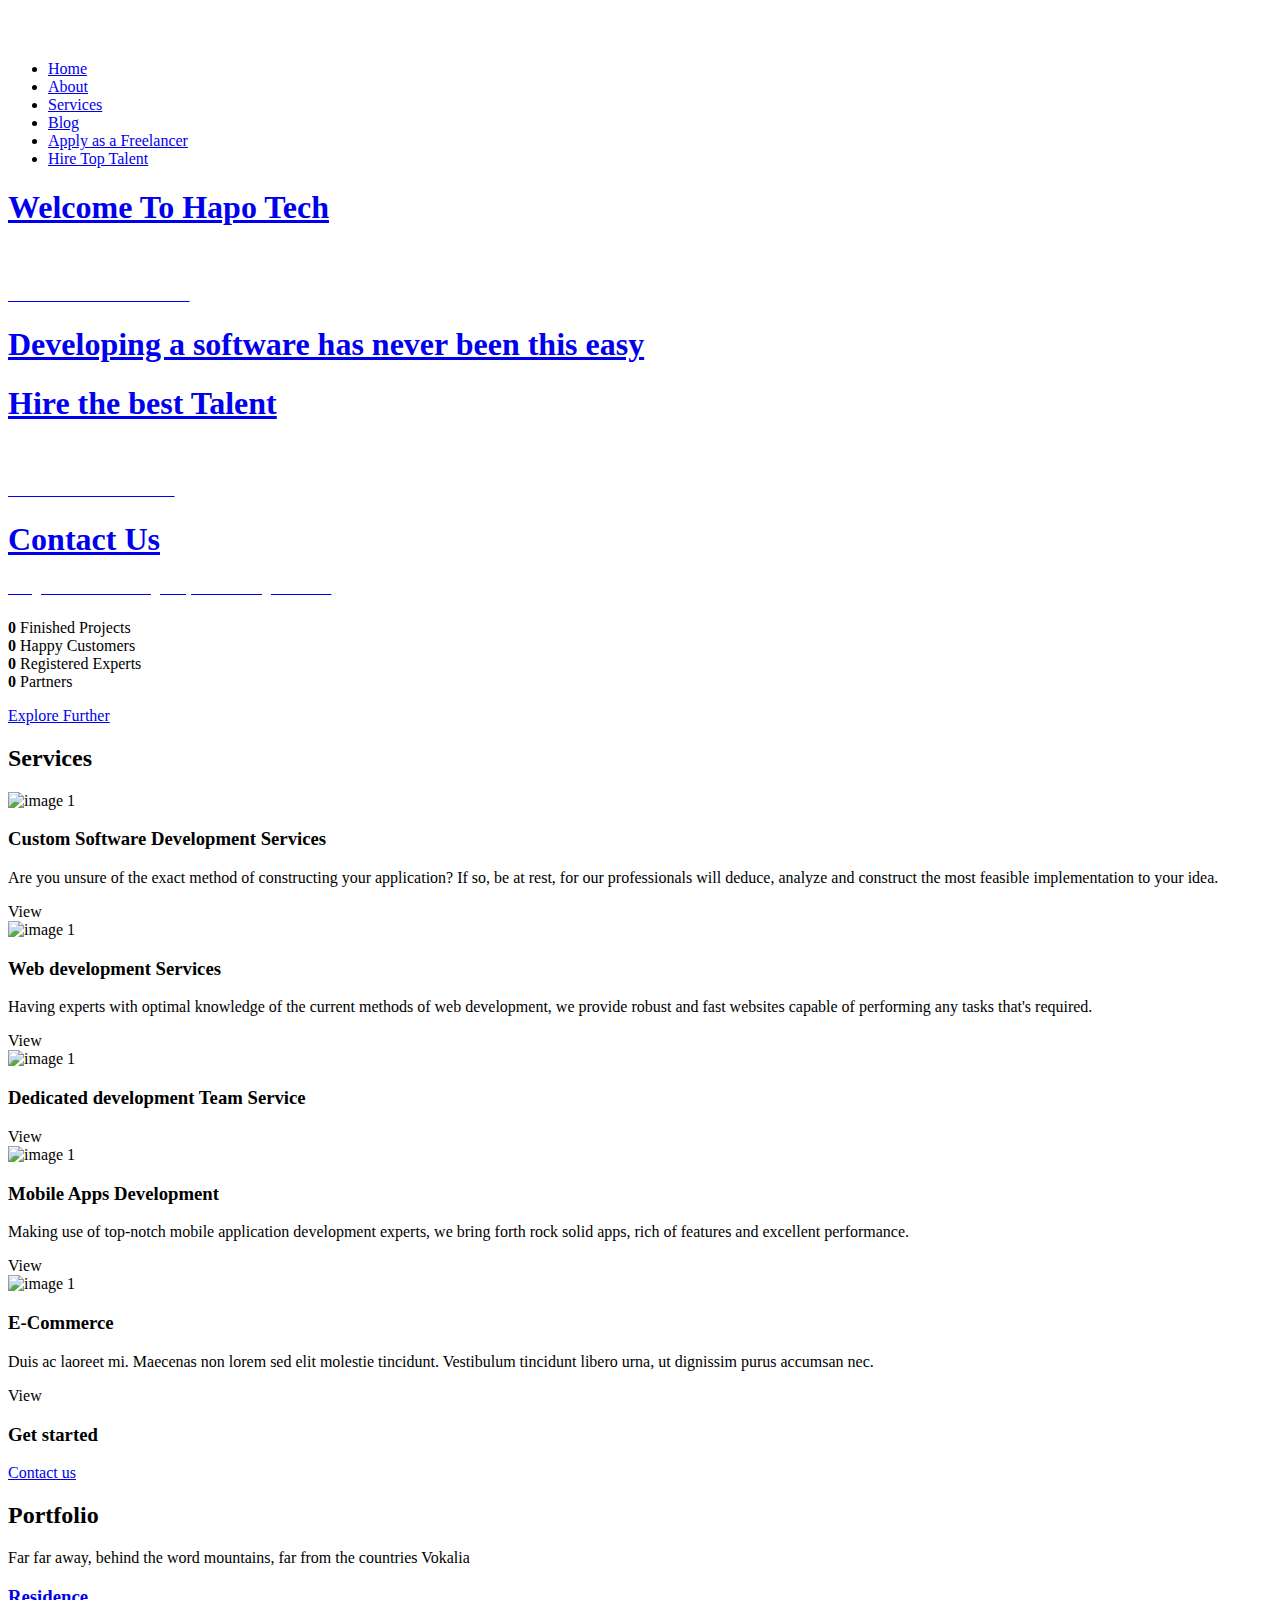
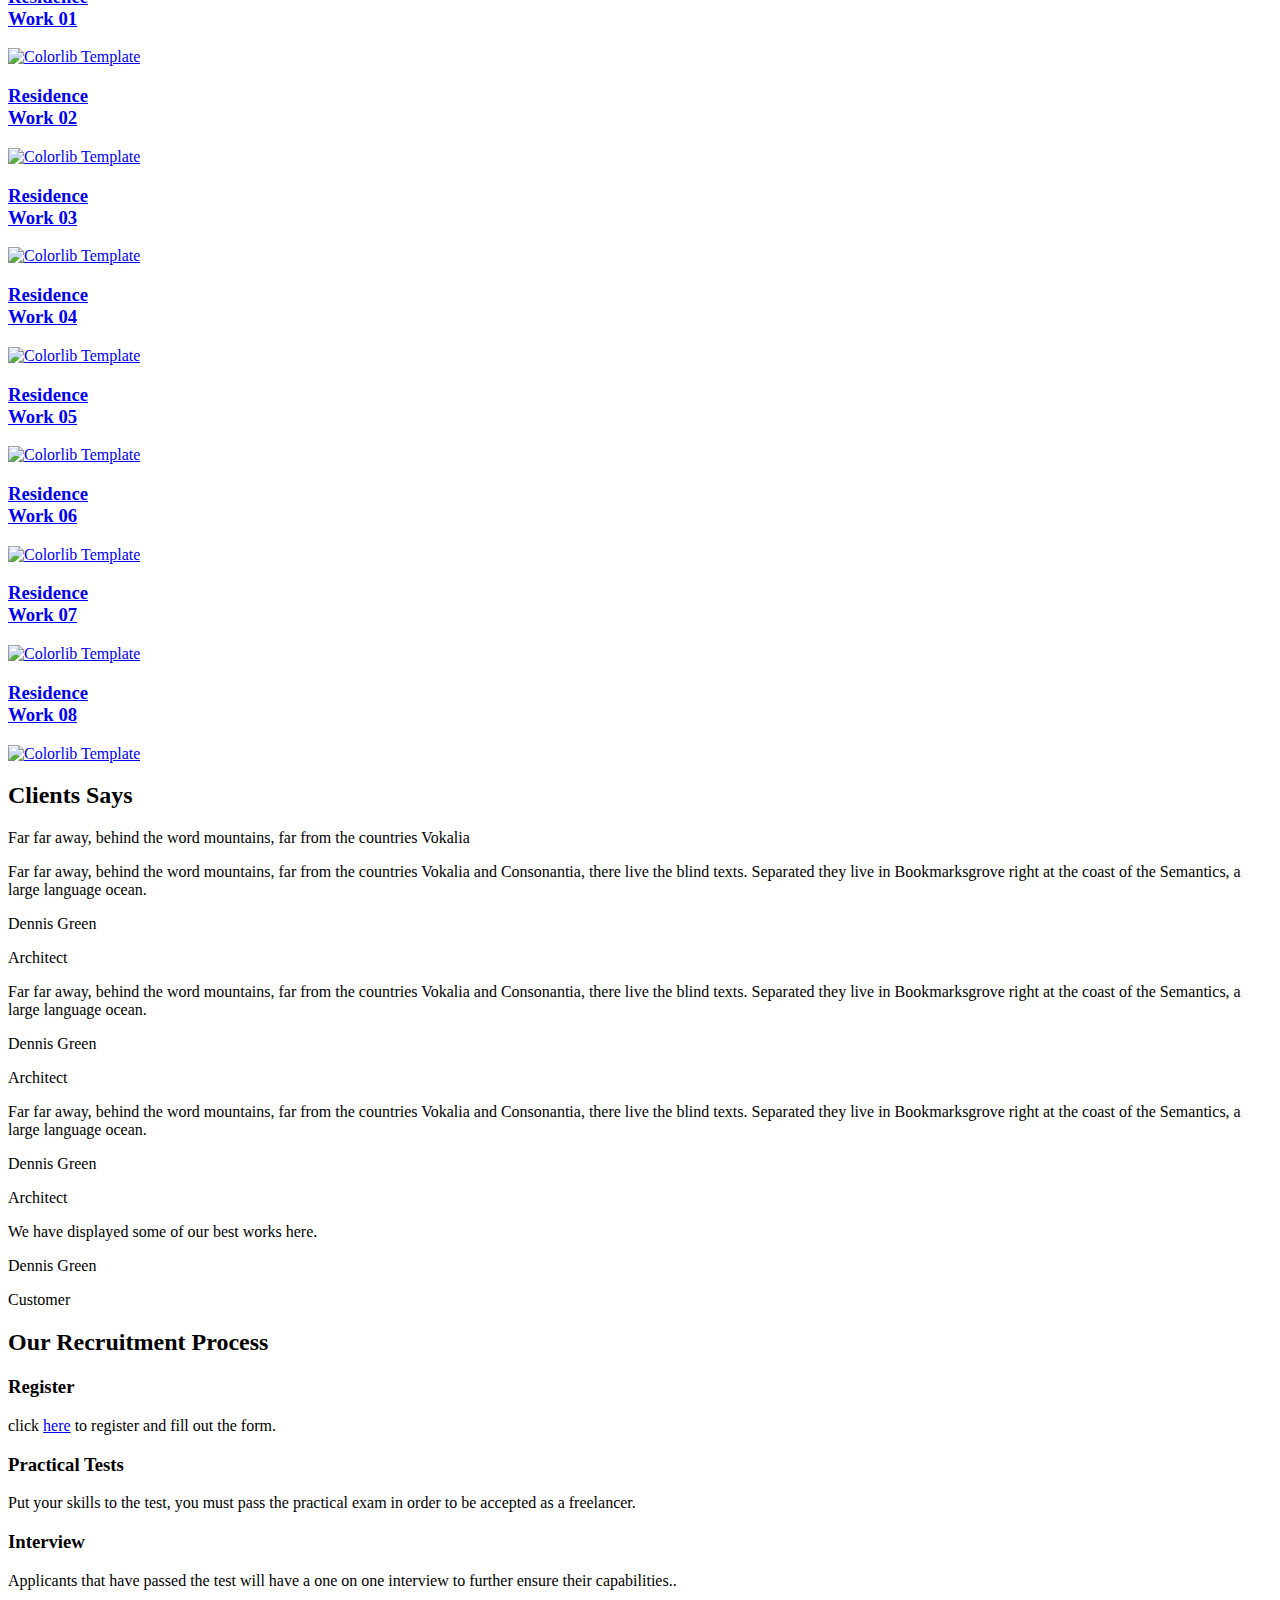
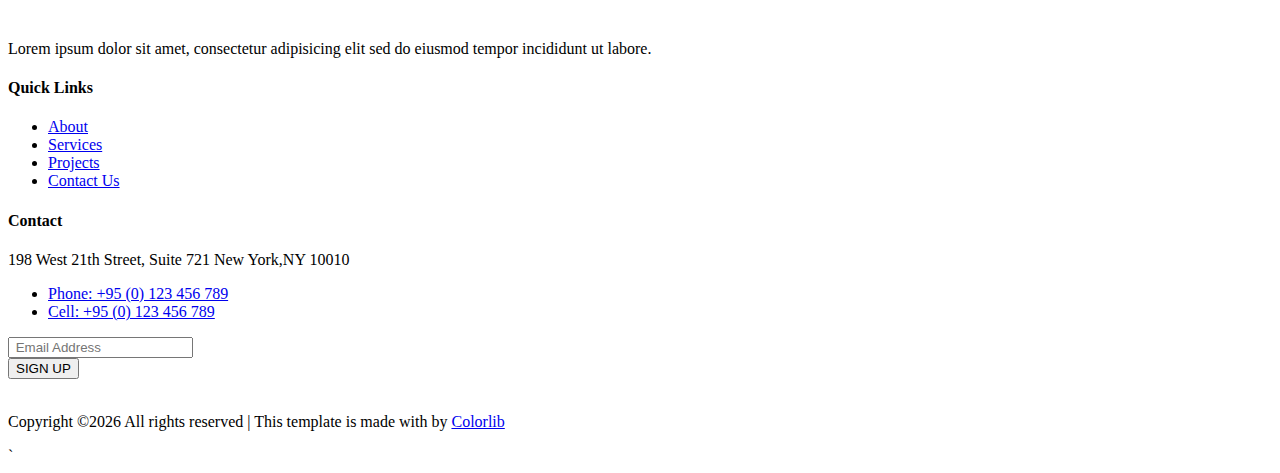
==== index.html @ 24e5a4ff "Update index.html" ====
<!doctype html>
<html class="no-js" lang="zxx">
    <head>
        <meta charset="utf-8">
        <meta http-equiv="x-ua-compatible" content="ie=edge">
        <title>Hapo Tech</title>
        <meta name="description" content="">
        <meta name="viewport" content="width=device-width, initial-scale=1">
        <link rel="manifest" href="site.webmanifest">
		<link rel="shortcut icon" type="image/x-icon" href="assets/img/favicon.ico">

        	<link href="assets/css/templatemo_style.css" rel="stylesheet" type="text/css">	
		<!-- CSS here -->
            <link rel="stylesheet" href="assets/css/bootstrap.min.css">
            <link rel="stylesheet" href="assets/css/owl.carousel.min.css">
            <link rel="stylesheet" href="assets/css/slicknav.css">
            <link rel="stylesheet" href="assets/css/animate.min.css">
            <link rel="stylesheet" href="assets/css/magnific-popup.css">
            <link rel="stylesheet" href="assets/css/fontawesome-all.min.css">
            <link rel="stylesheet" href="assets/css/themify-icons.css">
            <link rel="stylesheet" href="assets/css/slick.css">
            <link rel="stylesheet" href="assets/css/nice-select.css">
            <link rel="stylesheet" href="assets/css/style.css">
            <!-- CSS 2 here -->
            <link rel="stylesheet" href="assets/css2/open-iconic-bootstrap.min.css">
            <link rel="stylesheet" href="assets/css2/animate.css">
    
            <link rel="stylesheet" href="assets/css2/owl.carousel.min.css">
            <link rel="stylesheet" href="assets/css2/owl.theme.default.min.css">
            <link rel="stylesheet" href="assets/css2/magnific-popup.css">

            <link rel="stylesheet" href="assets/css2/aos.css">

            <link rel="stylesheet" href="assets/css2/ionicons.min.css">

            <link rel="stylesheet" href="assets/css2/bootstrap-datepicker.css">
            <link rel="stylesheet" href="assets/css2/jquery.timepicker.css">

    
            <link rel="stylesheet" href="assets/css2/flaticon.css">
            <link rel="stylesheet" href="assets/css2/icomoon.css">
            <link rel="stylesheet" href="assets/css2/style.css">
  </head>

   <body>
    <!-- Preloader Start -->
    <div id="preloader-active">
        <div class="preloader d-flex align-items-center justify-content-center">
            <div class="preloader-inner position-relative">
                <div class="preloader-circle"></div>
                <div class="preloader-img pere-text">
                    <img src="assets/img/logo/loder-logo.png" class="img-fluid" alt="">
                </div>
            </div>
        </div>
    </div>
    <!-- Preloader Start -->
    <header>
        <!-- Header Start -->
       <div class="header-area header-transparent">
            <div class="main-header ">
               <div class="header-bottom  header-sticky">
                    <div class="container-fluid">
                        <div class="row align-items-center">
                            <!-- Logo -->
                            <div class="col-xl-2 col-lg-2 col-md-6 col-sm-6">
                                <div class="logo">
                                    <!-- logo-1 -->
                                    <a href="index.html" class="big-logo"><img src="assets/img/logo/logo.png" class="img-fluid" alt=""></a>
                                </div>
							</div>
							
                            <div class="col-xl-10 col-lg-10 col-md-6 col-sm-6">
                                <!-- Main-menu -->
                                <div class="main-menu f-right d-none d-lg-block">
                                    <nav> 
                                        <ul id="navigation">                                                                                                                   
                                            <li><a href="index.html">Home</a></li>
                                            <li><a href="about.html">About</a></li>
                                            <li><a href="services.html">Services</a></li>
                                            <li><a href="blog.html">Blog</a></li>
											<li><a href="#" class="text-info">Apply as a Freelancer</a></li>
                                            <li><a href="#" class="text-info">Hire Top Talent</a></li>
                                        </ul>
                                    </nav>
                                </div>
                                
                            </div>             
                            <!-- Mobile Menu -->
                            <div class="col-12">
                                <div class="mobile_menu d-block d-lg-none"></div>
                            </div>
                        </div>
                    </div>
               </div>
            </div>
       </div>
        <!-- Header End -->
    </header>
    <main>

        <div id="colorlib-page">

      <section class="home-slider owl-carousel">
        <a href="portfolio.html" class="slider-item" style="background-image: url(assets/images/slide1.jpg);">
          <div class="overlay"></div>
          <div class="container">
            <div class="row slider-text align-items-end justify-content-center">
              <div class="col-md-12 ftco-animate p-4" data-scrollax=" properties: { translateY: '70%' }">
                <h1 class="mb-3" style="font-family: Times New Roman" data-scrollax="properties: { translate: '30%', opacity: 1.6 }">Welcome To Hapo Tech</h1>
                <br>
                <h5 class="mb-3" style="color: white; font-family: Times New Roman" data-scrollax="properties: { translate: '30%', opacity: 1.6 }">Where visions turn into realities</h5>
              </div>
            </div>
          </div>
        </a>

        <a href="portfolio.html" class="slider-item" style="background-image: url('assets/images/slide2.jpg');">
          <div class="overlay"></div>
          <div class="container">
            <div class="row slider-text align-items-end justify-content-center">
              <div class="col-md-12 ftco-animate p-4" data-scrollax=" properties: { translateY: '70%' }">
                <h1 class="mb-3" style="font-family: Times New Roman" data-scrollax="properties: {translateY: '30%', opacity: 1.6}">Developing a software has never been this easy</h1>
              </div>
            </div>
          </div>
        </a>

        <a href="portfolio.html" class="slider-item" style="background-image: url('assets/images/slide3.jpg');">
          <div class="overlay"></div>
          <div class="container">
            <div class="row slider-text align-items-end justify-content-center">
              <div class="col-md-12 ftco-animate p-4" data-scrollax=" properties: { translateY: '70%' }">
                <h1 class="mb-3" style="font-family: Times New Roman" data-scrollax="properties: {translateY: '30%', opacity: 1.6}">Hire the best Talent</h1>
                <br>
                <h5 class="mb-3" style="font-family: Times New Roman; color: white;" data-scrollax="properties: {translateY: '30%', opacity: 1.6}">100% Satisfaction Guarantee</h5>
              </div>
            </div>
          </div>
        </a>

        <a href="portfolio.html" class="slider-item" style="background-image: url('assets/images/slide4.jpg');">
          <div class="overlay"></div>
          <div class="container">
            <div class="row slider-text align-items-end justify-content-center">
              <div class="col-md-12 ftco-animate p-4" data-scrollax=" properties: { translateY: '70%' }">
                <h1 class="mb-3" data-scrollax="properties: {translateY: '30%', opacity: 1.6}">Contact Us</h1>
                <h5 class="mb-3" style="font-family: Times New Roman; color: white;" data-scrollax="properties: {translateY: '30%', opacity: 1.6}">and give us the chance to guide you into a brighter future</h5>
              </div>
            </div>
          </div>
        </a>
      </section>
      <!-- END slider -->

      <section class="ftco-counter" id="section-counter">
	    	<div class="container">
	    		<div class="row d-flex">
	    			<div class="col-md-7 py-sm-3 py-md-5">
			    		<div class="row py-5">
			          <div class="col-md-6 justify-content-center counter-wrap ftco-animate">
			            <div class="block-18">
			              <div class="text">
			                <strong class="number" data-number="800">0</strong>
			                <span>Finished Projects</span>
			              </div>
			            </div>
			          </div>
			          <div class="col-md-6 justify-content-center counter-wrap ftco-animate">
			            <div class="block-18">
			              <div class="text">
			                <strong class="number" data-number="795">0</strong>
			                <span>Happy Customers</span>
			              </div>
			            </div>
			          </div>
			          <div class="col-md-6 justify-content-center counter-wrap ftco-animate">
			            <div class="block-18">
			              <div class="text">
			                <strong class="number" data-number="1200">0</strong>
			                <span>Registered Experts</span>
			              </div>
			            </div>
			          </div>
			          <div class="col-md-6 justify-content-center counter-wrap ftco-animate">
			            <div class="block-18">
			              <div class="text">
			                <strong class="number" data-number="850">0</strong>
			                <span>Partners</span>
			              </div>
			            </div>
			          </div>
			        </div>
		        </div>
		        <div class="col-md-5 d-flex justify-content-center align-items-center img exp" style="background-image: url(assets/images/explore.jpg);">
		        	<p><a href="#" class="btn btn-white px-5 py-4">Explore Further</a></p>
		        </div>
	        </div>
	    	</div>
	    </section>

	    <section class="ftco-services">
	      <div class="container">
		   <div class="section-tittle section-tittle5 mb-50">
                <div class="front-text">
                    <h2 class="">Services</h2>
                </div>
            </div>
	          <div id="portfolio-content" class="center-text">
			<div class="portfolio-page" id="page-1">
				<div class="portfolio-group">
					<a class="portfolio-item" >
						<img src="assets/images/custom.png" class="img-fluid" class="img-fluid" alt="image 1">
						<div class="detail">
							<h3>Custom Software Development Services</h3>
							<p>Are you unsure of the exact method of constructing your application? If so, be at rest, for our professionals will deduce, analyze and construct the most feasible implementation to your idea.</p>
							<span class="btn">View</span>
						</div>
					</a>				
				</div>
			</div>
			<div class="portfolio-page" id="page-1">
				<div class="portfolio-group">
					<a class="portfolio-item" >
						<img src="assets/images/web.png" class="img-fluid" alt="image 1">
						<div class="detail">
							<h3>Web development Services</h3>
							<p>Having experts with optimal knowledge of the current methods of web development, we provide robust and fast websites capable of performing any tasks that's required.</p>
							<span class="btn">View</span>
						</div>
					</a>				
				</div>
			</div>
			<div class="portfolio-page" id="page-1">
				<div class="portfolio-group">
					<a class="portfolio-item" >
						<img src="assets/images/team.jpg" class="img-fluid" alt="image 1">
						<div class="detail">
							<h3>Dedicated 
							development Team Service</h3>
							<p></p>
							<span class="btn">View</span>
						</div>
					</a>				
				</div>
			</div>
		
				<div class="portfolio-page" id="page-1">
				<div class="portfolio-group">
					<a class="portfolio-item" >
						<img src="assets/images/mobile.png" class="img-fluid" alt="image 1">
						<div class="detail">
							<h3>Mobile Apps Development</h3>
							<p> Making use of top-notch mobile application development experts, we bring forth rock solid apps, rich of features and excellent performance.</p>
							<span class="btn">View</span>
						</div>
					</a>				
				</div>
			</div>
				<div class="portfolio-page" id="page-1">
				<div class="portfolio-group">
					<a class="portfolio-item" >
						<img src="assets/images/eCommerce.jpg" class="img-fluid" alt="image 1">
						<div class="detail">
							<h3>E-Commerce</h3>
							<p>Duis ac laoreet mi. Maecenas non lorem sed elit molestie tincidunt. Vestibulum tincidunt libero urna, ut dignissim purus accumsan nec.</p>
							<span class="btn">View</span>
						</div>
					</a>				
				</div>
			</div>
	      </div>
	      </div>
	    </section>

	    <section class="ftco-quote ftco-animate">
	    	<div class="container">
	    		<div class="row d-flex justify-content-end">
	    			<div class="col-md-7 req-quote d-md-flex py-5 align-items-center img" style="background-image: url(assets/images/contact.jpg);">
		    			<h3 class=" ml-md-3">Get started</h3>
		    			<p><a href="#" class="btn btn-white py-4 px-4" data-toggle="modal" data-target="#modalRequest">Contact us</a></p>
	    			</div>
	    		</div>
	    	</div>
	    </section>

	    <section class="ftco-section">
	    	<div class="container">
          <div class="row">
		    		<div class="col-md-4">
		    			<div class="row">
			    			<div class="col-md-12 heading-section ftco-animate mb-3">
		              <h2 class="mb-4">Portfolio</h2>
		              <p>Far far away, behind the word mountains, far from the countries Vokalia </p>
		            </div>
	            </div>
		    			<a href="portfolio.html" class="portfolio ftco-animate">
		    				<div class="d-flex icon justify-content-center align-items-center">
		    					<span class="ion-md-search"></span>
		    				</div>
		    				<div class="d-flex heading align-items-end">
		    					<h3>
		    						<span>Residence</span><br>
		    						Work 01
		    					</h3>
		    				</div>
		    				<img src="assets/images/image_3.jpg" class="img-fluid" class="img-fluid" alt="Colorlib Template">
		    			</a>
		    			<a href="portfolio.html" class="portfolio ftco-animate">
			    			<div class="d-flex icon justify-content-center align-items-center">
			    				<span class="ion-md-search"></span>
		    				</div>
		    				<div class="d-flex heading align-items-end">
		    					<h3>
		    						<span>Residence</span><br>
		    						Work 02
		    					</h3>
		    				</div>
		    				<img src="assets/images/image_2.jpg" class="img-fluid" class="img-fluid" alt="Colorlib Template">
		    			</a>
		    			<a href="portfolio.html" class="portfolio ftco-animate">
			    			<div class="d-flex icon justify-content-center align-items-center">
			    				<span class="ion-md-search"></span>
			    			</div>
			    			<div class="d-flex heading align-items-end">
		    					<h3>
		    						<span>Residence</span><br>
		    						Work 03
		    					</h3>
		    				</div>
		    				<img src="assets/images/image_9.jpg" class="img-fluid" class="img-fluid" alt="Colorlib Template">
		    			</a>
		    		</div>
		    		<div class="col-md-8">
		    			<a href="portfolio.html" class="portfolio ftco-animate">
			    			<div class="d-flex icon justify-content-center align-items-center">
			    					<span class="ion-md-search"></span>
			    			</div>
			    			<div class="d-flex heading align-items-end">
		    					<h3>
		    						<span>Residence</span><br>
		    						Work 04
		    					</h3>
		    				</div>
		    				<img src="assets/images/image_1.jpg" class="img-fluid" class="img-fluid" alt="Colorlib Template">
		    			</a>
		    			<div class="row">
		    				<div class="col-md-6">
		    					<a href="portfolio.html" class="portfolio ftco-animate">
			    					<div class="d-flex icon justify-content-center align-items-center">
				    					<span class="ion-md-search"></span>
				    				</div>
				    				<div class="d-flex heading align-items-end">
				    					<h3>
				    						<span>Residence</span><br>
				    						Work 05
				    					</h3>
				    				</div>
				    				<img src="assets/images/image_5.jpg" class="img-fluid" class="img-fluid" alt="Colorlib Template">
				    			</a>
		    				</div>
		    				<div class="col-md-6">
		    					<a href="portfolio.html" class="portfolio ftco-animate">
			    					<div class="d-flex icon justify-content-center align-items-center">
				    					<span class="ion-md-search"></span>
				    				</div>
				    				<div class="d-flex heading align-items-end">
				    					<h3>
				    						<span>Residence</span><br>
				    						Work 06
				    					</h3>
				    				</div>
				    				<img src="assets/images/image_6.jpg" class="img-fluid" class="img-fluid" alt="Colorlib Template">
				    			</a>
		    				</div>
		    			</div>
		    			<div class="row">
		    				<div class="col-md-8">
		    					<a href="portfolio.html" class="portfolio ftco-animate">
			    					<div class="d-flex icon justify-content-center align-items-center">
				    					<span class="ion-md-search"></span>
				    				</div>
				    				<div class="d-flex heading align-items-end">
				    					<h3>
				    						<span>Residence</span><br>
				    						Work 07
				    					</h3>
				    				</div>
				    				<img src="assets/images/image_7.jpg" class="img-fluid" class="img-fluid" alt="Colorlib Template">
				    			</a>
		    				</div>
		    				<div class="col-md-4">
		    					<a href="portfolio.html" class="portfolio ftco-animate">
			    					<div class="d-flex icon justify-content-center align-items-center">
			    						<span class="ion-md-search"></span>
			    				  </div>
			    				  <div class="d-flex heading align-items-end">
				    					<h3>
				    						<span>Residence</span><br>
				    						Work 08
				    					</h3>
				    				</div>
				    				<img src="assets/images/image_4.jpg" class="img-fluid" class="img-fluid" alt="Colorlib Template">
				    			</a>
		    				</div>
		    			</div>
		    		</div>
		    	</div>
	    	</div>
	    </section>

	    <section class="testimony-section">
	      <div class="container">
	        <div class="row d-md-flex">
	        	<div class="col-md-4 last-order d-md-flex align-items-start heading-section aside-stretch ftco-animate">
	      			<div>
		            <h2 class="mb-4">Clients Says</h2>
		            <p>Far far away, behind the word mountains, far from the countries Vokalia </p>
		          </div>
	          </div>
	        	<div class="col-md-8 first-order ftco-animate">
	            <div class="carousel-testimony owl-carousel">
	              <div class="item">
	                <div class="testimony-wrap text-center">
	                  <div class="user-img mb-5" style="background-image: url(assets/images/person_1.jpg)">
	                    <span class="quote d-flex align-items-center justify-content-center">
	                      <i class="icon-quote-left"></i>
	                    </span>
	                  </div>
	                  <div class="text">
	                    <p class="mb-5">Far far away, behind the word mountains, far from the countries Vokalia and Consonantia, there live the blind texts. Separated they live in Bookmarksgrove right at the coast of the Semantics, a large language ocean.</p>
	                    <p class="name">Dennis Green</p>
	                    <span class="position">Architect</span>
	                  </div>
	                </div>
	              </div>
	              <div class="item">
	                <div class="testimony-wrap text-center">
	                  <div class="user-img mb-5" style="background-image: url(assets/images/person_2.jpg)">
	                    <span class="quote d-flex align-items-center justify-content-center">
	                      <i class="icon-quote-left"></i>
	                    </span>
	                  </div>
	                  <div class="text">
	                    <p class="mb-5">Far far away, behind the word mountains, far from the countries Vokalia and Consonantia, there live the blind texts. Separated they live in Bookmarksgrove right at the coast of the Semantics, a large language ocean.</p>
	                    <p class="name">Dennis Green</p>
	                    <span class="position">Architect</span>
	                  </div>
	                </div>
	              </div>
	              <div class="item">
	                <div class="testimony-wrap text-center">
	                  <div class="user-img mb-5" style="background-image: url(assets/images/person_3.jpg)">
	                    <span class="quote d-flex align-items-center justify-content-center">
	                      <i class="icon-quote-left"></i>
	                    </span>
	                  </div>
	                  <div class="text">
	                    <p class="mb-5">Far far away, behind the word mountains, far from the countries Vokalia and Consonantia, there live the blind texts. Separated they live in Bookmarksgrove right at the coast of the Semantics, a large language ocean.</p>
	                    <p class="name">Dennis Green</p>
	                    <span class="position">Architect</span>
	                  </div>
	                </div>
	              </div>
	              <div class="item">
	                <div class="testimony-wrap text-center">
	                  <div class="user-img mb-5" style="background-image: url(assets/images/person_3.jpg)">
	                    <span class="quote d-flex align-items-center justify-content-center">
	                      <i class="icon-quote-left"></i>
	                    </span>
	                  </div>
	                  <div class="text">
	                    <p class="mb-5">We have displayed some of our best works here.</p>
	                    <p class="name">Dennis Green</p>
	                    <span class="position">Customer</span>
	                  </div>
	                </div>
	              </div>
	            </div>
	          </div>
	        </div>
	      </div>
	    </section>

	    <section class="ftco-section bg-light">
		    <div class="container">
			 <div class="section-tittle section-tittle5 mb-50">
                <div class="front-text">
                    <h2 class="">Our Recruitment Process</h2>
                </div>
            </div>
		      <div class="row">
		        <div class="col-md-4 mb-3 text-center ftco-animate">
		          <div class="pricing p-4 py-5">
		            <div class="icon mb-2"><span class="flaticon-register"></span></div>
		            <h3 class="mb-3">Register</h3>
		            <p class="mb-4">click <a href="#">here</a> to register and fill out the form.</p>
		           
		            
		          </div>
		        </div>
		        <div class="col-md-4 mb-3 text-center ftco-animate">
		          <div class="pricing p-4 py-5">
		            <div class="icon mb-2"><span class="flaticon-test"></span></div>
		            <h3 class="mb-3">Practical Tests</h3>
		            <p class="mb-4">Put your skills to the test, you must pass the practical exam in order to be accepted as a freelancer.</p>
		           
		          </div>
		        </div>
		        <div class="col-md-4 mb-3 text-center ftco-animate">
		          <div class="pricing p-4 py-5">
		            <div class="icon mb-2"><span class="flaticon-interview"></span></div>
		            <h3 class="mb-3">Interview</h3>
		            <p class="mb-4">Applicants that have passed the test will have a one on one interview to further ensure their capabilities..</p>		           
		          </div>
		        </div>
		      </div>
		    </div>
		  </section>

      </div>

    </main>
    <footer>
        <!-- Footer Start-->
        <div class="footer-main">
                <div class="footer-area footer-padding">
                    <div class="container">
                        <div class="row  justify-content-between">
                            <div class="col-lg-4 col-md-4 col-sm-8">
                                <div class="single-footer-caption mb-30">
                                    <!-- logo -->
                                    <div class="footer-logo">
                                        <a href="index.html"><img src="assets/img/logo/logo2_footer.png" class="img-fluid" alt=""></a>
                                    </div>
                                    <div class="footer-tittle">
                                        <div class="footer-pera">
                                            <p class="info1">Lorem ipsum dolor sit amet, consectetur adipisicing elit sed do eiusmod tempor incididunt ut labore.</p>
                                        </div>
                                    </div>
                                </div>
                            </div>
                            <div class="col-lg-2 col-md-4 col-sm-5">
                                <div class="single-footer-caption mb-50">
                                    <div class="footer-tittle">
                                        <h4>Quick Links</h4>
                                        <ul>
                                            <li><a href="#">About</a></li>
                                            <li><a href="#">Services</a></li>
                                            <li><a href="#">Projects</a></li>
                                            <li><a href="#">Contact Us</a></li>
                                        </ul>
                                    </div>
                                </div>
                            </div>
                            <div class="col-lg-3 col-md-4 col-sm-7">
                                <div class="single-footer-caption mb-50">
                                    <div class="footer-tittle">
                                        <h4>Contact</h4>
                                        <div class="footer-pera">
                                            <p class="info1">198 West 21th Street, Suite 721 New York,NY 10010</p>
                                        </div>
                                        <ul>
                                            <li><a href="#">Phone: +95 (0) 123 456 789</a></li>
                                            <li><a href="#">Cell: +95 (0) 123 456 789</a></li>
                                        </ul>
                                    </div>
                                </div>
                            </div>
                            <div class="col-lg-3 col-md-6 col-sm-8">
                                <div class="single-footer-caption mb-50">
                                    <!-- Form -->
                                    <div class="footer-form">
                                        <div id="mc_embed_signup">
                                            <form target="_blank" action="https://spondonit.us12.list-manage.com/subscribe/post?u=1462626880ade1ac87bd9c93a&amp;id=92a4423d01" method="get" class="subscribe_form relative mail_part" novalidate="true">
                                                <input type="email" name="EMAIL" id="newsletter-form-email" placeholder=" Email Address " class="placeholder hide-on-focus" onfocus="this.placeholder = ''" onblur="this.placeholder = ' Email Address '">
                                                <div class="form-icon">
                                                    <button type="submit" name="submit" id="newsletter-submit" class="email_icon newsletter-submit button-contactForm">
                                                        SIGN UP
                                                    </button>
                                                </div>
                                                <div class="mt-10 info"></div>
                                            </form>
                                        </div>
                                    </div>
                                    <!-- Map -->
                                    <div class="map-footer">
                                        <img src="assets/img/gallery/map-footer.png" class="img-fluid" alt="">
                                    </div>
                                </div>
                            </div>
                        </div>
                        <!-- Copy-Right -->
                        <div class="row align-items-center">
                            <div class="col-xl-12 ">
                                <div class="footer-copy-right">
                                    <p><!-- Link back to Colorlib can't be removed. Template is licensed under CC BY 3.0. -->
                                        Copyright &copy;<script>document.write(new Date().getFullYear());</script> All rights reserved | This template is made with <i                                       class="fa fa-heart" aria-hidden="true"></i> by <a href="https://colorlib.com" target="_blank">Colorlib</a>
                                        <!-- Link back to Colorlib can't be removed. Template is licensed under CC BY 3.0. -->
									</p>
                                </div>
                            </div>
                        </div>
                    </div>
                </div>
        </div>
        <!-- Footer End-->
    </footer>
 
	<!-- JS here -->
	
		<!-- All JS Custom Plugins Link Here here -->
        <script src="./assets/js/vendor/modernizr-3.5.0.min.js"></script>
		<!-- Jquery, Popper, Bootstrap -->
		<script src="./assets/js/vendor/jquery-1.12.4.min.js"></script>
        <script src="./assets/js/popper.min.js"></script>
        <script src="./assets/js/bootstrap.min.js"></script>
	    <!-- Jquery Mobile Menu -->
        <script src="./assets/js/jquery.slicknav.min.js"></script>

		<!-- Jquery Slick , Owl-Carousel Plugins -->
        <script src="./assets/js/owl.carousel.min.js"></script>
        <script src="./assets/js/slick.min.js"></script>
        <!-- Date Picker -->
        <script src="./assets/js/gijgo.min.js"></script>
		<!-- One Page, Animated-HeadLin -->
        <script src="./assets/js/wow.min.js"></script>
		<script src="./assets/js/animated.headline.js"></script>
        <script src="./assets/js/jquery.magnific-popup.js"></script>

		<!-- Scrollup, nice-select, sticky -->
        <script src="./assets/js/jquery.scrollUp.min.js"></script>
        <script src="./assets/js/jquery.nice-select.min.js"></script>
		<script src="./assets/js/jquery.sticky.js"></script>
               
        <!-- counter , waypoint -->
        <script src="http://cdnjs.cloudflare.com/ajax/libs/waypoints/2.0.3/waypoints.min.js"></script>
        <script src="./assets/js/jquery.counterup.min.js"></script>

        <!-- contact js -->
        <script src="./assets/js/contact.js"></script>
        <script src="./assets/js/jquery.form.js"></script>
        <script src="./assets/js/jquery.validate.min.js"></script>
        <script src="./assets/js/mail-script.js"></script>
        <script src="./assets/js/jquery.ajaxchimp.min.js"></script>
        
		<!-- Jquery Plugins, main Jquery -->	
        <script src="./assets/js/plugins.js"></script>
        <script src="./assets/js/main.js"></script>
        <!-- Script 2 -->
         <script src="assets/js2/jquery.min.js"></script>
    <script src="assets/js2/jquery-migrate-3.0.1.min.js"></script>
    <script src="assets/js2/popper.min.js"></script>
    <script src="assets/js2/bootstrap.min.js"></script>
    <script src="assets/js2/jquery.easing.1.3.js"></script>
    <script src="assets/js2/jquery.waypoints.min.js"></script>
    <script src="assets/js2/jquery.stellar.min.js"></script>
    <script src="assets/js2/owl.carousel.min.js"></script>
    <script src="assets/js2/jquery.magnific-popup.min.js"></script>
    <script src="assets/js2/aos.js"></script>
    <script src="assets/js2/jquery.animateNumber.min.js"></script>
    <script src="assets/js2/scrollax.min.js"></script>
    <script src="assets/js2/bootstrap-datepicker.js"></script>
    <script src="assets/js2/jquery.timepicker.min.js"></script>
    <script src="https://maps.googleapis.com/maps/api/js?key=AIzaSyBVWaKrjvy3MaE7SQ74_uJiULgl1JY0H2s&sensor=false"></script>
    <script src="assets/js2/google-map.js"></script>
    <script src="assets/js2/main.js"></script>`
	<!-- Script 2 -->
	<script type="text/javascript" src="assets/js/modernizr.2.5.3.min.js"></script>
	<script type="text/javascript" src="assets/js/templatemo_script.js"></script>
	<script type="text/javascript">
		$(function () {
			$('.pagination li').click(changePage);
			$('.portfolio-item').magnificPopup({ 
				type: 'image',
				gallery:{
					enabled:true
				}
			});
		});
	</script>	
        
    </body>
</html>
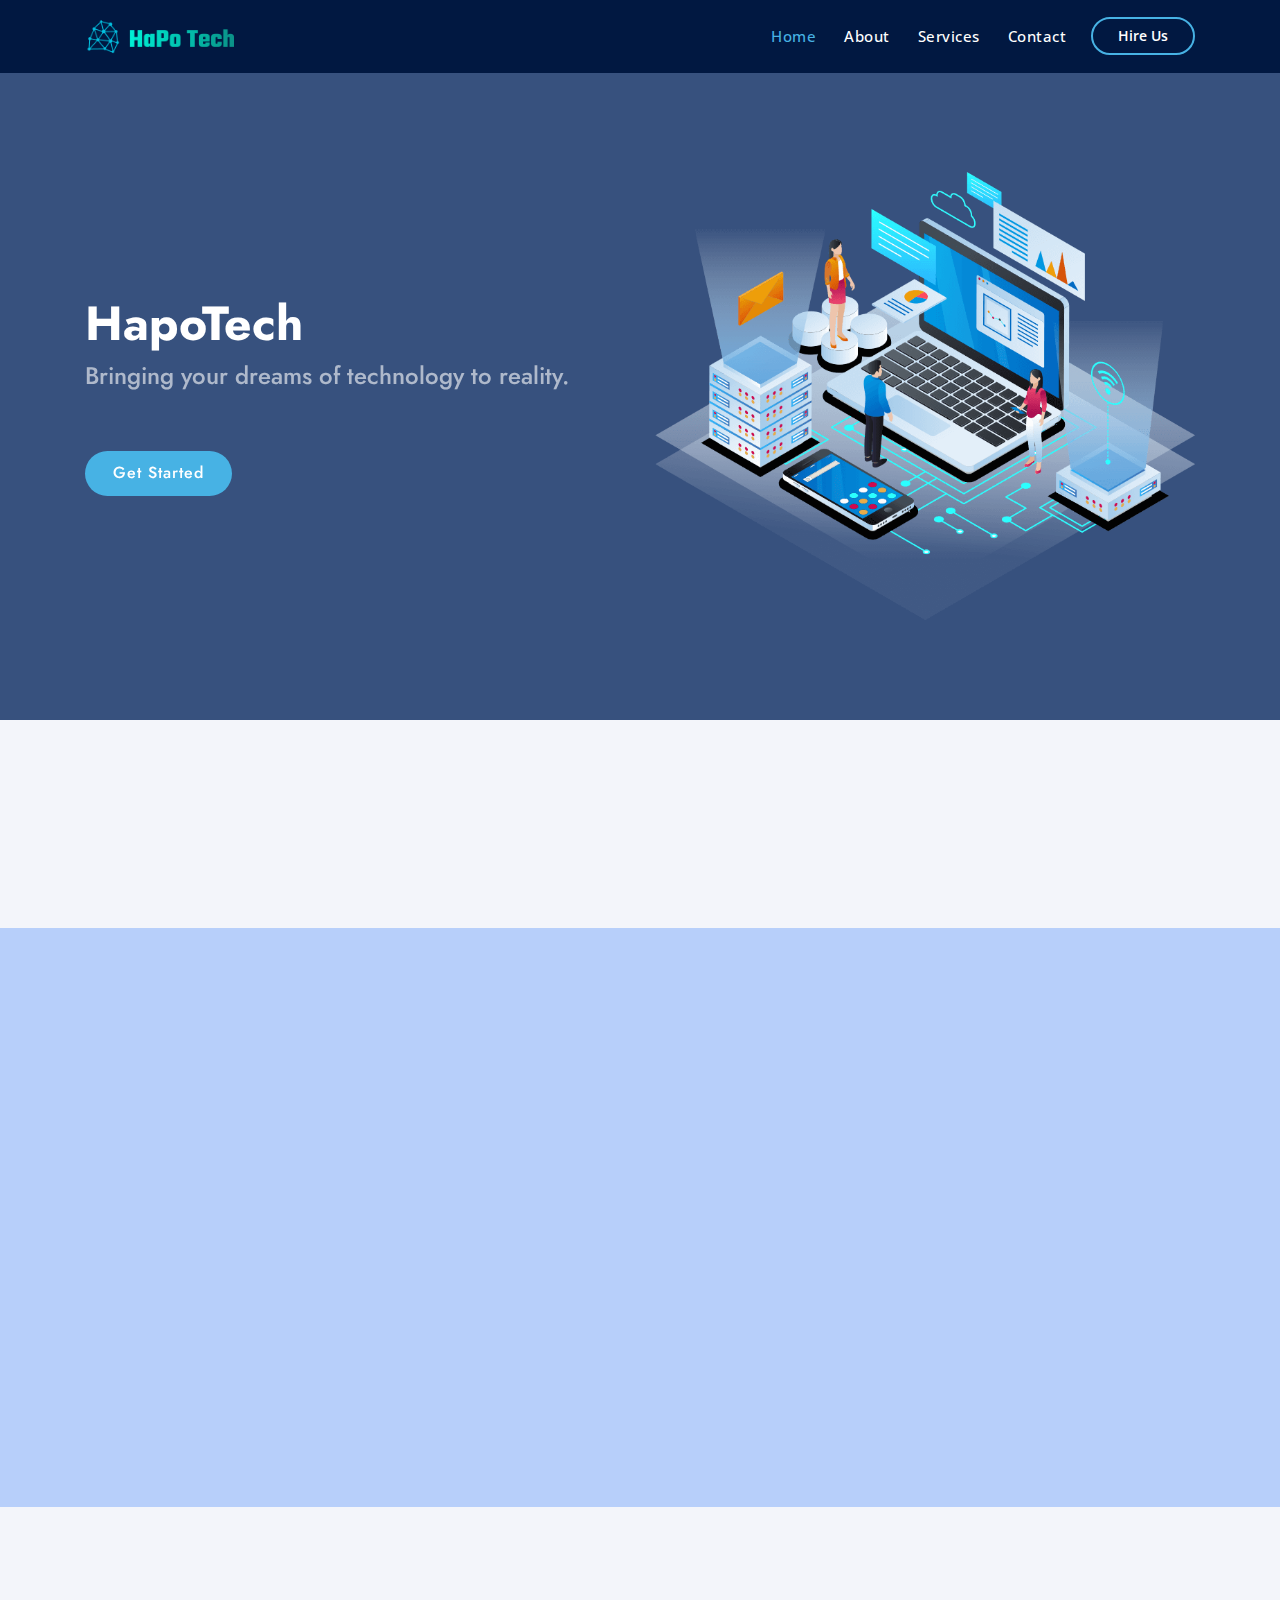
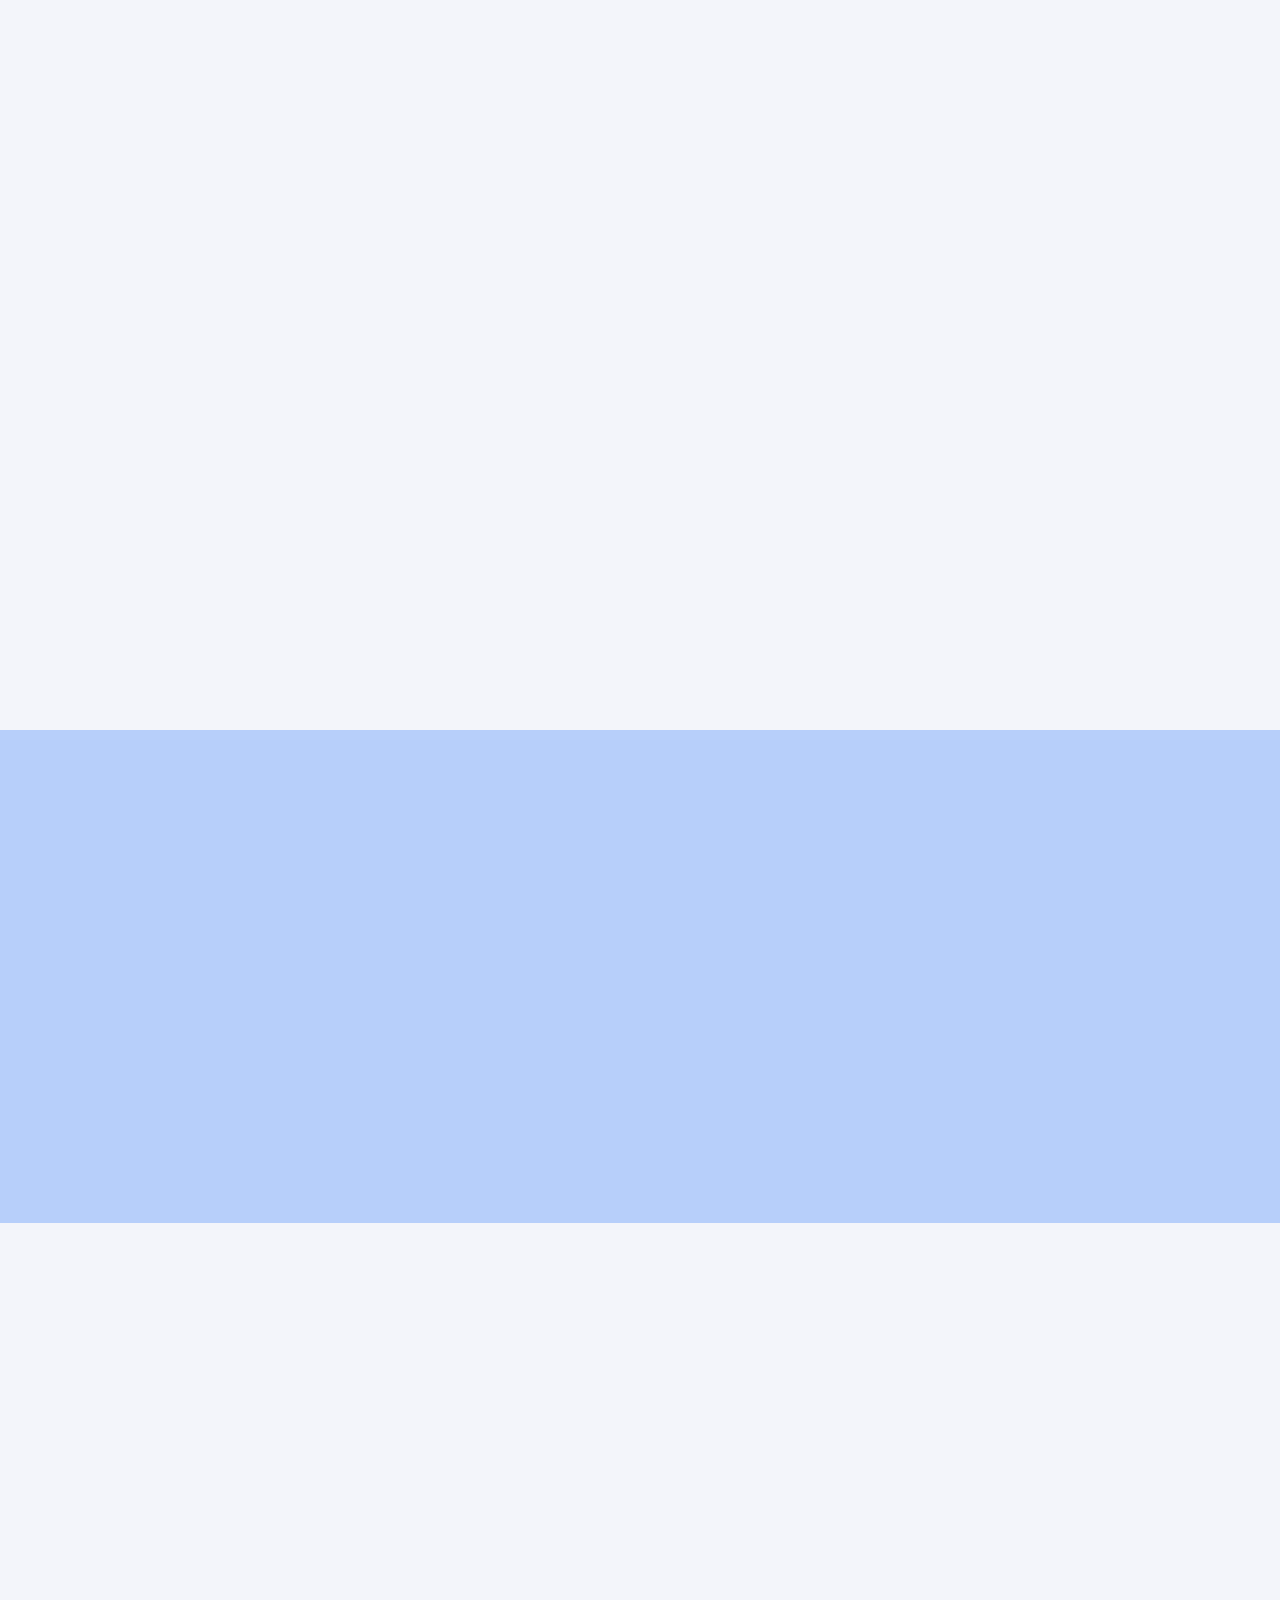
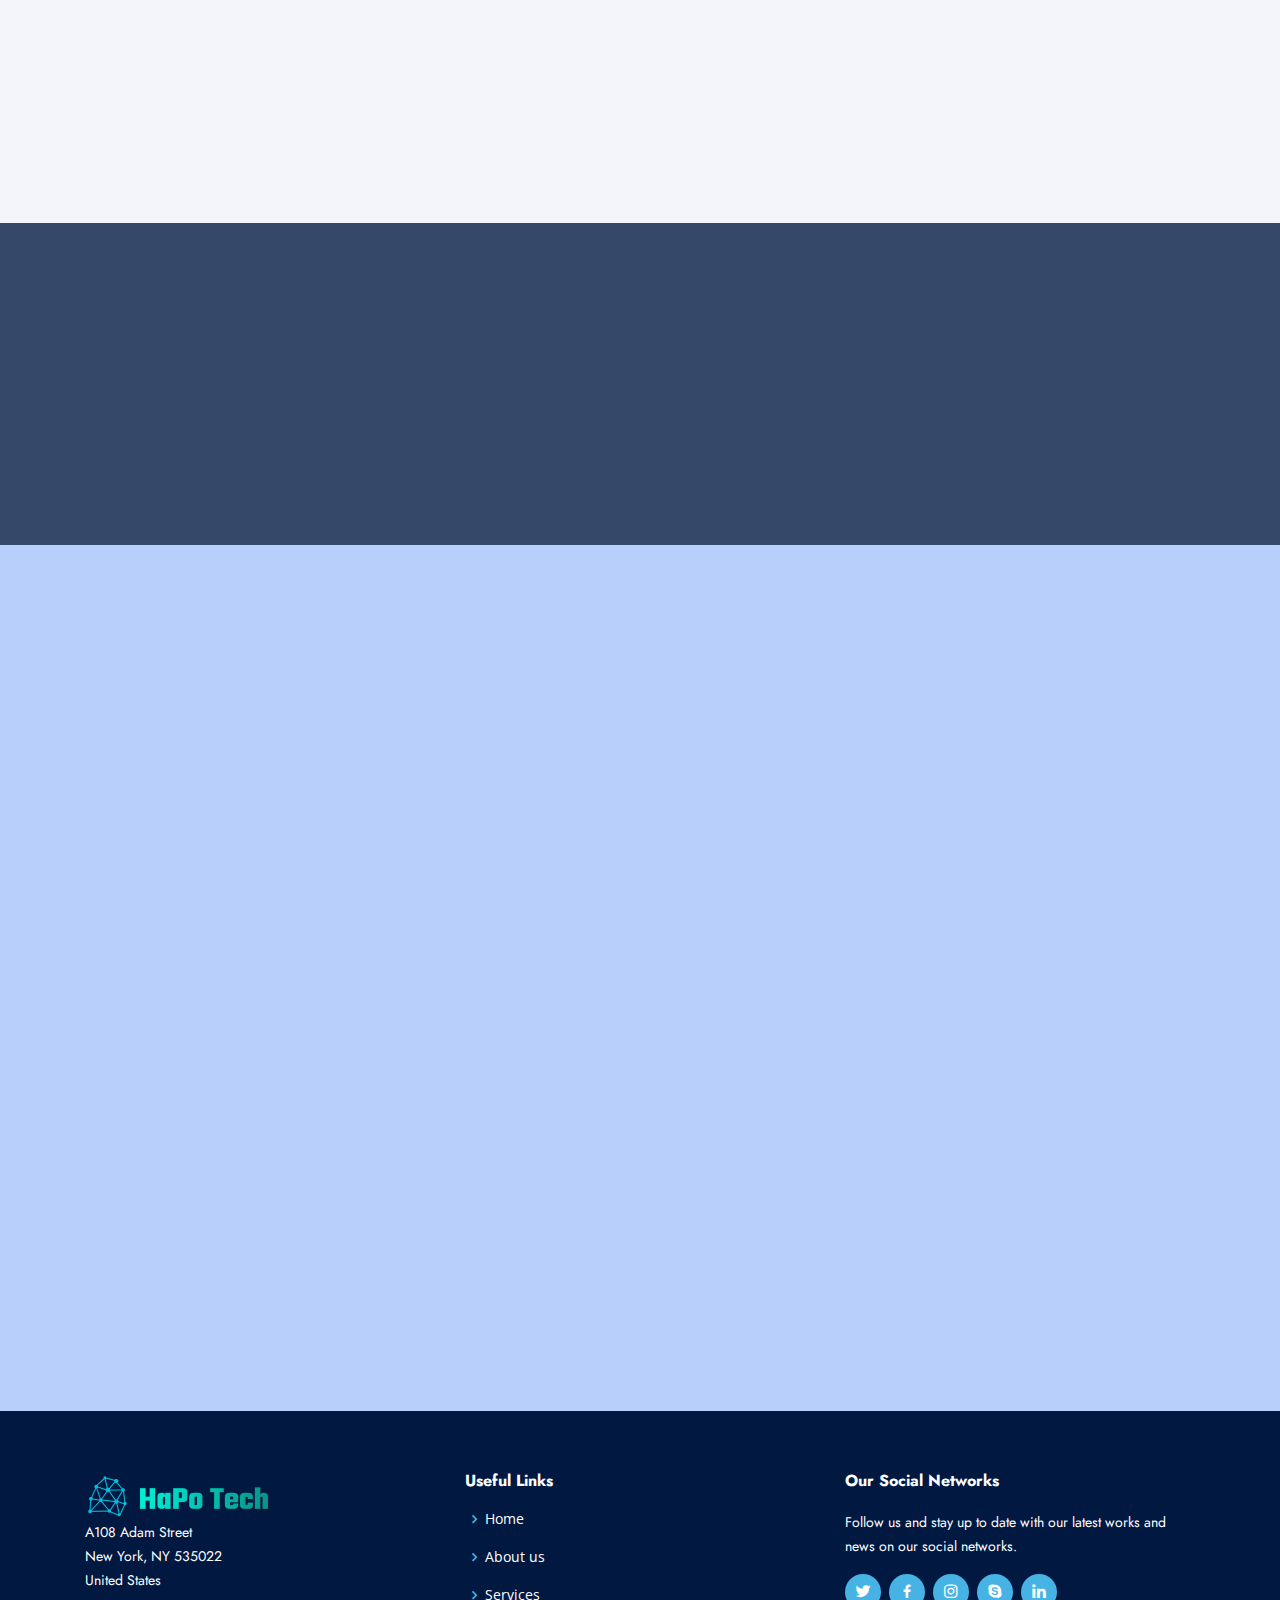
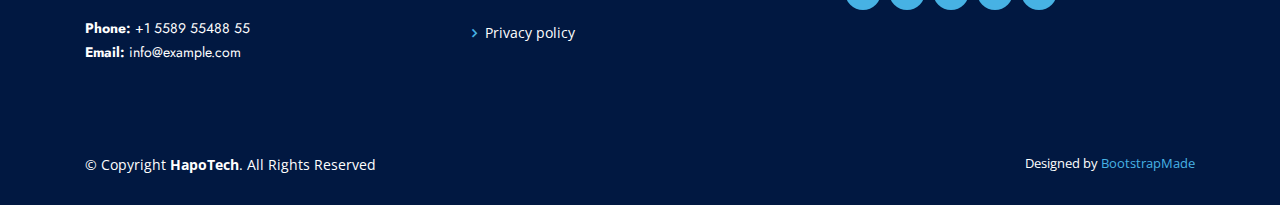
==== commit 813d3e14: "Template Change" ====
--- a/index.html
+++ b/index.html
@@ -1,684 +1,843 @@
-<!doctype html>
-<html class="no-js" lang="zxx">
-    <head>
-        <meta charset="utf-8">
-        <meta http-equiv="x-ua-compatible" content="ie=edge">
-        <title>Hapo Tech</title>
-        <meta name="description" content="">
-        <meta name="viewport" content="width=device-width, initial-scale=1">
-        <link rel="manifest" href="site.webmanifest">
-		<link rel="shortcut icon" type="image/x-icon" href="assets/img/favicon.ico">
-
-        	<link href="assets/css/templatemo_style.css" rel="stylesheet" type="text/css">	
-		<!-- CSS here -->
-            <link rel="stylesheet" href="assets/css/bootstrap.min.css">
-            <link rel="stylesheet" href="assets/css/owl.carousel.min.css">
-            <link rel="stylesheet" href="assets/css/slicknav.css">
-            <link rel="stylesheet" href="assets/css/animate.min.css">
-            <link rel="stylesheet" href="assets/css/magnific-popup.css">
-            <link rel="stylesheet" href="assets/css/fontawesome-all.min.css">
-            <link rel="stylesheet" href="assets/css/themify-icons.css">
-            <link rel="stylesheet" href="assets/css/slick.css">
-            <link rel="stylesheet" href="assets/css/nice-select.css">
-            <link rel="stylesheet" href="assets/css/style.css">
-            <!-- CSS 2 here -->
-            <link rel="stylesheet" href="assets/css2/open-iconic-bootstrap.min.css">
-            <link rel="stylesheet" href="assets/css2/animate.css">
-    
-            <link rel="stylesheet" href="assets/css2/owl.carousel.min.css">
-            <link rel="stylesheet" href="assets/css2/owl.theme.default.min.css">
-            <link rel="stylesheet" href="assets/css2/magnific-popup.css">
-
-            <link rel="stylesheet" href="assets/css2/aos.css">
-
-            <link rel="stylesheet" href="assets/css2/ionicons.min.css">
-
-            <link rel="stylesheet" href="assets/css2/bootstrap-datepicker.css">
-            <link rel="stylesheet" href="assets/css2/jquery.timepicker.css">
-
-    
-            <link rel="stylesheet" href="assets/css2/flaticon.css">
-            <link rel="stylesheet" href="assets/css2/icomoon.css">
-            <link rel="stylesheet" href="assets/css2/style.css">
-  </head>
-
-   <body>
-    <!-- Preloader Start -->
-    <div id="preloader-active">
-        <div class="preloader d-flex align-items-center justify-content-center">
-            <div class="preloader-inner position-relative">
-                <div class="preloader-circle"></div>
-                <div class="preloader-img pere-text">
-                    <img src="assets/img/logo/loder-logo.png" class="img-fluid" alt="">
+<!DOCTYPE html>
+<html lang="en">
+
+<head>
+  <meta charset="utf-8">
+  <meta content="width=device-width, initial-scale=1.0" name="viewport">
+
+  <title>HapoTech - Index</title>
+  <meta content="" name="description">
+  <meta content="" name="keywords">
+
+  <!-- Favicons -->
+  <link href="assets/img/logoPic.png" rel="icon">
+  <link href="assets/img/loder-logo.png" rel="apple-touch-icon">
+
+  <!-- Google Fonts -->
+  <link href="https://fonts.googleapis.com/css?family=Open+Sans:300,300i,400,400i,600,600i,700,700i|Jost:300,300i,400,400i,500,500i,600,600i,700,700i|Poppins:300,300i,400,400i,500,500i,600,600i,700,700i" rel="stylesheet">
+
+  <!-- Vendor CSS Files -->
+  <link href="assets/vendor/bootstrap/css/bootstrap.min.css" rel="stylesheet">
+  <link href="assets/vendor/icofont/icofont.min.css" rel="stylesheet">
+  <link href="assets/vendor/boxicons/css/boxicons.min.css" rel="stylesheet">
+  <link href="assets/vendor/remixicon/remixicon.css" rel="stylesheet">
+  <link href="assets/vendor/venobox/venobox.css" rel="stylesheet">
+  <link href="assets/vendor/owl.carousel/assets/owl.carousel.min.css" rel="stylesheet">
+  <link href="assets/vendor/aos/aos.css" rel="stylesheet">
+
+  <!-- Template Main CSS File -->
+  <link href="assets/css/style.css" rel="stylesheet">
+
+  <!-- =======================================================
+  * Template Name: HapoTech - v2.3.0
+  * Template URL: https://bootstrapmade.com/arsha-free-bootstrap-html-template-corporate/
+  * Author: BootstrapMade.com
+  * License: https://bootstrapmade.com/license/
+  ======================================================== -->
+</head>
+
+<body>
+
+  <!-- ======= Header ======= -->
+  <header id="header" class="fixed-top ">
+    <div class="container d-flex align-items-center">
+
+      <h1 class="logo mr-auto"><a href="index.html"></a> <img src="assets/img/logo.png" class="img-fluid animated" alt=""></h1>
+      <!-- Uncomment below if you prefer to use an image logo -->
+      <!-- <a href="index.html" class="logo mr-auto"><img src="assets/img/logo.png" alt="" class="img-fluid"></a>-->
+
+      <nav class="nav-menu d-none d-lg-block">
+        <ul>
+          <li class="active"><a href="index.html">Home</a></li>
+          <li><a href="#about">About</a></li>
+          <li><a href="#services">Services</a></li>
+          <!-- <li><a href="#portfolio">Portfolio</a></li> -->
+          <!-- <li><a href="#team">Team</a></li> -->
+          <!-- <li class="drop-down"><a href="">Drop Down</a>
+            <ul>
+              <li><a href="#">Drop Down 1</a></li>
+              <li class="drop-down"><a href="#">Deep Drop Down</a>
+                <ul>
+                  <li><a href="#">Deep Drop Down 1</a></li>
+                  <li><a href="#">Deep Drop Down 2</a></li>
+                  <li><a href="#">Deep Drop Down 3</a></li>
+                  <li><a href="#">Deep Drop Down 4</a></li>
+                  <li><a href="#">Deep Drop Down 5</a></li>
+                </ul>
+              </li>
+              <li><a href="#">Drop Down 2</a></li>
+              <li><a href="#">Drop Down 3</a></li>
+              <li><a href="#">Drop Down 4</a></li>
+            </ul>
+          </li> -->
+          <li><a href="#contact">Contact</a></li>
+
+        </ul>
+      </nav><!-- .nav-menu -->
+
+      <a href="hire-form.html" class="get-started-btn scrollto">Hire Us</a>
+
+    </div>
+  </header><!-- End Header -->
+
+  <!-- ======= Hero Section ======= -->
+  <section id="hero" class="d-flex align-items-center">
+
+    <div class="container">
+      <div class="row">
+        <div class="col-lg-6 d-flex flex-column justify-content-center pt-4 pt-lg-0 order-2 order-lg-1" data-aos="fade-up" data-aos-delay="200">
+          <h1>HapoTech</h1>
+          <h2>Bringing your dreams of technology to reality.</h2>
+          <div class="d-lg-flex">
+            <a href="#about" class="btn-get-started scrollto">Get Started</a>
+          </div>
+        </div>
+        <div class="col-lg-6 order-1 order-lg-2 hero-img" data-aos="zoom-in" data-aos-delay="200">
+          <img src="assets/img/hero-img.png" class="img-fluid animated" alt="">
+        </div>
+      </div>
+    </div>
+
+  </section><!-- End Hero -->
+
+  <main id="main">
+
+    <!-- ======= Clients Section ======= -->
+    <section id="clients" class="clients section-bg">
+      <div class="container">
+
+        <div class="row" data-aos="zoom-in">
+
+          <div class="col-lg-2 col-md-4 col-6 d-flex align-items-center justify-content-center">
+            <img src="assets/img/clients/client-1.png" class="img-fluid" alt="">
+          </div>
+
+          <div class="col-lg-2 col-md-4 col-6 d-flex align-items-center justify-content-center">
+            <img src="assets/img/clients/client-2.png" class="img-fluid" alt="">
+          </div>
+
+          <div class="col-lg-2 col-md-4 col-6 d-flex align-items-center justify-content-center">
+            <img src="assets/img/clients/client-3.png" class="img-fluid" alt="">
+          </div>
+
+          <div class="col-lg-2 col-md-4 col-6 d-flex align-items-center justify-content-center">
+            <img src="assets/img/clients/client-4.png" class="img-fluid" alt="">
+          </div>
+
+          <div class="col-lg-2 col-md-4 col-6 d-flex align-items-center justify-content-center">
+            <img src="assets/img/clients/client-5.png" class="img-fluid" alt="">
+          </div>
+
+          <div class="col-lg-2 col-md-4 col-6 d-flex align-items-center justify-content-center">
+            <img src="assets/img/clients/client-6.png" class="img-fluid" alt="">
+          </div>
+
+        </div>
+
+      </div>
+    </section><!-- End clients Section -->
+
+    <!-- ======= About Us Section ======= -->
+    <section id="about" class="about">
+      <div class="container" data-aos="fade-up">
+
+        <div class="section-title">
+          <img src="assets/img/about-us.png" class="img-fluid" alt="">
+        </div>
+
+        <div class="row content">
+          <div class="col-lg-12">
+            <p>
+              HapoTech is a company that was found in 2020 
+            </p>
+            <ul>
+              <li><i class="ri-check-double-line"></i> Ullamco laboris nisi ut aliquip ex ea commodo consequat</li>
+              <li><i class="ri-check-double-line"></i> Duis aute irure dolor in reprehenderit in voluptate velit</li>
+              <li><i class="ri-check-double-line"></i> Ullamco laboris nisi ut aliquip ex ea commodo consequat</li>
+            </ul>
+          </div>
+        </div>
+
+      </div>
+    </section><!-- End About Us Section -->
+
+    <!-- ======= Why Us Section ======= -->
+    <section id="why-us" class="why-us section-bg">
+      <div class="container-fluid" data-aos="fade-up">
+
+        <div class="row">
+
+          <div class="col-lg-7 d-flex flex-column justify-content-center align-items-stretch  order-2 order-lg-1">
+
+            <div class="content">
+              <h3>Why work with us</h3>
+              <p>
+                Outsourcing projects has become a common thing in the current age due to the globalization of technology. Here are some of the reasons why even the highest of firms have chosen us.
+              </p>
+            </div>
+
+            <div class="accordion-list">
+              <ul>
+                <li>
+                  <a data-toggle="collapse" class="collapse" href="#accordion-list-1"><span>01</span> Affordability <i class="bx bx-chevron-down icon-show"></i><i class="bx bx-chevron-up icon-close"></i></a>
+                  <div id="accordion-list-1" class="collapse show" data-parent=".accordion-list">
+                    <p>
+                      Man power is quite cheaper in Africa when compared to the states, so by outsourcing your projects to us, you get the chance to save your money and optimize the fiscal status of your company while at the same time creating high paying jobs and opportunities in Africa. 
+                    </p>
+                  </div>
+                </li>
+
+                <li>
+                  <a data-toggle="collapse" href="#accordion-list-2" class="collapsed"><span>02</span> Time <i class="bx bx-chevron-down icon-show"></i><i class="bx bx-chevron-up icon-close"></i></a>
+                  <div id="accordion-list-2" class="collapse" data-parent=".accordion-list">
+                    <p>
+                      All our employees are working based on US timezone from comfortable offices across Africa, and hence you can be sure that they are working as long as you are so communication is quite of ease.
+                    </p>
+                  </div>
+                </li>
+
+                <li>
+                  <a data-toggle="collapse" href="#accordion-list-3" class="collapsed"><span>03</span>Quality <i class="bx bx-chevron-down icon-show"></i><i class="bx bx-chevron-up icon-close"></i></a>
+                  <div id="accordion-list-3" class="collapse" data-parent=".accordion-list">
+                    <p>
+                      Our company makes use of the untapped African talent that is full of young, energetic and experienced developers and hence, you can expect your product to be of the highest quality available, and rest assured yause we will not be satisfied until you are.
+                    </p>
+                  </div>
+                </li>
+
+                <li>
+                  <a data-toggle="collapse" href="#accordion-list-4" class="collapsed"><span>04</span>Charity <i class="bx bx-chevron-down icon-show"></i><i class="bx bx-chevron-up icon-close"></i></a>
+                  <div id="accordion-list-4" class="collapse" data-parent=".accordion-list">
+                    <p>
+                      By working with us, your are enabling us to educate and further enable thousands of students all across Africa, as we provide bright minds with the opportunity to get access to knowledge of cutting edge technologies.
+                    </p>
+                  </div>
+                </li>
+
+                
+              </ul>
+            </div>
+
+          </div>
+
+          <div class="col-lg-5 align-items-stretch order-1 order-lg-2 img" style='background-image: url("assets/img/question-mark.jpg");' data-aos="zoom-in" data-aos-delay="150">&nbsp;</div>
+        </div>
+
+      </div>
+    </section><!-- End Why Us Section -->
+
+    <!-- ======= Skills Section ======= -->
+    <section id="skills" class="skills">
+      <div class="container" data-aos="fade-up">
+
+        <div class="row">
+          <div class="col-lg-6 d-flex align-items-center" data-aos="fade-right" data-aos-delay="100">
+            <img src="assets/img/skills.png" class="img-fluid" alt="">
+          </div>
+          <div class="col-lg-6 pt-4 pt-lg-0 content" data-aos="fade-left" data-aos-delay="100">
+            <h3>Where we are</h3>
+            <p class="font-italic">
+            Here is some data pertaining to our current status.
+            </p>
+
+            <div class="skills-content">
+              <div class="container">
+              	<div class="row text-center">
+              	  <div class="col-6">
+              	    <div class="counter">
+                      <i class="bx bx-user "></i>
+                      <h2 class="timer count-title count-number" data-to="100" data-speed="1500"></h2>
+                      <p class="count-text ">Our Partners</p>
+                  </div>
+              	    </div>
+                    <div class="col-6">
+                      <div class="counter">
+                        <i class="bx bx-smile "></i>
+                        <h2 class="timer count-title count-number" data-to="1700" data-speed="1500"></h2>
+                        <p class="count-text ">Happy Clients</p>
+                      </div>
+                    </div>
+                    <div class="col-6">
+                      <div class="counter">
+                        <i class="bx bx-task "></i>
+                        <h2 class="timer count-title count-number" data-to="11900" data-speed="1500"></h2>
+                        <p class="count-text ">Projects Completed</p>
+                      </div>
+                    </div>
+                    <div class="col-6">
+                      <div class="counter">
+                        <i class="bx bx-group"></i>
+                          <h2 class="timer count-title count-number" data-to="157" data-speed="1500"></h2>
+                        <p class="count-text ">Our employees</p>
+                      </div>
+                  </div>
                 </div>
-            </div>
-        </div>
+              </div>
+              
+            </div>
+              
+          </div>
+        </div>
+              
+      </div>
+    </section><!-- End Skills Section -->
+
+    <!-- ======= Services Section ======= -->
+    <section id="services" class="services section-bg">
+      <div class="container" data-aos="fade-up">
+
+        <div class="section-title">
+          <h2>Services</h2>
+          <p>Our company provides a broad range of services in numerous areas of technology of which some are listed below.</p>
+        </div>
+
+        <div class="row">
+          <div class="col-xl-3 col-md-6 d-flex align-items-stretch" data-aos="zoom-in" data-aos-delay="100">
+            <div class="icon-box">
+              <div class="icon"><i class="bx bxl-codepen"></i></div>
+              <h4><a href="">Custom Software Development</a></h4>
+              <p>We provide tailored softwares based on the client's preference.</p>
+            </div>
+          </div>
+
+          <div class="col-xl-3 col-md-6 d-flex align-items-stretch mt-4 mt-md-0" data-aos="zoom-in" data-aos-delay="200">
+            <div class="icon-box">
+              <div class="icon"><i class="bx bxl-html5"></i></div>
+              <h4><a href="">Webapp Development</a></h4>
+              <p>We develop crossplatform webapps that are fast, secure and sturdy.</p>
+            </div>
+          </div>
+
+          <div class="col-xl-3 col-md-6 d-flex align-items-stretch mt-4 mt-xl-0" data-aos="zoom-in" data-aos-delay="300">
+            <div class="icon-box">
+              <div class="icon"><i class="bx bx-mobile"></i></div>
+              <h4><a href="">Mobile Application Development</a></h4>
+              <p>We design and implement mobile applications that emphasize on speed, simplicity and efficiency.</p>
+            </div>
+          </div>
+
+          <div class="col-xl-3 col-md-6 d-flex align-items-stretch mt-4 mt-xl-0" data-aos="zoom-in" data-aos-delay="400">
+            <div class="icon-box">
+              <div class="icon"><i class="bx bx-layer"></i></div>
+              <h4><a href="">Dedicated Development Services</a></h4>
+              <p>We give short and powerful trainings in order to get your teams uptodate with the latest technologies available.</p>
+            </div>
+          </div>
+
+        </div>
+
+      </div>
+    </section><!-- End Services Section -->
+
+    <!-- ======= Cta Section ======= -->
+    <section id="cta" class="cta">
+      <div class="container" data-aos="zoom-in">
+
+        <div class="row">
+          <div class="col-lg-9 text-center text-lg-left">
+            <h3>Hire Us</h3>
+            <p> Why wait any longer? Hire us and give us the opprtunity to bring your dreams to reality.</p>
+          </div>
+          <div class="col-lg-3 cta-btn-container text-center">
+            <a class="cta-btn align-middle" href="hire-form.html">Hire us</a>
+          </div>
+        </div>
+
+      </div>
+    </section><!-- End Cta Section -->
+
+    <!-- ======= Portfolio Section ======= -->
+    <!-- <section id="portfolio" class="portfolio">
+      <div class="container" data-aos="fade-up">
+
+        <div class="section-title">
+          <h2>Portfolio</h2>
+          <p>Magnam dolores commodi suscipit. Necessitatibus eius consequatur ex aliquid fuga eum quidem. Sit sint consectetur velit. Quisquam quos quisquam cupiditate. Et nemo qui impedit suscipit alias ea. Quia fugiat sit in iste officiis commodi quidem hic quas.</p>
+        </div>
+
+        <ul id="portfolio-flters" class="d-flex justify-content-center" data-aos="fade-up" data-aos-delay="100">
+          <li data-filter="*" class="filter-active">All</li>
+          <li data-filter=".filter-app">App</li>
+          <li data-filter=".filter-card">Card</li>
+          <li data-filter=".filter-web">Web</li>
+        </ul>
+
+        <div class="row portfolio-container" data-aos="fade-up" data-aos-delay="200">
+
+          <div class="col-lg-4 col-md-6 portfolio-item filter-app">
+            <div class="portfolio-img"><img src="assets/img/portfolio/portfolio-1.jpg" class="img-fluid" alt=""></div>
+            <div class="portfolio-info">
+              <h4>App 1</h4>
+              <p>App</p>
+              <a href="assets/img/portfolio/portfolio-1.jpg" data-gall="portfolioGallery" class="venobox preview-link" title="App 1"><i class="bx bx-plus"></i></a>
+              <a href="portfolio-details.html" class="details-link" title="More Details"><i class="bx bx-link"></i></a>
+            </div>
+          </div>
+
+          <div class="col-lg-4 col-md-6 portfolio-item filter-web">
+            <div class="portfolio-img"><img src="assets/img/portfolio/portfolio-2.jpg" class="img-fluid" alt=""></div>
+            <div class="portfolio-info">
+              <h4>Web 3</h4>
+              <p>Web</p>
+              <a href="assets/img/portfolio/portfolio-2.jpg" data-gall="portfolioGallery" class="venobox preview-link" title="Web 3"><i class="bx bx-plus"></i></a>
+              <a href="portfolio-details.html" class="details-link" title="More Details"><i class="bx bx-link"></i></a>
+            </div>
+          </div>
+
+          <div class="col-lg-4 col-md-6 portfolio-item filter-app">
+            <div class="portfolio-img"><img src="assets/img/portfolio/portfolio-3.jpg" class="img-fluid" alt=""></div>
+            <div class="portfolio-info">
+              <h4>App 2</h4>
+              <p>App</p>
+              <a href="assets/img/portfolio/portfolio-3.jpg" data-gall="portfolioGallery" class="venobox preview-link" title="App 2"><i class="bx bx-plus"></i></a>
+              <a href="portfolio-details.html" class="details-link" title="More Details"><i class="bx bx-link"></i></a>
+            </div>
+          </div>
+
+          <div class="col-lg-4 col-md-6 portfolio-item filter-card">
+            <div class="portfolio-img"><img src="assets/img/portfolio/portfolio-4.jpg" class="img-fluid" alt=""></div>
+            <div class="portfolio-info">
+              <h4>Card 2</h4>
+              <p>Card</p>
+              <a href="assets/img/portfolio/portfolio-4.jpg" data-gall="portfolioGallery" class="venobox preview-link" title="Card 2"><i class="bx bx-plus"></i></a>
+              <a href="portfolio-details.html" class="details-link" title="More Details"><i class="bx bx-link"></i></a>
+            </div>
+          </div>
+
+          <div class="col-lg-4 col-md-6 portfolio-item filter-web">
+            <div class="portfolio-img"><img src="assets/img/portfolio/portfolio-5.jpg" class="img-fluid" alt=""></div>
+            <div class="portfolio-info">
+              <h4>Web 2</h4>
+              <p>Web</p>
+              <a href="assets/img/portfolio/portfolio-5.jpg" data-gall="portfolioGallery" class="venobox preview-link" title="Web 2"><i class="bx bx-plus"></i></a>
+              <a href="portfolio-details.html" class="details-link" title="More Details"><i class="bx bx-link"></i></a>
+            </div>
+          </div>
+
+          <div class="col-lg-4 col-md-6 portfolio-item filter-app">
+            <div class="portfolio-img"><img src="assets/img/portfolio/portfolio-6.jpg" class="img-fluid" alt=""></div>
+            <div class="portfolio-info">
+              <h4>App 3</h4>
+              <p>App</p>
+              <a href="assets/img/portfolio/portfolio-6.jpg" data-gall="portfolioGallery" class="venobox preview-link" title="App 3"><i class="bx bx-plus"></i></a>
+              <a href="portfolio-details.html" class="details-link" title="More Details"><i class="bx bx-link"></i></a>
+            </div>
+          </div>
+
+          <div class="col-lg-4 col-md-6 portfolio-item filter-card">
+            <div class="portfolio-img"><img src="assets/img/portfolio/portfolio-7.jpg" class="img-fluid" alt=""></div>
+            <div class="portfolio-info">
+              <h4>Card 1</h4>
+              <p>Card</p>
+              <a href="assets/img/portfolio/portfolio-7.jpg" data-gall="portfolioGallery" class="venobox preview-link" title="Card 1"><i class="bx bx-plus"></i></a>
+              <a href="portfolio-details.html" class="details-link" title="More Details"><i class="bx bx-link"></i></a>
+            </div>
+          </div>
+
+          <div class="col-lg-4 col-md-6 portfolio-item filter-card">
+            <div class="portfolio-img"><img src="assets/img/portfolio/portfolio-8.jpg" class="img-fluid" alt=""></div>
+            <div class="portfolio-info">
+              <h4>Card 3</h4>
+              <p>Card</p>
+              <a href="assets/img/portfolio/portfolio-8.jpg" data-gall="portfolioGallery" class="venobox preview-link" title="Card 3"><i class="bx bx-plus"></i></a>
+              <a href="portfolio-details.html" class="details-link" title="More Details"><i class="bx bx-link"></i></a>
+            </div>
+          </div>
+
+          <div class="col-lg-4 col-md-6 portfolio-item filter-web">
+            <div class="portfolio-img"><img src="assets/img/portfolio/portfolio-9.jpg" class="img-fluid" alt=""></div>
+            <div class="portfolio-info">
+              <h4>Web 3</h4>
+              <p>Web</p>
+              <a href="assets/img/portfolio/portfolio-9.jpg" data-gall="portfolioGallery" class="venobox preview-link" title="Web 3"><i class="bx bx-plus"></i></a>
+              <a href="portfolio-details.html" class="details-link" title="More Details"><i class="bx bx-link"></i></a>
+            </div>
+          </div>
+
+        </div>
+
+      </div>
+    </section> -->
+    <!-- End Portfolio Section -->
+
+    <!-- ======= Team Section ======= -->
+    <!-- <section id="team" class="team section-bg">
+      <div class="container" data-aos="fade-up">
+
+        <div class="section-title">
+          <h2>Team</h2>
+          <p>Magnam dolores commodi suscipit. Necessitatibus eius consequatur ex aliquid fuga eum quidem. Sit sint consectetur velit. Quisquam quos quisquam cupiditate. Et nemo qui impedit suscipit alias ea. Quia fugiat sit in iste officiis commodi quidem hic quas.</p>
+        </div>
+
+        <div class="row">
+
+          <div class="col-lg-6">
+            <div class="member d-flex align-items-start" data-aos="zoom-in" data-aos-delay="100">
+              <div class="pic"><img src="assets/img/team/team-1.jpg" class="img-fluid" alt=""></div>
+              <div class="member-info">
+                <h4>Walter White</h4>
+                <span>Chief Executive Officer</span>
+                <p>Explicabo voluptatem mollitia et repellat qui dolorum quasi</p>
+                <div class="social">
+                  <a href=""><i class="ri-twitter-fill"></i></a>
+                  <a href=""><i class="ri-facebook-fill"></i></a>
+                  <a href=""><i class="ri-instagram-fill"></i></a>
+                  <a href=""> <i class="ri-linkedin-box-fill"></i> </a>
+                </div>
+              </div>
+            </div>
+          </div>
+
+          <div class="col-lg-6 mt-4 mt-lg-0">
+            <div class="member d-flex align-items-start" data-aos="zoom-in" data-aos-delay="200">
+              <div class="pic"><img src="assets/img/team/team-2.jpg" class="img-fluid" alt=""></div>
+              <div class="member-info">
+                <h4>Sarah Jhonson</h4>
+                <span>Product Manager</span>
+                <p>Aut maiores voluptates amet et quis praesentium qui senda para</p>
+                <div class="social">
+                  <a href=""><i class="ri-twitter-fill"></i></a>
+                  <a href=""><i class="ri-facebook-fill"></i></a>
+                  <a href=""><i class="ri-instagram-fill"></i></a>
+                  <a href=""> <i class="ri-linkedin-box-fill"></i> </a>
+                </div>
+              </div>
+            </div>
+          </div>
+
+          <div class="col-lg-6 mt-4">
+            <div class="member d-flex align-items-start" data-aos="zoom-in" data-aos-delay="300">
+              <div class="pic"><img src="assets/img/team/team-3.jpg" class="img-fluid" alt=""></div>
+              <div class="member-info">
+                <h4>William Anderson</h4>
+                <span>CTO</span>
+                <p>Quisquam facilis cum velit laborum corrupti fuga rerum quia</p>
+                <div class="social">
+                  <a href=""><i class="ri-twitter-fill"></i></a>
+                  <a href=""><i class="ri-facebook-fill"></i></a>
+                  <a href=""><i class="ri-instagram-fill"></i></a>
+                  <a href=""> <i class="ri-linkedin-box-fill"></i> </a>
+                </div>
+              </div>
+            </div>
+          </div>
+
+          <div class="col-lg-6 mt-4">
+            <div class="member d-flex align-items-start" data-aos="zoom-in" data-aos-delay="400">
+              <div class="pic"><img src="assets/img/team/team-4.jpg" class="img-fluid" alt=""></div>
+              <div class="member-info">
+                <h4>Amanda Jepson</h4>
+                <span>Accountant</span>
+                <p>Dolorum tempora officiis odit laborum officiis et et accusamus</p>
+                <div class="social">
+                  <a href=""><i class="ri-twitter-fill"></i></a>
+                  <a href=""><i class="ri-facebook-fill"></i></a>
+                  <a href=""><i class="ri-instagram-fill"></i></a>
+                  <a href=""> <i class="ri-linkedin-box-fill"></i> </a>
+                </div>
+              </div>
+            </div>
+          </div>
+
+        </div>
+
+      </div>
+    </section> -->
+    <!-- End Team Section -->
+
+    <!-- ======= Pricing Section ======= -->
+    <!-- <section id="pricing" class="pricing">
+      <div class="container" data-aos="fade-up">
+
+        <div class="section-title">
+          <h2>Pricing</h2>
+          <p>Magnam dolores commodi suscipit. Necessitatibus eius consequatur ex aliquid fuga eum quidem. Sit sint consectetur velit. Quisquam quos quisquam cupiditate. Et nemo qui impedit suscipit alias ea. Quia fugiat sit in iste officiis commodi quidem hic quas.</p>
+        </div>
+
+        <div class="row">
+
+          <div class="col-lg-4" data-aos="fade-up" data-aos-delay="100">
+            <div class="box">
+              <h3>Free Plan</h3>
+              <h4><sup>$</sup>0<span>per month</span></h4>
+              <ul>
+                <li><i class="bx bx-check"></i> Quam adipiscing vitae proin</li>
+                <li><i class="bx bx-check"></i> Nec feugiat nisl pretium</li>
+                <li><i class="bx bx-check"></i> Nulla at volutpat diam uteera</li>
+                <li class="na"><i class="bx bx-x"></i> <span>Pharetra massa massa ultricies</span></li>
+                <li class="na"><i class="bx bx-x"></i> <span>Massa ultricies mi quis hendrerit</span></li>
+              </ul>
+              <a href="#" class="buy-btn">Get Started</a>
+            </div>
+          </div>
+
+          <div class="col-lg-4 mt-4 mt-lg-0" data-aos="fade-up" data-aos-delay="200">
+            <div class="box featured">
+              <h3>Business Plan</h3>
+              <h4><sup>$</sup>29<span>per month</span></h4>
+              <ul>
+                <li><i class="bx bx-check"></i> Quam adipiscing vitae proin</li>
+                <li><i class="bx bx-check"></i> Nec feugiat nisl pretium</li>
+                <li><i class="bx bx-check"></i> Nulla at volutpat diam uteera</li>
+                <li><i class="bx bx-check"></i> Pharetra massa massa ultricies</li>
+                <li><i class="bx bx-check"></i> Massa ultricies mi quis hendrerit</li>
+              </ul>
+              <a href="#" class="buy-btn">Get Started</a>
+            </div>
+          </div>
+
+          <div class="col-lg-4 mt-4 mt-lg-0" data-aos="fade-up" data-aos-delay="300">
+            <div class="box">
+              <h3>Developer Plan</h3>
+              <h4><sup>$</sup>49<span>per month</span></h4>
+              <ul>
+                <li><i class="bx bx-check"></i> Quam adipiscing vitae proin</li>
+                <li><i class="bx bx-check"></i> Nec feugiat nisl pretium</li>
+                <li><i class="bx bx-check"></i> Nulla at volutpat diam uteera</li>
+                <li><i class="bx bx-check"></i> Pharetra massa massa ultricies</li>
+                <li><i class="bx bx-check"></i> Massa ultricies mi quis hendrerit</li>
+              </ul>
+              <a href="#" class="buy-btn">Get Started</a>
+            </div>
+          </div>
+
+        </div>
+
+      </div>
+    </section> -->
+    <!-- End Pricing Section -->
+
+    <!-- ======= Frequently Asked Questions Section ======= -->
+    <!-- <section id="faq" class="faq section-bg">
+      <div class="container" data-aos="fade-up">
+
+        <div class="section-title">
+          <h2>Frequently Asked Questions</h2>
+          <p>Magnam dolores commodi suscipit. Necessitatibus eius consequatur ex aliquid fuga eum quidem. Sit sint consectetur velit. Quisquam quos quisquam cupiditate. Et nemo qui impedit suscipit alias ea. Quia fugiat sit in iste officiis commodi quidem hic quas.</p>
+        </div>
+
+        <div class="faq-list">
+          <ul>
+            <li data-aos="fade-up" data-aos-delay="100">
+              <i class="bx bx-help-circle icon-help"></i> <a data-toggle="collapse" class="collapse" href="#faq-list-1">Non consectetur a erat nam at lectus urna duis? <i class="bx bx-chevron-down icon-show"></i><i class="bx bx-chevron-up icon-close"></i></a>
+              <div id="faq-list-1" class="collapse show" data-parent=".faq-list">
+                <p>
+                  Feugiat pretium nibh ipsum consequat. Tempus iaculis urna id volutpat lacus laoreet non curabitur gravida. Venenatis lectus magna fringilla urna porttitor rhoncus dolor purus non.
+                </p>
+              </div>
+            </li>
+
+            <li data-aos="fade-up" data-aos-delay="200">
+              <i class="bx bx-help-circle icon-help"></i> <a data-toggle="collapse" href="#faq-list-2" class="collapsed">Feugiat scelerisque varius morbi enim nunc? <i class="bx bx-chevron-down icon-show"></i><i class="bx bx-chevron-up icon-close"></i></a>
+              <div id="faq-list-2" class="collapse" data-parent=".faq-list">
+                <p>
+                  Dolor sit amet consectetur adipiscing elit pellentesque habitant morbi. Id interdum velit laoreet id donec ultrices. Fringilla phasellus faucibus scelerisque eleifend donec pretium. Est pellentesque elit ullamcorper dignissim. Mauris ultrices eros in cursus turpis massa tincidunt dui.
+                </p>
+              </div>
+            </li>
+
+            <li data-aos="fade-up" data-aos-delay="300">
+              <i class="bx bx-help-circle icon-help"></i> <a data-toggle="collapse" href="#faq-list-3" class="collapsed">Dolor sit amet consectetur adipiscing elit? <i class="bx bx-chevron-down icon-show"></i><i class="bx bx-chevron-up icon-close"></i></a>
+              <div id="faq-list-3" class="collapse" data-parent=".faq-list">
+                <p>
+                  Eleifend mi in nulla posuere sollicitudin aliquam ultrices sagittis orci. Faucibus pulvinar elementum integer enim. Sem nulla pharetra diam sit amet nisl suscipit. Rutrum tellus pellentesque eu tincidunt. Lectus urna duis convallis convallis tellus. Urna molestie at elementum eu facilisis sed odio morbi quis
+                </p>
+              </div>
+            </li>
+
+            <li data-aos="fade-up" data-aos-delay="400">
+              <i class="bx bx-help-circle icon-help"></i> <a data-toggle="collapse" href="#faq-list-4" class="collapsed">Tempus quam pellentesque nec nam aliquam sem et tortor consequat? <i class="bx bx-chevron-down icon-show"></i><i class="bx bx-chevron-up icon-close"></i></a>
+              <div id="faq-list-4" class="collapse" data-parent=".faq-list">
+                <p>
+                  Molestie a iaculis at erat pellentesque adipiscing commodo. Dignissim suspendisse in est ante in. Nunc vel risus commodo viverra maecenas accumsan. Sit amet nisl suscipit adipiscing bibendum est. Purus gravida quis blandit turpis cursus in.
+                </p>
+              </div>
+            </li>
+
+            <li data-aos="fade-up" data-aos-delay="500">
+              <i class="bx bx-help-circle icon-help"></i> <a data-toggle="collapse" href="#faq-list-5" class="collapsed">Tortor vitae purus faucibus ornare. Varius vel pharetra vel turpis nunc eget lorem dolor? <i class="bx bx-chevron-down icon-show"></i><i class="bx bx-chevron-up icon-close"></i></a>
+              <div id="faq-list-5" class="collapse" data-parent=".faq-list">
+                <p>
+                  Laoreet sit amet cursus sit amet dictum sit amet justo. Mauris vitae ultricies leo integer malesuada nunc vel. Tincidunt eget nullam non nisi est sit amet. Turpis nunc eget lorem dolor sed. Ut venenatis tellus in metus vulputate eu scelerisque.
+                </p>
+              </div>
+            </li>
+
+          </ul>
+        </div>
+
+      </div>
+    </section> -->
+    <!-- End Frequently Asked Questions Section -->
+
+    <!-- ======= Contact Section ======= -->
+    <section id="contact" class="contact">
+      <div class="container" data-aos="fade-up">
+
+        <div class="section-title">
+          <h2>Contact Us</h2>
+          <p>Feel free to contact us and we will get back to you as soon as possible.</p>
+        </div>
+
+        <div class="row">
+
+          <div class="col-lg-5 d-flex align-items-stretch">
+            <div class="info">
+              <div class="address">
+                <i class="icofont-google-map"></i>
+                <h4>Location:</h4>
+                <p>A108 Adam Street, New York, NY 535022</p>
+              </div>
+
+              <div class="email">
+                <i class="icofont-envelope"></i>
+                <h4>Email:</h4>
+                <p>info@example.com</p>
+              </div>
+
+              <div class="phone">
+                <i class="icofont-phone"></i>
+                <h4>Call:</h4>
+                <p>+1 5589 55488 55s</p>
+              </div>
+
+              <iframe src="https://www.google.com/maps/embed?pb=!1m14!1m8!1m3!1d12097.433213460943!2d-74.0062269!3d40.7101282!3m2!1i1024!2i768!4f13.1!3m3!1m2!1s0x0%3A0xb89d1fe6bc499443!2sDowntown+Conference+Center!5e0!3m2!1smk!2sbg!4v1539943755621" frameborder="0" style="border:0; width: 100%; height: 290px;" allowfullscreen></iframe>
+            </div>
+
+          </div>
+
+          <div class="col-lg-7 mt-5 mt-lg-0 d-flex align-items-stretch">
+            <form action="forms/contact.php" method="post" role="form" class="php-email-form">
+              <div class="form-row">
+                <div class="form-group col-md-6">
+                  <label for="name">Your Name</label>
+                  <input type="text" name="name" class="form-control" id="name" data-rule="minlen:4" data-msg="Please enter at least 4 chars" />
+                  <div class="validate"></div>
+                </div>
+                <div class="form-group col-md-6">
+                  <label for="name">Your Email</label>
+                  <input type="email" class="form-control" name="email" id="email" data-rule="email" data-msg="Please enter a valid email" />
+                  <div class="validate"></div>
+                </div>
+              </div>
+              <div class="form-group">
+                <label for="name">Subject</label>
+                <input type="text" class="form-control" name="subject" id="subject" data-rule="minlen:4" data-msg="Please enter at least 8 chars of subject" />
+                <div class="validate"></div>
+              </div>
+              <div class="form-group">
+                <label for="name">Message</label>
+                <textarea class="form-control" name="message" rows="10" data-rule="required" data-msg="Please write something for us"></textarea>
+                <div class="validate"></div>
+              </div>
+              <div class="mb-3">
+                <div class="loading">Loading</div>
+                <div class="error-message"></div>
+                <div class="sent-message">Your message has been sent. Thank you!</div>
+              </div>
+              <div class="text-center"><button type="submit">Send Message</button></div>
+            </form>
+          </div>
+
+        </div>
+
+      </div>
+    </section><!-- End Contact Section -->
+
+  </main><!-- End #main -->
+
+  <!-- ======= Footer ======= -->
+  <footer id="footer">
+
+  <!-- <div class="footer-newsletter">
+      <div class="container">
+        <div class="row justify-content-center">
+          <div class="col-lg-6">
+            <h4>Join Our Newsletter</h4>
+            <p>Tamen quem nulla quae legam multos aute sint culpa legam noster magna</p>
+            <form action="" method="post">
+              <input type="email" name="email"><input type="submit" value="Subscribe">
+            </form>
+          </div>
+        </div>
+      </div>
+    </div> -->
+
+    <div class="footer-top">
+      <div class="container">
+        <div class="row">
+
+          <div class="col-lg-4 col-md-6 footer-contact">
+            <img src="assets/img/logo2_footer.png" class="img-fluid animated" alt="">
+            <p>
+              A108 Adam Street <br>
+              New York, NY 535022<br>
+              United States <br><br>
+              <strong>Phone:</strong> +1 5589 55488 55<br>
+              <strong>Email:</strong> info@example.com<br>
+            </p>
+          </div>
+
+          <div class="col-lg-4 col-md-6 footer-links">
+            <h4>Useful Links</h4>
+            <ul>
+              <li><i class="bx bx-chevron-right"></i> <a href="index.html">Home</a></li>
+              <li><i class="bx bx-chevron-right"></i> <a href="index.html#about">About us</a></li>
+              <li><i class="bx bx-chevron-right"></i> <a href="index.html#services">Services</a></li>
+              <li><i class="bx bx-chevron-right"></i> <a href="#">Privacy policy</a></li>
+            </ul>
+          </div>
+
+
+          <div class="col-lg-4 col-md-6 footer-links">
+            <h4>Our Social Networks</h4>
+            <p>Follow us and stay up to date with our latest works and news on our social networks.</p>
+            <div class="social-links mt-3">
+              <a href="#" class="twitter"><i class="bx bxl-twitter"></i></a>
+              <a href="#" class="facebook"><i class="bx bxl-facebook"></i></a>
+              <a href="#" class="instagram"><i class="bx bxl-instagram"></i></a>
+              <a href="#" class="google-plus"><i class="bx bxl-skype"></i></a>
+              <a href="#" class="linkedin"><i class="bx bxl-linkedin"></i></a>
+            </div>
+          </div>
+
+        </div>
+      </div>
     </div>
-    <!-- Preloader Start -->
-    <header>
-        <!-- Header Start -->
-       <div class="header-area header-transparent">
-            <div class="main-header ">
-               <div class="header-bottom  header-sticky">
-                    <div class="container-fluid">
-                        <div class="row align-items-center">
-                            <!-- Logo -->
-                            <div class="col-xl-2 col-lg-2 col-md-6 col-sm-6">
-                                <div class="logo">
-                                    <!-- logo-1 -->
-                                    <a href="index.html" class="big-logo"><img src="assets/img/logo/logo.png" class="img-fluid" alt=""></a>
-                                </div>
-							</div>
-							
-                            <div class="col-xl-10 col-lg-10 col-md-6 col-sm-6">
-                                <!-- Main-menu -->
-                                <div class="main-menu f-right d-none d-lg-block">
-                                    <nav> 
-                                        <ul id="navigation">                                                                                                                   
-                                            <li><a href="index.html">Home</a></li>
-                                            <li><a href="about.html">About</a></li>
-                                            <li><a href="services.html">Services</a></li>
-                                            <li><a href="blog.html">Blog</a></li>
-											<li><a href="#" class="text-info">Apply as a Freelancer</a></li>
-                                            <li><a href="#" class="text-info">Hire Top Talent</a></li>
-                                        </ul>
-                                    </nav>
-                                </div>
-                                
-                            </div>             
-                            <!-- Mobile Menu -->
-                            <div class="col-12">
-                                <div class="mobile_menu d-block d-lg-none"></div>
-                            </div>
-                        </div>
-                    </div>
-               </div>
-            </div>
-       </div>
-        <!-- Header End -->
-    </header>
-    <main>
-
-        <div id="colorlib-page">
-
-      <section class="home-slider owl-carousel">
-        <a href="portfolio.html" class="slider-item" style="background-image: url(assets/images/slide1.jpg);">
-          <div class="overlay"></div>
-          <div class="container">
-            <div class="row slider-text align-items-end justify-content-center">
-              <div class="col-md-12 ftco-animate p-4" data-scrollax=" properties: { translateY: '70%' }">
-                <h1 class="mb-3" style="font-family: Times New Roman" data-scrollax="properties: { translate: '30%', opacity: 1.6 }">Welcome To Hapo Tech</h1>
-                <br>
-                <h5 class="mb-3" style="color: white; font-family: Times New Roman" data-scrollax="properties: { translate: '30%', opacity: 1.6 }">Where visions turn into realities</h5>
-              </div>
-            </div>
-          </div>
-        </a>
-
-        <a href="portfolio.html" class="slider-item" style="background-image: url('assets/images/slide2.jpg');">
-          <div class="overlay"></div>
-          <div class="container">
-            <div class="row slider-text align-items-end justify-content-center">
-              <div class="col-md-12 ftco-animate p-4" data-scrollax=" properties: { translateY: '70%' }">
-                <h1 class="mb-3" style="font-family: Times New Roman" data-scrollax="properties: {translateY: '30%', opacity: 1.6}">Developing a software has never been this easy</h1>
-              </div>
-            </div>
-          </div>
-        </a>
-
-        <a href="portfolio.html" class="slider-item" style="background-image: url('assets/images/slide3.jpg');">
-          <div class="overlay"></div>
-          <div class="container">
-            <div class="row slider-text align-items-end justify-content-center">
-              <div class="col-md-12 ftco-animate p-4" data-scrollax=" properties: { translateY: '70%' }">
-                <h1 class="mb-3" style="font-family: Times New Roman" data-scrollax="properties: {translateY: '30%', opacity: 1.6}">Hire the best Talent</h1>
-                <br>
-                <h5 class="mb-3" style="font-family: Times New Roman; color: white;" data-scrollax="properties: {translateY: '30%', opacity: 1.6}">100% Satisfaction Guarantee</h5>
-              </div>
-            </div>
-          </div>
-        </a>
-
-        <a href="portfolio.html" class="slider-item" style="background-image: url('assets/images/slide4.jpg');">
-          <div class="overlay"></div>
-          <div class="container">
-            <div class="row slider-text align-items-end justify-content-center">
-              <div class="col-md-12 ftco-animate p-4" data-scrollax=" properties: { translateY: '70%' }">
-                <h1 class="mb-3" data-scrollax="properties: {translateY: '30%', opacity: 1.6}">Contact Us</h1>
-                <h5 class="mb-3" style="font-family: Times New Roman; color: white;" data-scrollax="properties: {translateY: '30%', opacity: 1.6}">and give us the chance to guide you into a brighter future</h5>
-              </div>
-            </div>
-          </div>
-        </a>
-      </section>
-      <!-- END slider -->
-
-      <section class="ftco-counter" id="section-counter">
-	    	<div class="container">
-	    		<div class="row d-flex">
-	    			<div class="col-md-7 py-sm-3 py-md-5">
-			    		<div class="row py-5">
-			          <div class="col-md-6 justify-content-center counter-wrap ftco-animate">
-			            <div class="block-18">
-			              <div class="text">
-			                <strong class="number" data-number="800">0</strong>
-			                <span>Finished Projects</span>
-			              </div>
-			            </div>
-			          </div>
-			          <div class="col-md-6 justify-content-center counter-wrap ftco-animate">
-			            <div class="block-18">
-			              <div class="text">
-			                <strong class="number" data-number="795">0</strong>
-			                <span>Happy Customers</span>
-			              </div>
-			            </div>
-			          </div>
-			          <div class="col-md-6 justify-content-center counter-wrap ftco-animate">
-			            <div class="block-18">
-			              <div class="text">
-			                <strong class="number" data-number="1200">0</strong>
-			                <span>Registered Experts</span>
-			              </div>
-			            </div>
-			          </div>
-			          <div class="col-md-6 justify-content-center counter-wrap ftco-animate">
-			            <div class="block-18">
-			              <div class="text">
-			                <strong class="number" data-number="850">0</strong>
-			                <span>Partners</span>
-			              </div>
-			            </div>
-			          </div>
-			        </div>
-		        </div>
-		        <div class="col-md-5 d-flex justify-content-center align-items-center img exp" style="background-image: url(assets/images/explore.jpg);">
-		        	<p><a href="#" class="btn btn-white px-5 py-4">Explore Further</a></p>
-		        </div>
-	        </div>
-	    	</div>
-	    </section>
-
-	    <section class="ftco-services">
-	      <div class="container">
-		   <div class="section-tittle section-tittle5 mb-50">
-                <div class="front-text">
-                    <h2 class="">Services</h2>
-                </div>
-            </div>
-	          <div id="portfolio-content" class="center-text">
-			<div class="portfolio-page" id="page-1">
-				<div class="portfolio-group">
-					<a class="portfolio-item" >
-						<img src="assets/images/custom.png" class="img-fluid" class="img-fluid" alt="image 1">
-						<div class="detail">
-							<h3>Custom Software Development Services</h3>
-							<p>Are you unsure of the exact method of constructing your application? If so, be at rest, for our professionals will deduce, analyze and construct the most feasible implementation to your idea.</p>
-							<span class="btn">View</span>
-						</div>
-					</a>				
-				</div>
-			</div>
-			<div class="portfolio-page" id="page-1">
-				<div class="portfolio-group">
-					<a class="portfolio-item" >
-						<img src="assets/images/web.png" class="img-fluid" alt="image 1">
-						<div class="detail">
-							<h3>Web development Services</h3>
-							<p>Having experts with optimal knowledge of the current methods of web development, we provide robust and fast websites capable of performing any tasks that's required.</p>
-							<span class="btn">View</span>
-						</div>
-					</a>				
-				</div>
-			</div>
-			<div class="portfolio-page" id="page-1">
-				<div class="portfolio-group">
-					<a class="portfolio-item" >
-						<img src="assets/images/team.jpg" class="img-fluid" alt="image 1">
-						<div class="detail">
-							<h3>Dedicated 
-							development Team Service</h3>
-							<p></p>
-							<span class="btn">View</span>
-						</div>
-					</a>				
-				</div>
-			</div>
-		
-				<div class="portfolio-page" id="page-1">
-				<div class="portfolio-group">
-					<a class="portfolio-item" >
-						<img src="assets/images/mobile.png" class="img-fluid" alt="image 1">
-						<div class="detail">
-							<h3>Mobile Apps Development</h3>
-							<p> Making use of top-notch mobile application development experts, we bring forth rock solid apps, rich of features and excellent performance.</p>
-							<span class="btn">View</span>
-						</div>
-					</a>				
-				</div>
-			</div>
-				<div class="portfolio-page" id="page-1">
-				<div class="portfolio-group">
-					<a class="portfolio-item" >
-						<img src="assets/images/eCommerce.jpg" class="img-fluid" alt="image 1">
-						<div class="detail">
-							<h3>E-Commerce</h3>
-							<p>Duis ac laoreet mi. Maecenas non lorem sed elit molestie tincidunt. Vestibulum tincidunt libero urna, ut dignissim purus accumsan nec.</p>
-							<span class="btn">View</span>
-						</div>
-					</a>				
-				</div>
-			</div>
-	      </div>
-	      </div>
-	    </section>
-
-	    <section class="ftco-quote ftco-animate">
-	    	<div class="container">
-	    		<div class="row d-flex justify-content-end">
-	    			<div class="col-md-7 req-quote d-md-flex py-5 align-items-center img" style="background-image: url(assets/images/contact.jpg);">
-		    			<h3 class=" ml-md-3">Get started</h3>
-		    			<p><a href="#" class="btn btn-white py-4 px-4" data-toggle="modal" data-target="#modalRequest">Contact us</a></p>
-	    			</div>
-	    		</div>
-	    	</div>
-	    </section>
-
-	    <section class="ftco-section">
-	    	<div class="container">
-          <div class="row">
-		    		<div class="col-md-4">
-		    			<div class="row">
-			    			<div class="col-md-12 heading-section ftco-animate mb-3">
-		              <h2 class="mb-4">Portfolio</h2>
-		              <p>Far far away, behind the word mountains, far from the countries Vokalia </p>
-		            </div>
-	            </div>
-		    			<a href="portfolio.html" class="portfolio ftco-animate">
-		    				<div class="d-flex icon justify-content-center align-items-center">
-		    					<span class="ion-md-search"></span>
-		    				</div>
-		    				<div class="d-flex heading align-items-end">
-		    					<h3>
-		    						<span>Residence</span><br>
-		    						Work 01
-		    					</h3>
-		    				</div>
-		    				<img src="assets/images/image_3.jpg" class="img-fluid" class="img-fluid" alt="Colorlib Template">
-		    			</a>
-		    			<a href="portfolio.html" class="portfolio ftco-animate">
-			    			<div class="d-flex icon justify-content-center align-items-center">
-			    				<span class="ion-md-search"></span>
-		    				</div>
-		    				<div class="d-flex heading align-items-end">
-		    					<h3>
-		    						<span>Residence</span><br>
-		    						Work 02
-		    					</h3>
-		    				</div>
-		    				<img src="assets/images/image_2.jpg" class="img-fluid" class="img-fluid" alt="Colorlib Template">
-		    			</a>
-		    			<a href="portfolio.html" class="portfolio ftco-animate">
-			    			<div class="d-flex icon justify-content-center align-items-center">
-			    				<span class="ion-md-search"></span>
-			    			</div>
-			    			<div class="d-flex heading align-items-end">
-		    					<h3>
-		    						<span>Residence</span><br>
-		    						Work 03
-		    					</h3>
-		    				</div>
-		    				<img src="assets/images/image_9.jpg" class="img-fluid" class="img-fluid" alt="Colorlib Template">
-		    			</a>
-		    		</div>
-		    		<div class="col-md-8">
-		    			<a href="portfolio.html" class="portfolio ftco-animate">
-			    			<div class="d-flex icon justify-content-center align-items-center">
-			    					<span class="ion-md-search"></span>
-			    			</div>
-			    			<div class="d-flex heading align-items-end">
-		    					<h3>
-		    						<span>Residence</span><br>
-		    						Work 04
-		    					</h3>
-		    				</div>
-		    				<img src="assets/images/image_1.jpg" class="img-fluid" class="img-fluid" alt="Colorlib Template">
-		    			</a>
-		    			<div class="row">
-		    				<div class="col-md-6">
-		    					<a href="portfolio.html" class="portfolio ftco-animate">
-			    					<div class="d-flex icon justify-content-center align-items-center">
-				    					<span class="ion-md-search"></span>
-				    				</div>
-				    				<div class="d-flex heading align-items-end">
-				    					<h3>
-				    						<span>Residence</span><br>
-				    						Work 05
-				    					</h3>
-				    				</div>
-				    				<img src="assets/images/image_5.jpg" class="img-fluid" class="img-fluid" alt="Colorlib Template">
-				    			</a>
-		    				</div>
-		    				<div class="col-md-6">
-		    					<a href="portfolio.html" class="portfolio ftco-animate">
-			    					<div class="d-flex icon justify-content-center align-items-center">
-				    					<span class="ion-md-search"></span>
-				    				</div>
-				    				<div class="d-flex heading align-items-end">
-				    					<h3>
-				    						<span>Residence</span><br>
-				    						Work 06
-				    					</h3>
-				    				</div>
-				    				<img src="assets/images/image_6.jpg" class="img-fluid" class="img-fluid" alt="Colorlib Template">
-				    			</a>
-		    				</div>
-		    			</div>
-		    			<div class="row">
-		    				<div class="col-md-8">
-		    					<a href="portfolio.html" class="portfolio ftco-animate">
-			    					<div class="d-flex icon justify-content-center align-items-center">
-				    					<span class="ion-md-search"></span>
-				    				</div>
-				    				<div class="d-flex heading align-items-end">
-				    					<h3>
-				    						<span>Residence</span><br>
-				    						Work 07
-				    					</h3>
-				    				</div>
-				    				<img src="assets/images/image_7.jpg" class="img-fluid" class="img-fluid" alt="Colorlib Template">
-				    			</a>
-		    				</div>
-		    				<div class="col-md-4">
-		    					<a href="portfolio.html" class="portfolio ftco-animate">
-			    					<div class="d-flex icon justify-content-center align-items-center">
-			    						<span class="ion-md-search"></span>
-			    				  </div>
-			    				  <div class="d-flex heading align-items-end">
-				    					<h3>
-				    						<span>Residence</span><br>
-				    						Work 08
-				    					</h3>
-				    				</div>
-				    				<img src="assets/images/image_4.jpg" class="img-fluid" class="img-fluid" alt="Colorlib Template">
-				    			</a>
-		    				</div>
-		    			</div>
-		    		</div>
-		    	</div>
-	    	</div>
-	    </section>
-
-	    <section class="testimony-section">
-	      <div class="container">
-	        <div class="row d-md-flex">
-	        	<div class="col-md-4 last-order d-md-flex align-items-start heading-section aside-stretch ftco-animate">
-	      			<div>
-		            <h2 class="mb-4">Clients Says</h2>
-		            <p>Far far away, behind the word mountains, far from the countries Vokalia </p>
-		          </div>
-	          </div>
-	        	<div class="col-md-8 first-order ftco-animate">
-	            <div class="carousel-testimony owl-carousel">
-	              <div class="item">
-	                <div class="testimony-wrap text-center">
-	                  <div class="user-img mb-5" style="background-image: url(assets/images/person_1.jpg)">
-	                    <span class="quote d-flex align-items-center justify-content-center">
-	                      <i class="icon-quote-left"></i>
-	                    </span>
-	                  </div>
-	                  <div class="text">
-	                    <p class="mb-5">Far far away, behind the word mountains, far from the countries Vokalia and Consonantia, there live the blind texts. Separated they live in Bookmarksgrove right at the coast of the Semantics, a large language ocean.</p>
-	                    <p class="name">Dennis Green</p>
-	                    <span class="position">Architect</span>
-	                  </div>
-	                </div>
-	              </div>
-	              <div class="item">
-	                <div class="testimony-wrap text-center">
-	                  <div class="user-img mb-5" style="background-image: url(assets/images/person_2.jpg)">
-	                    <span class="quote d-flex align-items-center justify-content-center">
-	                      <i class="icon-quote-left"></i>
-	                    </span>
-	                  </div>
-	                  <div class="text">
-	                    <p class="mb-5">Far far away, behind the word mountains, far from the countries Vokalia and Consonantia, there live the blind texts. Separated they live in Bookmarksgrove right at the coast of the Semantics, a large language ocean.</p>
-	                    <p class="name">Dennis Green</p>
-	                    <span class="position">Architect</span>
-	                  </div>
-	                </div>
-	              </div>
-	              <div class="item">
-	                <div class="testimony-wrap text-center">
-	                  <div class="user-img mb-5" style="background-image: url(assets/images/person_3.jpg)">
-	                    <span class="quote d-flex align-items-center justify-content-center">
-	                      <i class="icon-quote-left"></i>
-	                    </span>
-	                  </div>
-	                  <div class="text">
-	                    <p class="mb-5">Far far away, behind the word mountains, far from the countries Vokalia and Consonantia, there live the blind texts. Separated they live in Bookmarksgrove right at the coast of the Semantics, a large language ocean.</p>
-	                    <p class="name">Dennis Green</p>
-	                    <span class="position">Architect</span>
-	                  </div>
-	                </div>
-	              </div>
-	              <div class="item">
-	                <div class="testimony-wrap text-center">
-	                  <div class="user-img mb-5" style="background-image: url(assets/images/person_3.jpg)">
-	                    <span class="quote d-flex align-items-center justify-content-center">
-	                      <i class="icon-quote-left"></i>
-	                    </span>
-	                  </div>
-	                  <div class="text">
-	                    <p class="mb-5">We have displayed some of our best works here.</p>
-	                    <p class="name">Dennis Green</p>
-	                    <span class="position">Customer</span>
-	                  </div>
-	                </div>
-	              </div>
-	            </div>
-	          </div>
-	        </div>
-	      </div>
-	    </section>
-
-	    <section class="ftco-section bg-light">
-		    <div class="container">
-			 <div class="section-tittle section-tittle5 mb-50">
-                <div class="front-text">
-                    <h2 class="">Our Recruitment Process</h2>
-                </div>
-            </div>
-		      <div class="row">
-		        <div class="col-md-4 mb-3 text-center ftco-animate">
-		          <div class="pricing p-4 py-5">
-		            <div class="icon mb-2"><span class="flaticon-register"></span></div>
-		            <h3 class="mb-3">Register</h3>
-		            <p class="mb-4">click <a href="#">here</a> to register and fill out the form.</p>
-		           
-		            
-		          </div>
-		        </div>
-		        <div class="col-md-4 mb-3 text-center ftco-animate">
-		          <div class="pricing p-4 py-5">
-		            <div class="icon mb-2"><span class="flaticon-test"></span></div>
-		            <h3 class="mb-3">Practical Tests</h3>
-		            <p class="mb-4">Put your skills to the test, you must pass the practical exam in order to be accepted as a freelancer.</p>
-		           
-		          </div>
-		        </div>
-		        <div class="col-md-4 mb-3 text-center ftco-animate">
-		          <div class="pricing p-4 py-5">
-		            <div class="icon mb-2"><span class="flaticon-interview"></span></div>
-		            <h3 class="mb-3">Interview</h3>
-		            <p class="mb-4">Applicants that have passed the test will have a one on one interview to further ensure their capabilities..</p>		           
-		          </div>
-		        </div>
-		      </div>
-		    </div>
-		  </section>
-
-      </div>
-
-    </main>
-    <footer>
-        <!-- Footer Start-->
-        <div class="footer-main">
-                <div class="footer-area footer-padding">
-                    <div class="container">
-                        <div class="row  justify-content-between">
-                            <div class="col-lg-4 col-md-4 col-sm-8">
-                                <div class="single-footer-caption mb-30">
-                                    <!-- logo -->
-                                    <div class="footer-logo">
-                                        <a href="index.html"><img src="assets/img/logo/logo2_footer.png" class="img-fluid" alt=""></a>
-                                    </div>
-                                    <div class="footer-tittle">
-                                        <div class="footer-pera">
-                                            <p class="info1">Lorem ipsum dolor sit amet, consectetur adipisicing elit sed do eiusmod tempor incididunt ut labore.</p>
-                                        </div>
-                                    </div>
-                                </div>
-                            </div>
-                            <div class="col-lg-2 col-md-4 col-sm-5">
-                                <div class="single-footer-caption mb-50">
-                                    <div class="footer-tittle">
-                                        <h4>Quick Links</h4>
-                                        <ul>
-                                            <li><a href="#">About</a></li>
-                                            <li><a href="#">Services</a></li>
-                                            <li><a href="#">Projects</a></li>
-                                            <li><a href="#">Contact Us</a></li>
-                                        </ul>
-                                    </div>
-                                </div>
-                            </div>
-                            <div class="col-lg-3 col-md-4 col-sm-7">
-                                <div class="single-footer-caption mb-50">
-                                    <div class="footer-tittle">
-                                        <h4>Contact</h4>
-                                        <div class="footer-pera">
-                                            <p class="info1">198 West 21th Street, Suite 721 New York,NY 10010</p>
-                                        </div>
-                                        <ul>
-                                            <li><a href="#">Phone: +95 (0) 123 456 789</a></li>
-                                            <li><a href="#">Cell: +95 (0) 123 456 789</a></li>
-                                        </ul>
-                                    </div>
-                                </div>
-                            </div>
-                            <div class="col-lg-3 col-md-6 col-sm-8">
-                                <div class="single-footer-caption mb-50">
-                                    <!-- Form -->
-                                    <div class="footer-form">
-                                        <div id="mc_embed_signup">
-                                            <form target="_blank" action="https://spondonit.us12.list-manage.com/subscribe/post?u=1462626880ade1ac87bd9c93a&amp;id=92a4423d01" method="get" class="subscribe_form relative mail_part" novalidate="true">
-                                                <input type="email" name="EMAIL" id="newsletter-form-email" placeholder=" Email Address " class="placeholder hide-on-focus" onfocus="this.placeholder = ''" onblur="this.placeholder = ' Email Address '">
-                                                <div class="form-icon">
-                                                    <button type="submit" name="submit" id="newsletter-submit" class="email_icon newsletter-submit button-contactForm">
-                                                        SIGN UP
-                                                    </button>
-                                                </div>
-                                                <div class="mt-10 info"></div>
-                                            </form>
-                                        </div>
-                                    </div>
-                                    <!-- Map -->
-                                    <div class="map-footer">
-                                        <img src="assets/img/gallery/map-footer.png" class="img-fluid" alt="">
-                                    </div>
-                                </div>
-                            </div>
-                        </div>
-                        <!-- Copy-Right -->
-                        <div class="row align-items-center">
-                            <div class="col-xl-12 ">
-                                <div class="footer-copy-right">
-                                    <p><!-- Link back to Colorlib can't be removed. Template is licensed under CC BY 3.0. -->
-                                        Copyright &copy;<script>document.write(new Date().getFullYear());</script> All rights reserved | This template is made with <i                                       class="fa fa-heart" aria-hidden="true"></i> by <a href="https://colorlib.com" target="_blank">Colorlib</a>
-                                        <!-- Link back to Colorlib can't be removed. Template is licensed under CC BY 3.0. -->
-									</p>
-                                </div>
-                            </div>
-                        </div>
-                    </div>
-                </div>
-        </div>
-        <!-- Footer End-->
-    </footer>
- 
-	<!-- JS here -->
-	
-		<!-- All JS Custom Plugins Link Here here -->
-        <script src="./assets/js/vendor/modernizr-3.5.0.min.js"></script>
-		<!-- Jquery, Popper, Bootstrap -->
-		<script src="./assets/js/vendor/jquery-1.12.4.min.js"></script>
-        <script src="./assets/js/popper.min.js"></script>
-        <script src="./assets/js/bootstrap.min.js"></script>
-	    <!-- Jquery Mobile Menu -->
-        <script src="./assets/js/jquery.slicknav.min.js"></script>
-
-		<!-- Jquery Slick , Owl-Carousel Plugins -->
-        <script src="./assets/js/owl.carousel.min.js"></script>
-        <script src="./assets/js/slick.min.js"></script>
-        <!-- Date Picker -->
-        <script src="./assets/js/gijgo.min.js"></script>
-		<!-- One Page, Animated-HeadLin -->
-        <script src="./assets/js/wow.min.js"></script>
-		<script src="./assets/js/animated.headline.js"></script>
-        <script src="./assets/js/jquery.magnific-popup.js"></script>
-
-		<!-- Scrollup, nice-select, sticky -->
-        <script src="./assets/js/jquery.scrollUp.min.js"></script>
-        <script src="./assets/js/jquery.nice-select.min.js"></script>
-		<script src="./assets/js/jquery.sticky.js"></script>
-               
-        <!-- counter , waypoint -->
-        <script src="http://cdnjs.cloudflare.com/ajax/libs/waypoints/2.0.3/waypoints.min.js"></script>
-        <script src="./assets/js/jquery.counterup.min.js"></script>
-
-        <!-- contact js -->
-        <script src="./assets/js/contact.js"></script>
-        <script src="./assets/js/jquery.form.js"></script>
-        <script src="./assets/js/jquery.validate.min.js"></script>
-        <script src="./assets/js/mail-script.js"></script>
-        <script src="./assets/js/jquery.ajaxchimp.min.js"></script>
-        
-		<!-- Jquery Plugins, main Jquery -->	
-        <script src="./assets/js/plugins.js"></script>
-        <script src="./assets/js/main.js"></script>
-        <!-- Script 2 -->
-         <script src="assets/js2/jquery.min.js"></script>
-    <script src="assets/js2/jquery-migrate-3.0.1.min.js"></script>
-    <script src="assets/js2/popper.min.js"></script>
-    <script src="assets/js2/bootstrap.min.js"></script>
-    <script src="assets/js2/jquery.easing.1.3.js"></script>
-    <script src="assets/js2/jquery.waypoints.min.js"></script>
-    <script src="assets/js2/jquery.stellar.min.js"></script>
-    <script src="assets/js2/owl.carousel.min.js"></script>
-    <script src="assets/js2/jquery.magnific-popup.min.js"></script>
-    <script src="assets/js2/aos.js"></script>
-    <script src="assets/js2/jquery.animateNumber.min.js"></script>
-    <script src="assets/js2/scrollax.min.js"></script>
-    <script src="assets/js2/bootstrap-datepicker.js"></script>
-    <script src="assets/js2/jquery.timepicker.min.js"></script>
-    <script src="https://maps.googleapis.com/maps/api/js?key=AIzaSyBVWaKrjvy3MaE7SQ74_uJiULgl1JY0H2s&sensor=false"></script>
-    <script src="assets/js2/google-map.js"></script>
-    <script src="assets/js2/main.js"></script>`
-	<!-- Script 2 -->
-	<script type="text/javascript" src="assets/js/modernizr.2.5.3.min.js"></script>
-	<script type="text/javascript" src="assets/js/templatemo_script.js"></script>
-	<script type="text/javascript">
-		$(function () {
-			$('.pagination li').click(changePage);
-			$('.portfolio-item').magnificPopup({ 
-				type: 'image',
-				gallery:{
-					enabled:true
-				}
-			});
-		});
-	</script>	
-        
-    </body>
+
+    <div class="container footer-bottom clearfix">
+      <div class="copyright">
+        &copy; Copyright <strong><span>HapoTech</span></strong>. All Rights Reserved
+      </div>
+      <div class="credits">
+        <!-- All the links in the footer should remain intact. -->
+        <!-- You can delete the links only if you purchased the pro version. -->
+        <!-- Licensing information: https://bootstrapmade.com/license/ -->
+        <!-- Purchase the pro version with working PHP/AJAX contact form: https://bootstrapmade.com/arsha-free-bootstrap-html-template-corporate/ -->
+        Designed by <a href="https://bootstrapmade.com/">BootstrapMade</a>
+      </div>
+    </div>
+  </footer><!-- End Footer -->
+
+  <a href="#" class="back-to-top"><i class="ri-arrow-up-line"></i></a>
+  <div id="preloader"></div>
+
+  <!-- Vendor JS Files -->
+  <script src="assets/vendor/jquery/jquery.min.js"></script>
+  <script src="assets/vendor/bootstrap/js/bootstrap.bundle.min.js"></script>
+  <script src="assets/vendor/jquery.easing/jquery.easing.min.js"></script>
+  <script src="assets/vendor/php-email-form/validate.js"></script>
+  <script src="assets/vendor/waypoints/jquery.waypoints.min.js"></script>
+  <script src="assets/vendor/isotope-layout/isotope.pkgd.min.js"></script>
+  <script src="assets/vendor/venobox/venobox.min.js"></script>
+  <script src="assets/vendor/owl.carousel/owl.carousel.min.js"></script>
+  <script src="assets/vendor/aos/aos.js"></script>
+  <script src="assets/js/counter.js"></script>
+
+
+  <!-- Template Main JS File -->
+  <script src="assets/js/main.js"></script>
+
+</body>
+
 </html>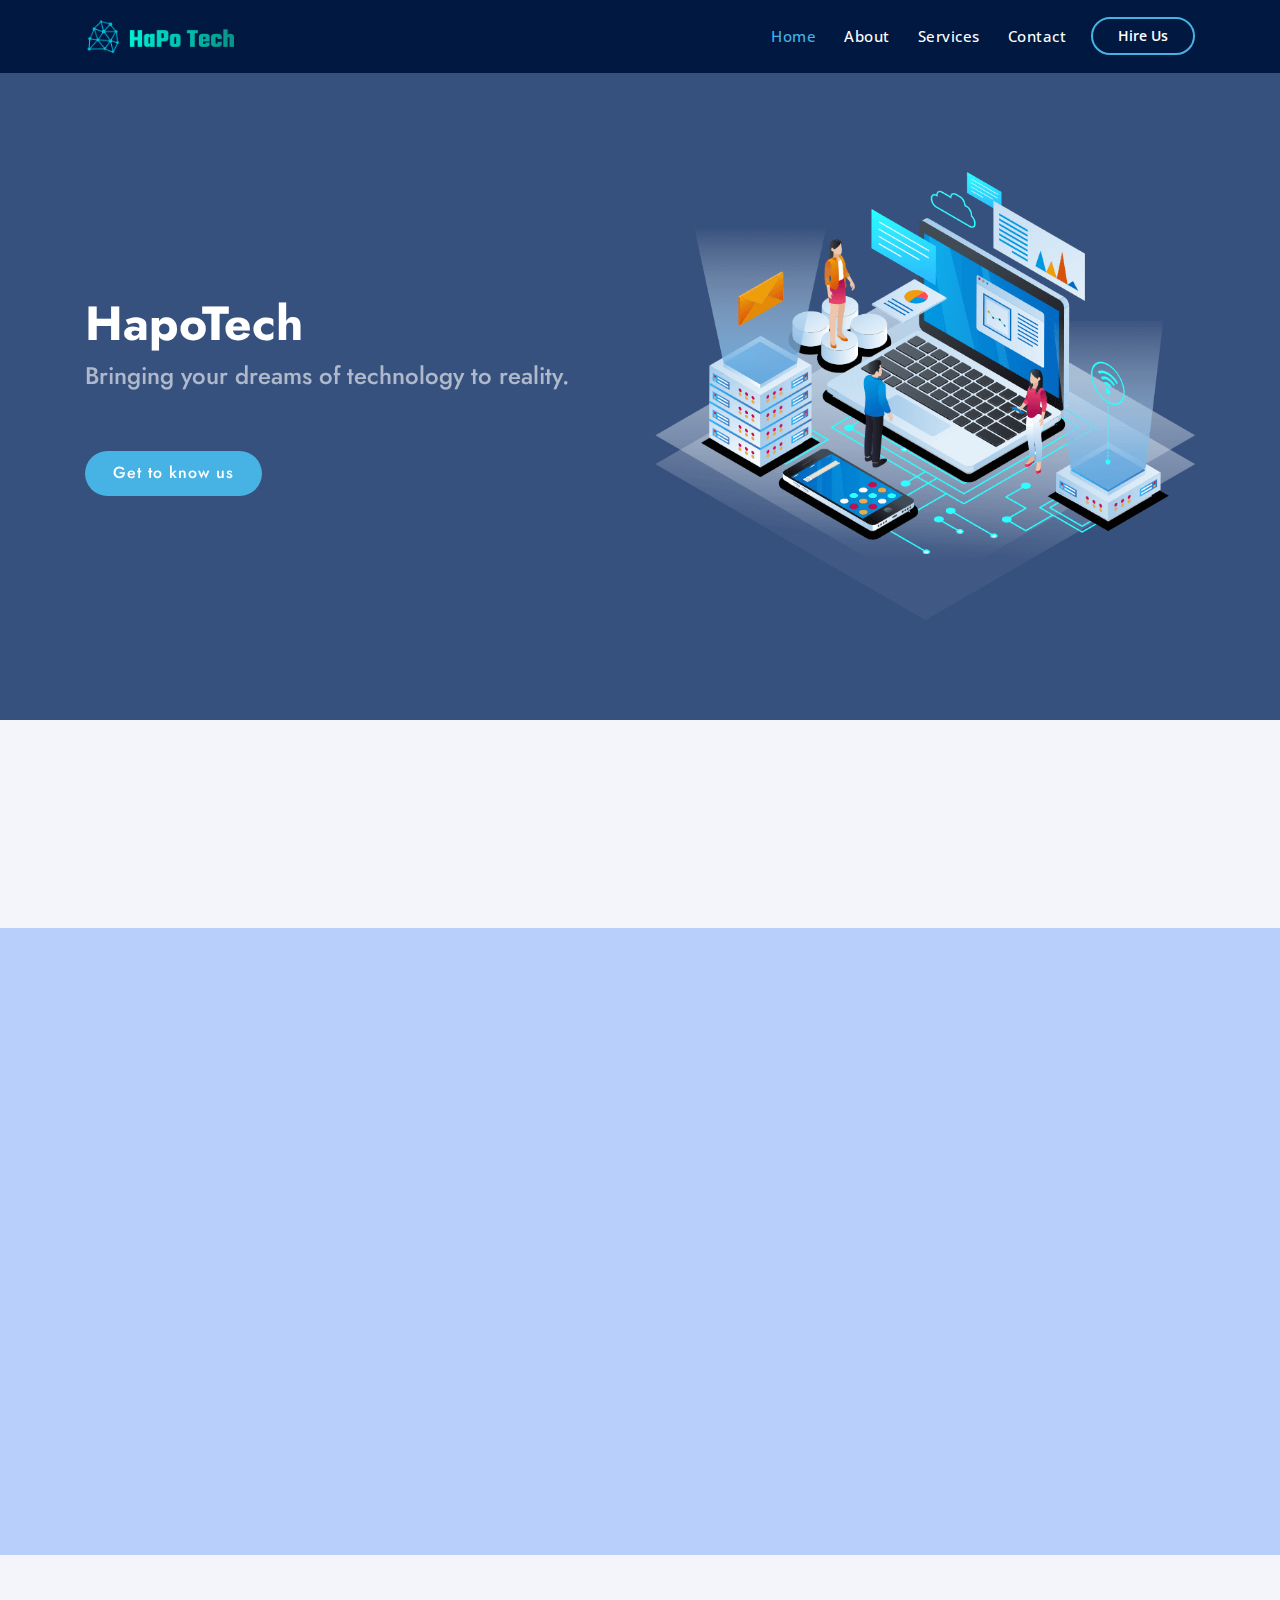
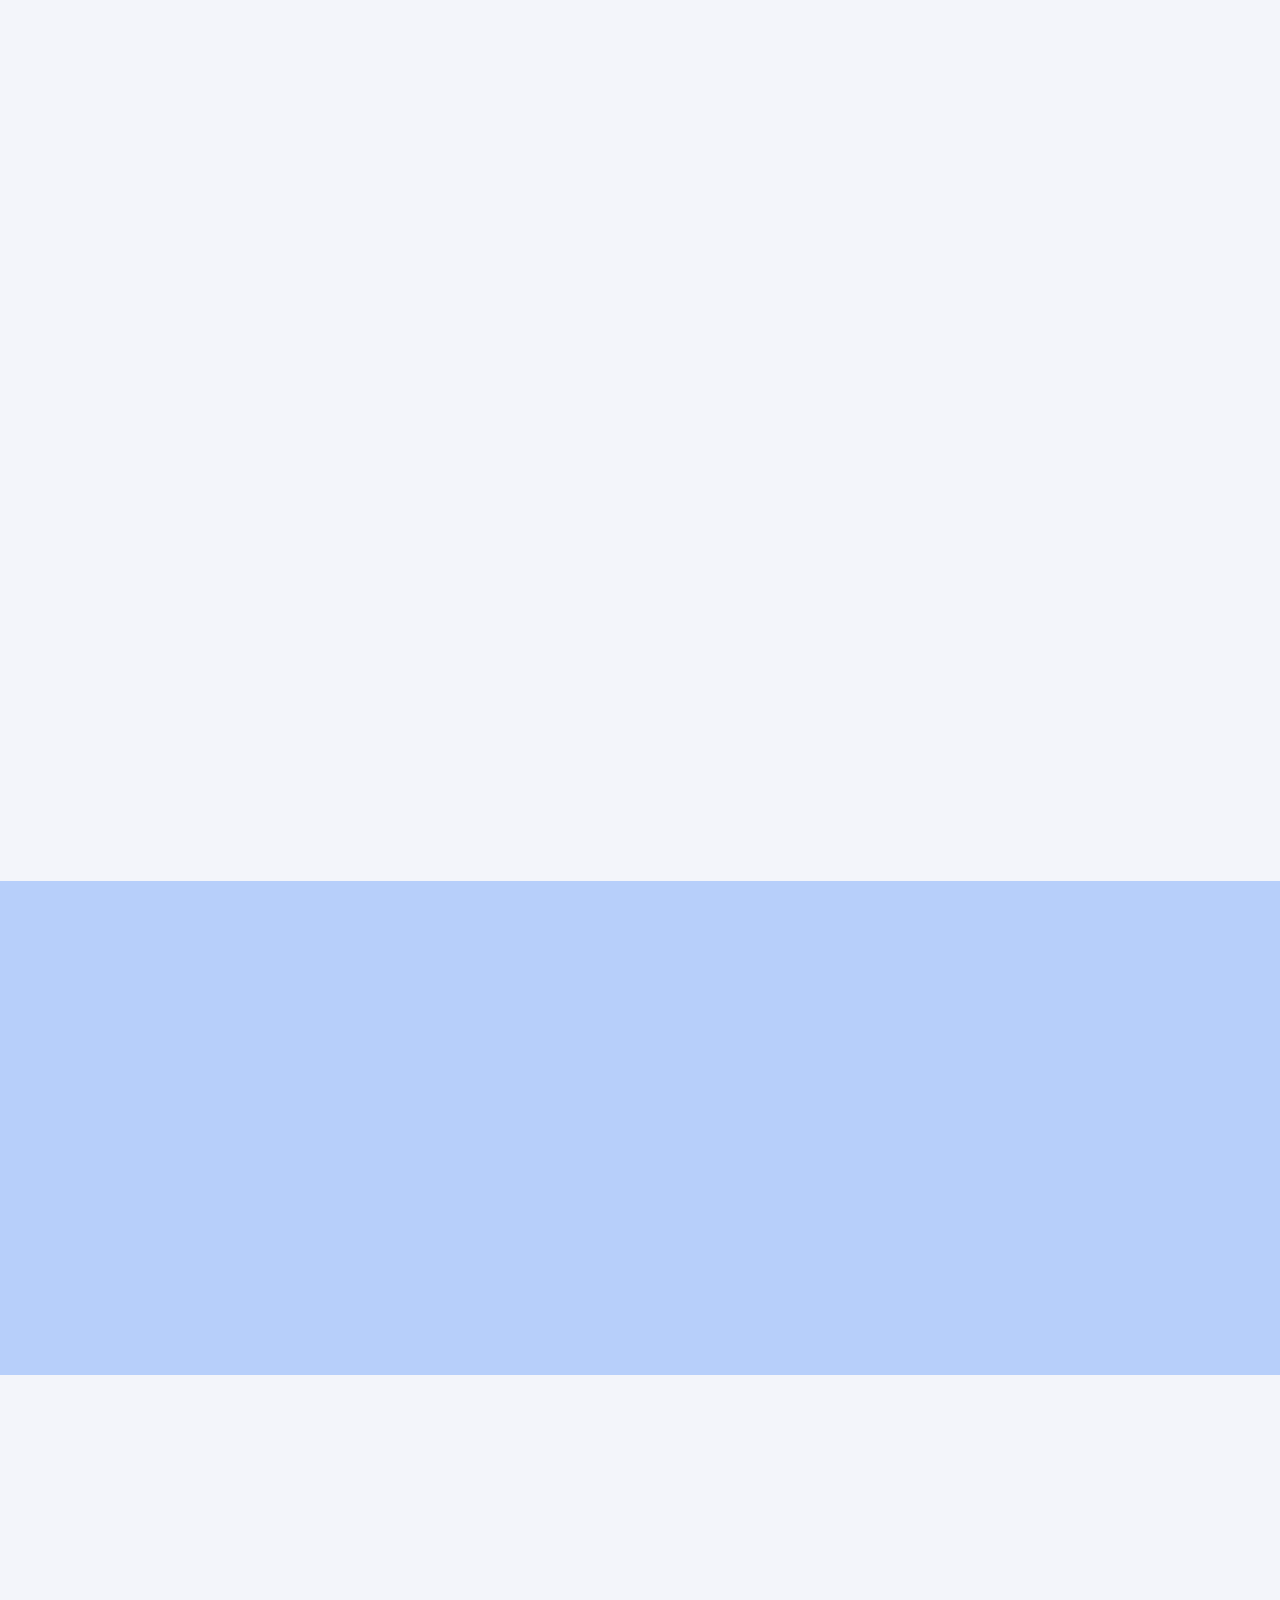
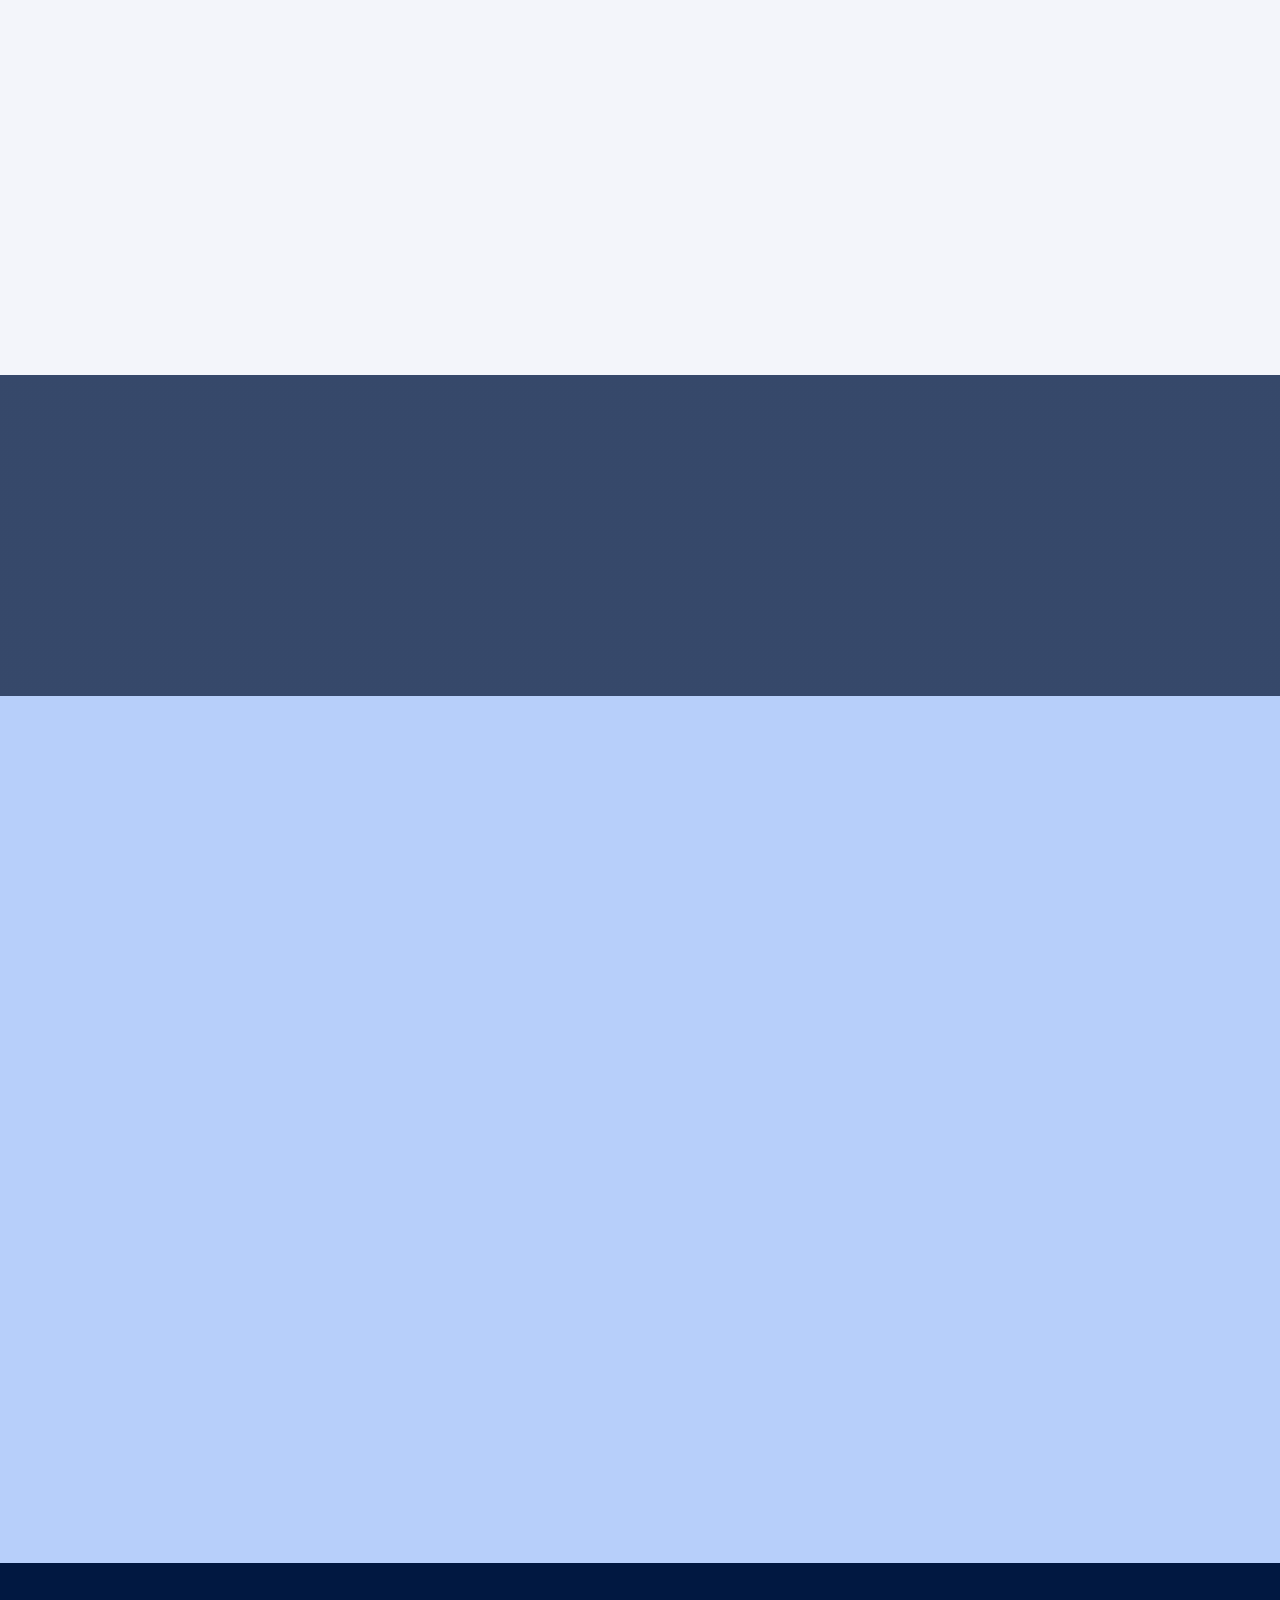
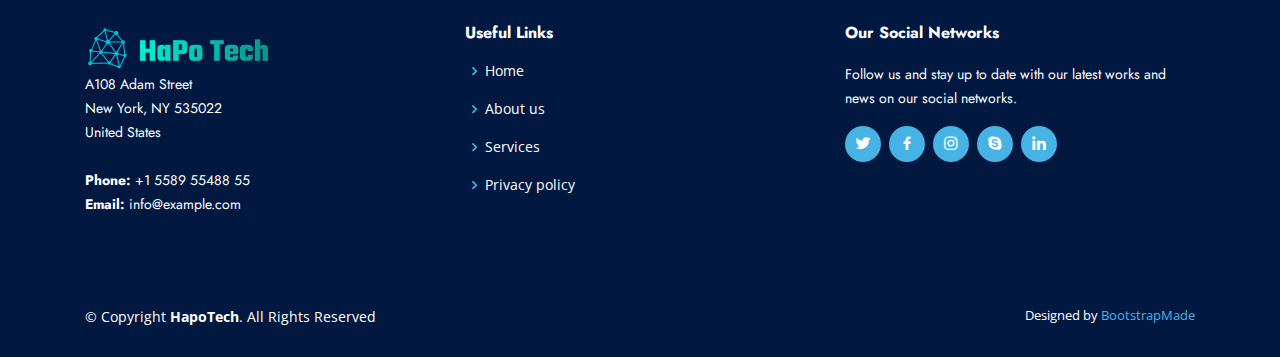
==== commit 74184bd9: "Update index.html" ====
--- a/index.html
+++ b/index.html
@@ -51,25 +51,6 @@
           <li class="active"><a href="index.html">Home</a></li>
           <li><a href="#about">About</a></li>
           <li><a href="#services">Services</a></li>
-          <!-- <li><a href="#portfolio">Portfolio</a></li> -->
-          <!-- <li><a href="#team">Team</a></li> -->
-          <!-- <li class="drop-down"><a href="">Drop Down</a>
-            <ul>
-              <li><a href="#">Drop Down 1</a></li>
-              <li class="drop-down"><a href="#">Deep Drop Down</a>
-                <ul>
-                  <li><a href="#">Deep Drop Down 1</a></li>
-                  <li><a href="#">Deep Drop Down 2</a></li>
-                  <li><a href="#">Deep Drop Down 3</a></li>
-                  <li><a href="#">Deep Drop Down 4</a></li>
-                  <li><a href="#">Deep Drop Down 5</a></li>
-                </ul>
-              </li>
-              <li><a href="#">Drop Down 2</a></li>
-              <li><a href="#">Drop Down 3</a></li>
-              <li><a href="#">Drop Down 4</a></li>
-            </ul>
-          </li> -->
           <li><a href="#contact">Contact</a></li>
 
         </ul>
@@ -89,7 +70,7 @@
           <h1>HapoTech</h1>
           <h2>Bringing your dreams of technology to reality.</h2>
           <div class="d-lg-flex">
-            <a href="#about" class="btn-get-started scrollto">Get Started</a>
+            <a href="#about" class="btn-get-started scrollto">Get to know us</a>
           </div>
         </div>
         <div class="col-lg-6 order-1 order-lg-2 hero-img" data-aos="zoom-in" data-aos-delay="200">
@@ -148,12 +129,12 @@
         <div class="row content">
           <div class="col-lg-12">
             <p>
-              HapoTech is a company that was found in 2020 
+              HapoTech is a company that was found in 2020 with the goal of providing sevices of the highest Quality while creating good paying jobs and careers for talented developers in Africa. Our company mainly focuses on:
             </p>
             <ul>
-              <li><i class="ri-check-double-line"></i> Ullamco laboris nisi ut aliquip ex ea commodo consequat</li>
-              <li><i class="ri-check-double-line"></i> Duis aute irure dolor in reprehenderit in voluptate velit</li>
-              <li><i class="ri-check-double-line"></i> Ullamco laboris nisi ut aliquip ex ea commodo consequat</li>
+              <li><i class="ri-check-double-line"></i> Providing clients with the highest quality of service for the most reasonable of prices by making use of the young, educated and energitc workforce within Africa.</li>
+              <li><i class="ri-check-double-line"></i>Removing the barrier set by timezones, by bridging clients to experts that will adjust their working time so that it aligns with that of the client's.</li>
+              <li><i class="ri-check-double-line"></i>Reinvesting in Africa by educating young pupils to further secure a strong hand of intelligent and well mentored workers.</li>
             </ul>
           </div>
         </div>
@@ -163,11 +144,11 @@
 
     <!-- ======= Why Us Section ======= -->
     <section id="why-us" class="why-us section-bg">
-      <div class="container-fluid" data-aos="fade-up">
-
-        <div class="row">
-
-          <div class="col-lg-7 d-flex flex-column justify-content-center align-items-stretch  order-2 order-lg-1">
+      <div class="container-fluid" data-aos="fade-up" >
+
+        <div class="row">
+
+          <div class="col-lg-12 d-flex flex-column justify-content-center align-items-stretch  order-2 order-lg-1" >
 
             <div class="content">
               <h3>Why work with us</h3>
@@ -179,8 +160,8 @@
             <div class="accordion-list">
               <ul>
                 <li>
-                  <a data-toggle="collapse" class="collapse" href="#accordion-list-1"><span>01</span> Affordability <i class="bx bx-chevron-down icon-show"></i><i class="bx bx-chevron-up icon-close"></i></a>
-                  <div id="accordion-list-1" class="collapse show" data-parent=".accordion-list">
+                  <a data-toggle="" class="" href="#accordion-list-1"><span>01</span> Affordability</a>
+                  <div id="accordion-list-1" class=" show" data-parent=".accordion-list">
                     <p>
                       Man power is quite cheaper in Africa when compared to the states, so by outsourcing your projects to us, you get the chance to save your money and optimize the fiscal status of your company while at the same time creating high paying jobs and opportunities in Africa. 
                     </p>
@@ -188,8 +169,8 @@
                 </li>
 
                 <li>
-                  <a data-toggle="collapse" href="#accordion-list-2" class="collapsed"><span>02</span> Time <i class="bx bx-chevron-down icon-show"></i><i class="bx bx-chevron-up icon-close"></i></a>
-                  <div id="accordion-list-2" class="collapse" data-parent=".accordion-list">
+                  <a data-toggle="" href="#accordion-list-2" class="d"><span>02</span> Time </a>
+                  <div id="accordion-list-2" class="" data-parent=".accordion-list">
                     <p>
                       All our employees are working based on US timezone from comfortable offices across Africa, and hence you can be sure that they are working as long as you are so communication is quite of ease.
                     </p>
@@ -197,8 +178,8 @@
                 </li>
 
                 <li>
-                  <a data-toggle="collapse" href="#accordion-list-3" class="collapsed"><span>03</span>Quality <i class="bx bx-chevron-down icon-show"></i><i class="bx bx-chevron-up icon-close"></i></a>
-                  <div id="accordion-list-3" class="collapse" data-parent=".accordion-list">
+                  <a data-toggle="" href="#accordion-list-3" class="d"><span>03</span>Quality </a>
+                  <div id="accordion-list-3" class="" data-parent=".accordion-list">
                     <p>
                       Our company makes use of the untapped African talent that is full of young, energetic and experienced developers and hence, you can expect your product to be of the highest quality available, and rest assured yause we will not be satisfied until you are.
                     </p>
@@ -206,8 +187,8 @@
                 </li>
 
                 <li>
-                  <a data-toggle="collapse" href="#accordion-list-4" class="collapsed"><span>04</span>Charity <i class="bx bx-chevron-down icon-show"></i><i class="bx bx-chevron-up icon-close"></i></a>
-                  <div id="accordion-list-4" class="collapse" data-parent=".accordion-list">
+                  <a data-toggle="" href="#accordion-list-4" class="d"><span>04</span>Charity </a>
+                  <div id="accordion-list-4" class="" data-parent=".accordion-list">
                     <p>
                       By working with us, your are enabling us to educate and further enable thousands of students all across Africa, as we provide bright minds with the opportunity to get access to knowledge of cutting edge technologies.
                     </p>
@@ -219,10 +200,6 @@
             </div>
 
           </div>
-
-          <div class="col-lg-5 align-items-stretch order-1 order-lg-2 img" style='background-image: url("assets/img/question-mark.jpg");' data-aos="zoom-in" data-aos-delay="150">&nbsp;</div>
-        </div>
-
       </div>
     </section><!-- End Why Us Section -->
 
@@ -346,330 +323,7 @@
       </div>
     </section><!-- End Cta Section -->
 
-    <!-- ======= Portfolio Section ======= -->
-    <!-- <section id="portfolio" class="portfolio">
-      <div class="container" data-aos="fade-up">
-
-        <div class="section-title">
-          <h2>Portfolio</h2>
-          <p>Magnam dolores commodi suscipit. Necessitatibus eius consequatur ex aliquid fuga eum quidem. Sit sint consectetur velit. Quisquam quos quisquam cupiditate. Et nemo qui impedit suscipit alias ea. Quia fugiat sit in iste officiis commodi quidem hic quas.</p>
-        </div>
-
-        <ul id="portfolio-flters" class="d-flex justify-content-center" data-aos="fade-up" data-aos-delay="100">
-          <li data-filter="*" class="filter-active">All</li>
-          <li data-filter=".filter-app">App</li>
-          <li data-filter=".filter-card">Card</li>
-          <li data-filter=".filter-web">Web</li>
-        </ul>
-
-        <div class="row portfolio-container" data-aos="fade-up" data-aos-delay="200">
-
-          <div class="col-lg-4 col-md-6 portfolio-item filter-app">
-            <div class="portfolio-img"><img src="assets/img/portfolio/portfolio-1.jpg" class="img-fluid" alt=""></div>
-            <div class="portfolio-info">
-              <h4>App 1</h4>
-              <p>App</p>
-              <a href="assets/img/portfolio/portfolio-1.jpg" data-gall="portfolioGallery" class="venobox preview-link" title="App 1"><i class="bx bx-plus"></i></a>
-              <a href="portfolio-details.html" class="details-link" title="More Details"><i class="bx bx-link"></i></a>
-            </div>
-          </div>
-
-          <div class="col-lg-4 col-md-6 portfolio-item filter-web">
-            <div class="portfolio-img"><img src="assets/img/portfolio/portfolio-2.jpg" class="img-fluid" alt=""></div>
-            <div class="portfolio-info">
-              <h4>Web 3</h4>
-              <p>Web</p>
-              <a href="assets/img/portfolio/portfolio-2.jpg" data-gall="portfolioGallery" class="venobox preview-link" title="Web 3"><i class="bx bx-plus"></i></a>
-              <a href="portfolio-details.html" class="details-link" title="More Details"><i class="bx bx-link"></i></a>
-            </div>
-          </div>
-
-          <div class="col-lg-4 col-md-6 portfolio-item filter-app">
-            <div class="portfolio-img"><img src="assets/img/portfolio/portfolio-3.jpg" class="img-fluid" alt=""></div>
-            <div class="portfolio-info">
-              <h4>App 2</h4>
-              <p>App</p>
-              <a href="assets/img/portfolio/portfolio-3.jpg" data-gall="portfolioGallery" class="venobox preview-link" title="App 2"><i class="bx bx-plus"></i></a>
-              <a href="portfolio-details.html" class="details-link" title="More Details"><i class="bx bx-link"></i></a>
-            </div>
-          </div>
-
-          <div class="col-lg-4 col-md-6 portfolio-item filter-card">
-            <div class="portfolio-img"><img src="assets/img/portfolio/portfolio-4.jpg" class="img-fluid" alt=""></div>
-            <div class="portfolio-info">
-              <h4>Card 2</h4>
-              <p>Card</p>
-              <a href="assets/img/portfolio/portfolio-4.jpg" data-gall="portfolioGallery" class="venobox preview-link" title="Card 2"><i class="bx bx-plus"></i></a>
-              <a href="portfolio-details.html" class="details-link" title="More Details"><i class="bx bx-link"></i></a>
-            </div>
-          </div>
-
-          <div class="col-lg-4 col-md-6 portfolio-item filter-web">
-            <div class="portfolio-img"><img src="assets/img/portfolio/portfolio-5.jpg" class="img-fluid" alt=""></div>
-            <div class="portfolio-info">
-              <h4>Web 2</h4>
-              <p>Web</p>
-              <a href="assets/img/portfolio/portfolio-5.jpg" data-gall="portfolioGallery" class="venobox preview-link" title="Web 2"><i class="bx bx-plus"></i></a>
-              <a href="portfolio-details.html" class="details-link" title="More Details"><i class="bx bx-link"></i></a>
-            </div>
-          </div>
-
-          <div class="col-lg-4 col-md-6 portfolio-item filter-app">
-            <div class="portfolio-img"><img src="assets/img/portfolio/portfolio-6.jpg" class="img-fluid" alt=""></div>
-            <div class="portfolio-info">
-              <h4>App 3</h4>
-              <p>App</p>
-              <a href="assets/img/portfolio/portfolio-6.jpg" data-gall="portfolioGallery" class="venobox preview-link" title="App 3"><i class="bx bx-plus"></i></a>
-              <a href="portfolio-details.html" class="details-link" title="More Details"><i class="bx bx-link"></i></a>
-            </div>
-          </div>
-
-          <div class="col-lg-4 col-md-6 portfolio-item filter-card">
-            <div class="portfolio-img"><img src="assets/img/portfolio/portfolio-7.jpg" class="img-fluid" alt=""></div>
-            <div class="portfolio-info">
-              <h4>Card 1</h4>
-              <p>Card</p>
-              <a href="assets/img/portfolio/portfolio-7.jpg" data-gall="portfolioGallery" class="venobox preview-link" title="Card 1"><i class="bx bx-plus"></i></a>
-              <a href="portfolio-details.html" class="details-link" title="More Details"><i class="bx bx-link"></i></a>
-            </div>
-          </div>
-
-          <div class="col-lg-4 col-md-6 portfolio-item filter-card">
-            <div class="portfolio-img"><img src="assets/img/portfolio/portfolio-8.jpg" class="img-fluid" alt=""></div>
-            <div class="portfolio-info">
-              <h4>Card 3</h4>
-              <p>Card</p>
-              <a href="assets/img/portfolio/portfolio-8.jpg" data-gall="portfolioGallery" class="venobox preview-link" title="Card 3"><i class="bx bx-plus"></i></a>
-              <a href="portfolio-details.html" class="details-link" title="More Details"><i class="bx bx-link"></i></a>
-            </div>
-          </div>
-
-          <div class="col-lg-4 col-md-6 portfolio-item filter-web">
-            <div class="portfolio-img"><img src="assets/img/portfolio/portfolio-9.jpg" class="img-fluid" alt=""></div>
-            <div class="portfolio-info">
-              <h4>Web 3</h4>
-              <p>Web</p>
-              <a href="assets/img/portfolio/portfolio-9.jpg" data-gall="portfolioGallery" class="venobox preview-link" title="Web 3"><i class="bx bx-plus"></i></a>
-              <a href="portfolio-details.html" class="details-link" title="More Details"><i class="bx bx-link"></i></a>
-            </div>
-          </div>
-
-        </div>
-
-      </div>
-    </section> -->
-    <!-- End Portfolio Section -->
-
-    <!-- ======= Team Section ======= -->
-    <!-- <section id="team" class="team section-bg">
-      <div class="container" data-aos="fade-up">
-
-        <div class="section-title">
-          <h2>Team</h2>
-          <p>Magnam dolores commodi suscipit. Necessitatibus eius consequatur ex aliquid fuga eum quidem. Sit sint consectetur velit. Quisquam quos quisquam cupiditate. Et nemo qui impedit suscipit alias ea. Quia fugiat sit in iste officiis commodi quidem hic quas.</p>
-        </div>
-
-        <div class="row">
-
-          <div class="col-lg-6">
-            <div class="member d-flex align-items-start" data-aos="zoom-in" data-aos-delay="100">
-              <div class="pic"><img src="assets/img/team/team-1.jpg" class="img-fluid" alt=""></div>
-              <div class="member-info">
-                <h4>Walter White</h4>
-                <span>Chief Executive Officer</span>
-                <p>Explicabo voluptatem mollitia et repellat qui dolorum quasi</p>
-                <div class="social">
-                  <a href=""><i class="ri-twitter-fill"></i></a>
-                  <a href=""><i class="ri-facebook-fill"></i></a>
-                  <a href=""><i class="ri-instagram-fill"></i></a>
-                  <a href=""> <i class="ri-linkedin-box-fill"></i> </a>
-                </div>
-              </div>
-            </div>
-          </div>
-
-          <div class="col-lg-6 mt-4 mt-lg-0">
-            <div class="member d-flex align-items-start" data-aos="zoom-in" data-aos-delay="200">
-              <div class="pic"><img src="assets/img/team/team-2.jpg" class="img-fluid" alt=""></div>
-              <div class="member-info">
-                <h4>Sarah Jhonson</h4>
-                <span>Product Manager</span>
-                <p>Aut maiores voluptates amet et quis praesentium qui senda para</p>
-                <div class="social">
-                  <a href=""><i class="ri-twitter-fill"></i></a>
-                  <a href=""><i class="ri-facebook-fill"></i></a>
-                  <a href=""><i class="ri-instagram-fill"></i></a>
-                  <a href=""> <i class="ri-linkedin-box-fill"></i> </a>
-                </div>
-              </div>
-            </div>
-          </div>
-
-          <div class="col-lg-6 mt-4">
-            <div class="member d-flex align-items-start" data-aos="zoom-in" data-aos-delay="300">
-              <div class="pic"><img src="assets/img/team/team-3.jpg" class="img-fluid" alt=""></div>
-              <div class="member-info">
-                <h4>William Anderson</h4>
-                <span>CTO</span>
-                <p>Quisquam facilis cum velit laborum corrupti fuga rerum quia</p>
-                <div class="social">
-                  <a href=""><i class="ri-twitter-fill"></i></a>
-                  <a href=""><i class="ri-facebook-fill"></i></a>
-                  <a href=""><i class="ri-instagram-fill"></i></a>
-                  <a href=""> <i class="ri-linkedin-box-fill"></i> </a>
-                </div>
-              </div>
-            </div>
-          </div>
-
-          <div class="col-lg-6 mt-4">
-            <div class="member d-flex align-items-start" data-aos="zoom-in" data-aos-delay="400">
-              <div class="pic"><img src="assets/img/team/team-4.jpg" class="img-fluid" alt=""></div>
-              <div class="member-info">
-                <h4>Amanda Jepson</h4>
-                <span>Accountant</span>
-                <p>Dolorum tempora officiis odit laborum officiis et et accusamus</p>
-                <div class="social">
-                  <a href=""><i class="ri-twitter-fill"></i></a>
-                  <a href=""><i class="ri-facebook-fill"></i></a>
-                  <a href=""><i class="ri-instagram-fill"></i></a>
-                  <a href=""> <i class="ri-linkedin-box-fill"></i> </a>
-                </div>
-              </div>
-            </div>
-          </div>
-
-        </div>
-
-      </div>
-    </section> -->
-    <!-- End Team Section -->
-
-    <!-- ======= Pricing Section ======= -->
-    <!-- <section id="pricing" class="pricing">
-      <div class="container" data-aos="fade-up">
-
-        <div class="section-title">
-          <h2>Pricing</h2>
-          <p>Magnam dolores commodi suscipit. Necessitatibus eius consequatur ex aliquid fuga eum quidem. Sit sint consectetur velit. Quisquam quos quisquam cupiditate. Et nemo qui impedit suscipit alias ea. Quia fugiat sit in iste officiis commodi quidem hic quas.</p>
-        </div>
-
-        <div class="row">
-
-          <div class="col-lg-4" data-aos="fade-up" data-aos-delay="100">
-            <div class="box">
-              <h3>Free Plan</h3>
-              <h4><sup>$</sup>0<span>per month</span></h4>
-              <ul>
-                <li><i class="bx bx-check"></i> Quam adipiscing vitae proin</li>
-                <li><i class="bx bx-check"></i> Nec feugiat nisl pretium</li>
-                <li><i class="bx bx-check"></i> Nulla at volutpat diam uteera</li>
-                <li class="na"><i class="bx bx-x"></i> <span>Pharetra massa massa ultricies</span></li>
-                <li class="na"><i class="bx bx-x"></i> <span>Massa ultricies mi quis hendrerit</span></li>
-              </ul>
-              <a href="#" class="buy-btn">Get Started</a>
-            </div>
-          </div>
-
-          <div class="col-lg-4 mt-4 mt-lg-0" data-aos="fade-up" data-aos-delay="200">
-            <div class="box featured">
-              <h3>Business Plan</h3>
-              <h4><sup>$</sup>29<span>per month</span></h4>
-              <ul>
-                <li><i class="bx bx-check"></i> Quam adipiscing vitae proin</li>
-                <li><i class="bx bx-check"></i> Nec feugiat nisl pretium</li>
-                <li><i class="bx bx-check"></i> Nulla at volutpat diam uteera</li>
-                <li><i class="bx bx-check"></i> Pharetra massa massa ultricies</li>
-                <li><i class="bx bx-check"></i> Massa ultricies mi quis hendrerit</li>
-              </ul>
-              <a href="#" class="buy-btn">Get Started</a>
-            </div>
-          </div>
-
-          <div class="col-lg-4 mt-4 mt-lg-0" data-aos="fade-up" data-aos-delay="300">
-            <div class="box">
-              <h3>Developer Plan</h3>
-              <h4><sup>$</sup>49<span>per month</span></h4>
-              <ul>
-                <li><i class="bx bx-check"></i> Quam adipiscing vitae proin</li>
-                <li><i class="bx bx-check"></i> Nec feugiat nisl pretium</li>
-                <li><i class="bx bx-check"></i> Nulla at volutpat diam uteera</li>
-                <li><i class="bx bx-check"></i> Pharetra massa massa ultricies</li>
-                <li><i class="bx bx-check"></i> Massa ultricies mi quis hendrerit</li>
-              </ul>
-              <a href="#" class="buy-btn">Get Started</a>
-            </div>
-          </div>
-
-        </div>
-
-      </div>
-    </section> -->
-    <!-- End Pricing Section -->
-
-    <!-- ======= Frequently Asked Questions Section ======= -->
-    <!-- <section id="faq" class="faq section-bg">
-      <div class="container" data-aos="fade-up">
-
-        <div class="section-title">
-          <h2>Frequently Asked Questions</h2>
-          <p>Magnam dolores commodi suscipit. Necessitatibus eius consequatur ex aliquid fuga eum quidem. Sit sint consectetur velit. Quisquam quos quisquam cupiditate. Et nemo qui impedit suscipit alias ea. Quia fugiat sit in iste officiis commodi quidem hic quas.</p>
-        </div>
-
-        <div class="faq-list">
-          <ul>
-            <li data-aos="fade-up" data-aos-delay="100">
-              <i class="bx bx-help-circle icon-help"></i> <a data-toggle="collapse" class="collapse" href="#faq-list-1">Non consectetur a erat nam at lectus urna duis? <i class="bx bx-chevron-down icon-show"></i><i class="bx bx-chevron-up icon-close"></i></a>
-              <div id="faq-list-1" class="collapse show" data-parent=".faq-list">
-                <p>
-                  Feugiat pretium nibh ipsum consequat. Tempus iaculis urna id volutpat lacus laoreet non curabitur gravida. Venenatis lectus magna fringilla urna porttitor rhoncus dolor purus non.
-                </p>
-              </div>
-            </li>
-
-            <li data-aos="fade-up" data-aos-delay="200">
-              <i class="bx bx-help-circle icon-help"></i> <a data-toggle="collapse" href="#faq-list-2" class="collapsed">Feugiat scelerisque varius morbi enim nunc? <i class="bx bx-chevron-down icon-show"></i><i class="bx bx-chevron-up icon-close"></i></a>
-              <div id="faq-list-2" class="collapse" data-parent=".faq-list">
-                <p>
-                  Dolor sit amet consectetur adipiscing elit pellentesque habitant morbi. Id interdum velit laoreet id donec ultrices. Fringilla phasellus faucibus scelerisque eleifend donec pretium. Est pellentesque elit ullamcorper dignissim. Mauris ultrices eros in cursus turpis massa tincidunt dui.
-                </p>
-              </div>
-            </li>
-
-            <li data-aos="fade-up" data-aos-delay="300">
-              <i class="bx bx-help-circle icon-help"></i> <a data-toggle="collapse" href="#faq-list-3" class="collapsed">Dolor sit amet consectetur adipiscing elit? <i class="bx bx-chevron-down icon-show"></i><i class="bx bx-chevron-up icon-close"></i></a>
-              <div id="faq-list-3" class="collapse" data-parent=".faq-list">
-                <p>
-                  Eleifend mi in nulla posuere sollicitudin aliquam ultrices sagittis orci. Faucibus pulvinar elementum integer enim. Sem nulla pharetra diam sit amet nisl suscipit. Rutrum tellus pellentesque eu tincidunt. Lectus urna duis convallis convallis tellus. Urna molestie at elementum eu facilisis sed odio morbi quis
-                </p>
-              </div>
-            </li>
-
-            <li data-aos="fade-up" data-aos-delay="400">
-              <i class="bx bx-help-circle icon-help"></i> <a data-toggle="collapse" href="#faq-list-4" class="collapsed">Tempus quam pellentesque nec nam aliquam sem et tortor consequat? <i class="bx bx-chevron-down icon-show"></i><i class="bx bx-chevron-up icon-close"></i></a>
-              <div id="faq-list-4" class="collapse" data-parent=".faq-list">
-                <p>
-                  Molestie a iaculis at erat pellentesque adipiscing commodo. Dignissim suspendisse in est ante in. Nunc vel risus commodo viverra maecenas accumsan. Sit amet nisl suscipit adipiscing bibendum est. Purus gravida quis blandit turpis cursus in.
-                </p>
-              </div>
-            </li>
-
-            <li data-aos="fade-up" data-aos-delay="500">
-              <i class="bx bx-help-circle icon-help"></i> <a data-toggle="collapse" href="#faq-list-5" class="collapsed">Tortor vitae purus faucibus ornare. Varius vel pharetra vel turpis nunc eget lorem dolor? <i class="bx bx-chevron-down icon-show"></i><i class="bx bx-chevron-up icon-close"></i></a>
-              <div id="faq-list-5" class="collapse" data-parent=".faq-list">
-                <p>
-                  Laoreet sit amet cursus sit amet dictum sit amet justo. Mauris vitae ultricies leo integer malesuada nunc vel. Tincidunt eget nullam non nisi est sit amet. Turpis nunc eget lorem dolor sed. Ut venenatis tellus in metus vulputate eu scelerisque.
-                </p>
-              </div>
-            </li>
-
-          </ul>
-        </div>
-
-      </div>
-    </section> -->
-    <!-- End Frequently Asked Questions Section -->
-
+   
     <!-- ======= Contact Section ======= -->
     <section id="contact" class="contact">
       <div class="container" data-aos="fade-up">
@@ -749,20 +403,6 @@
   <!-- ======= Footer ======= -->
   <footer id="footer">
 
-  <!-- <div class="footer-newsletter">
-      <div class="container">
-        <div class="row justify-content-center">
-          <div class="col-lg-6">
-            <h4>Join Our Newsletter</h4>
-            <p>Tamen quem nulla quae legam multos aute sint culpa legam noster magna</p>
-            <form action="" method="post">
-              <input type="email" name="email"><input type="submit" value="Subscribe">
-            </form>
-          </div>
-        </div>
-      </div>
-    </div> -->
-
     <div class="footer-top">
       <div class="container">
         <div class="row">
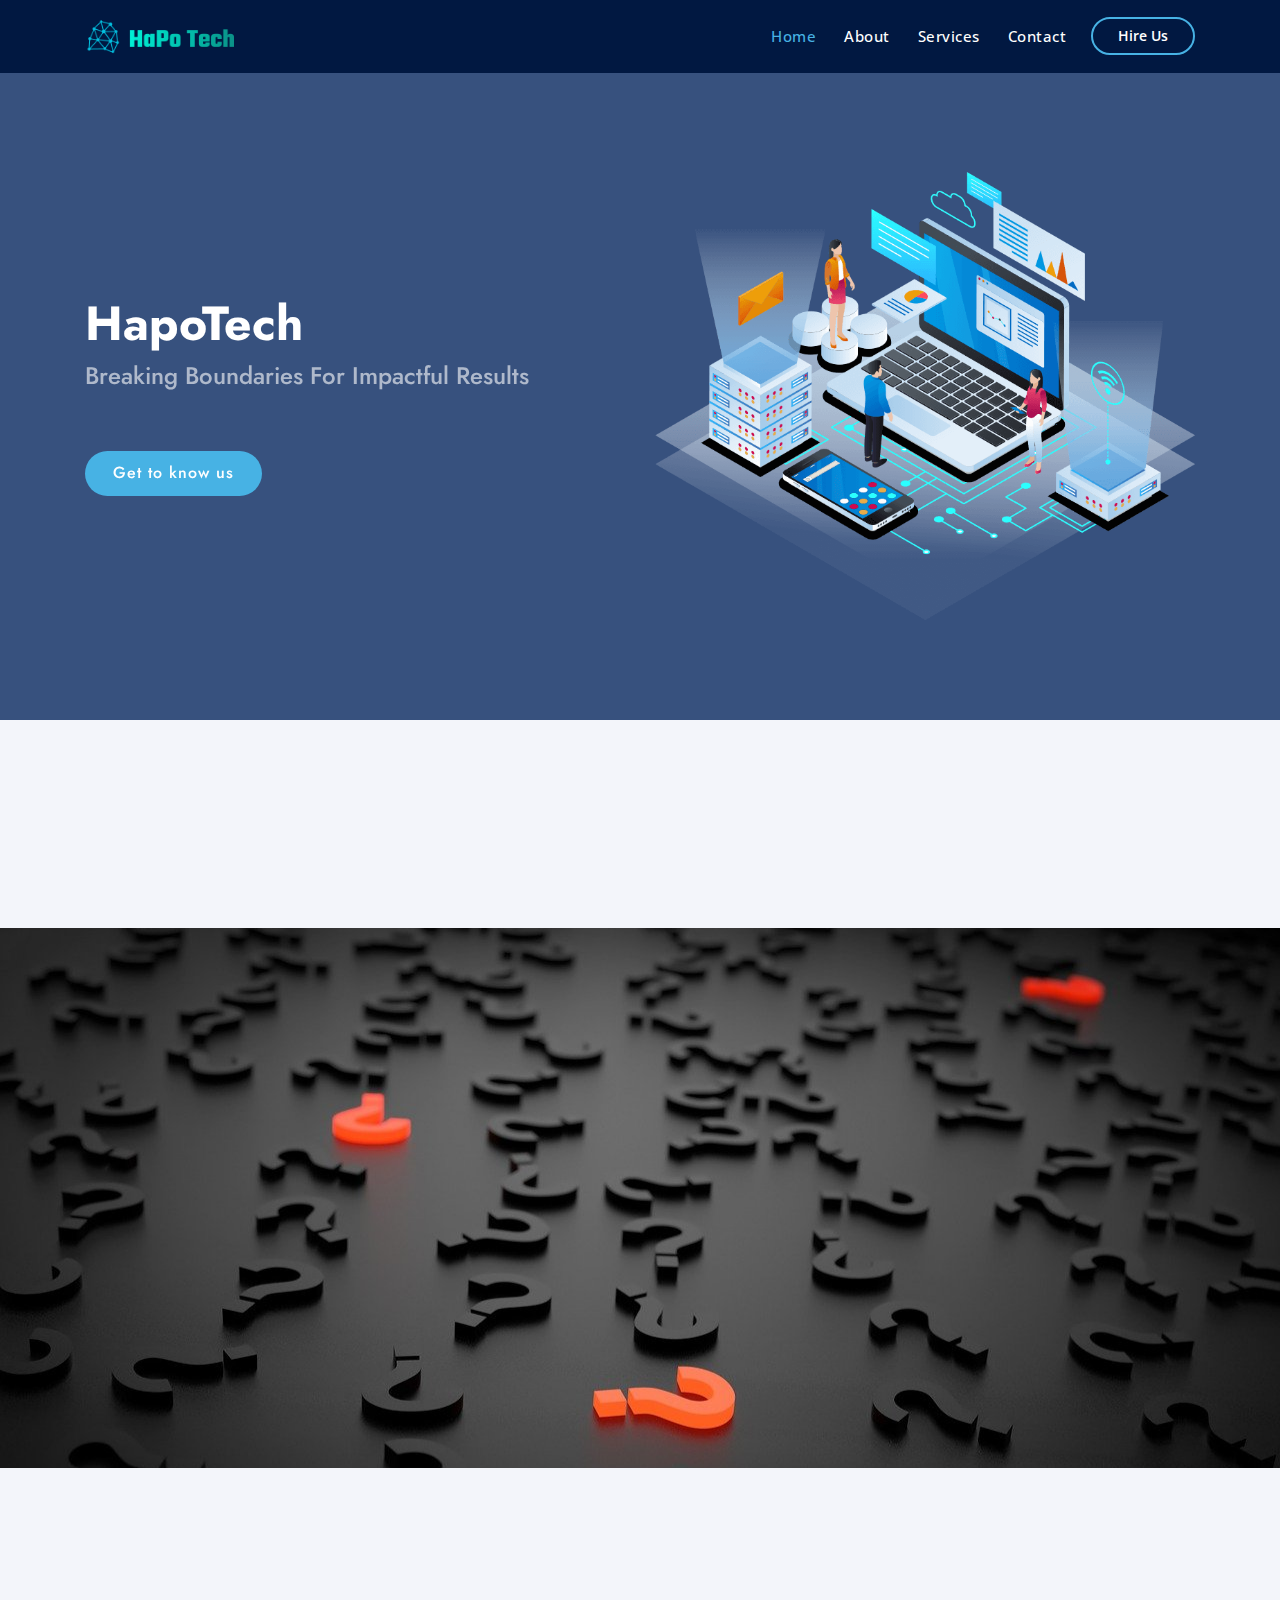
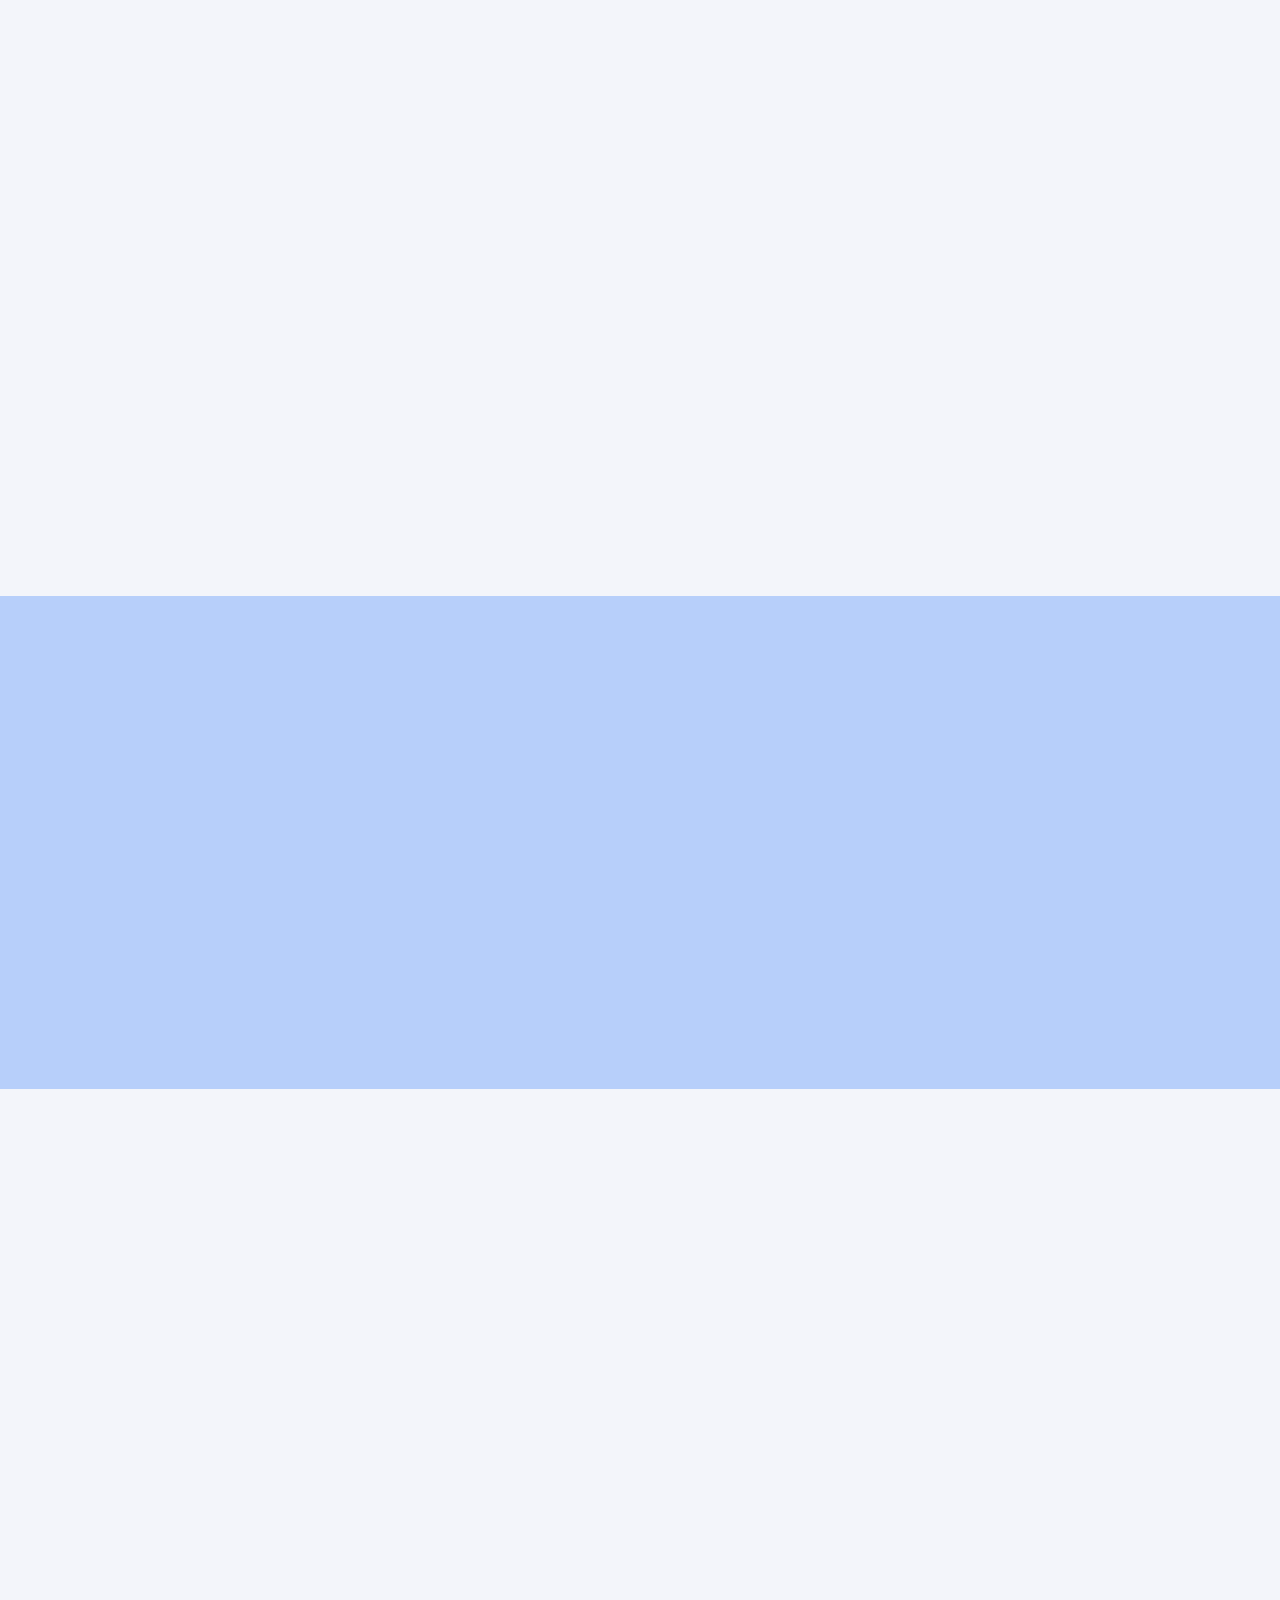
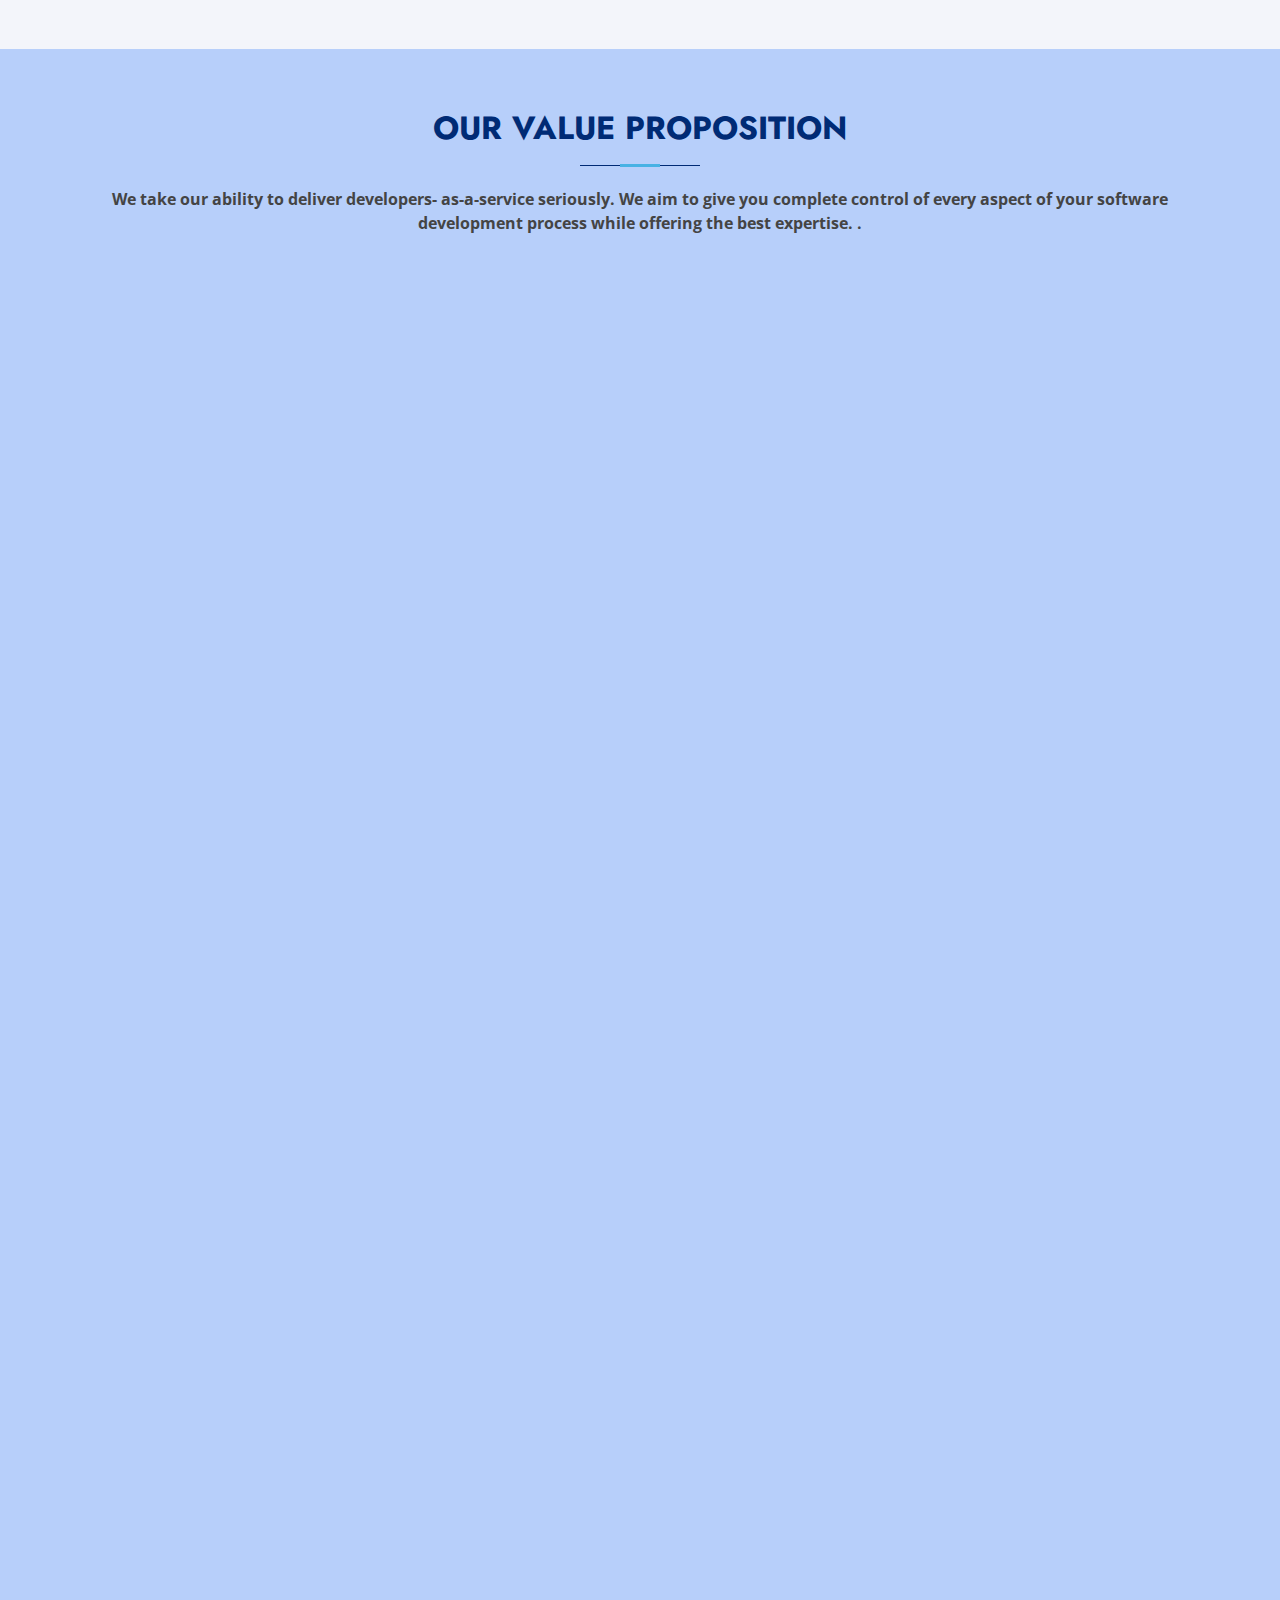
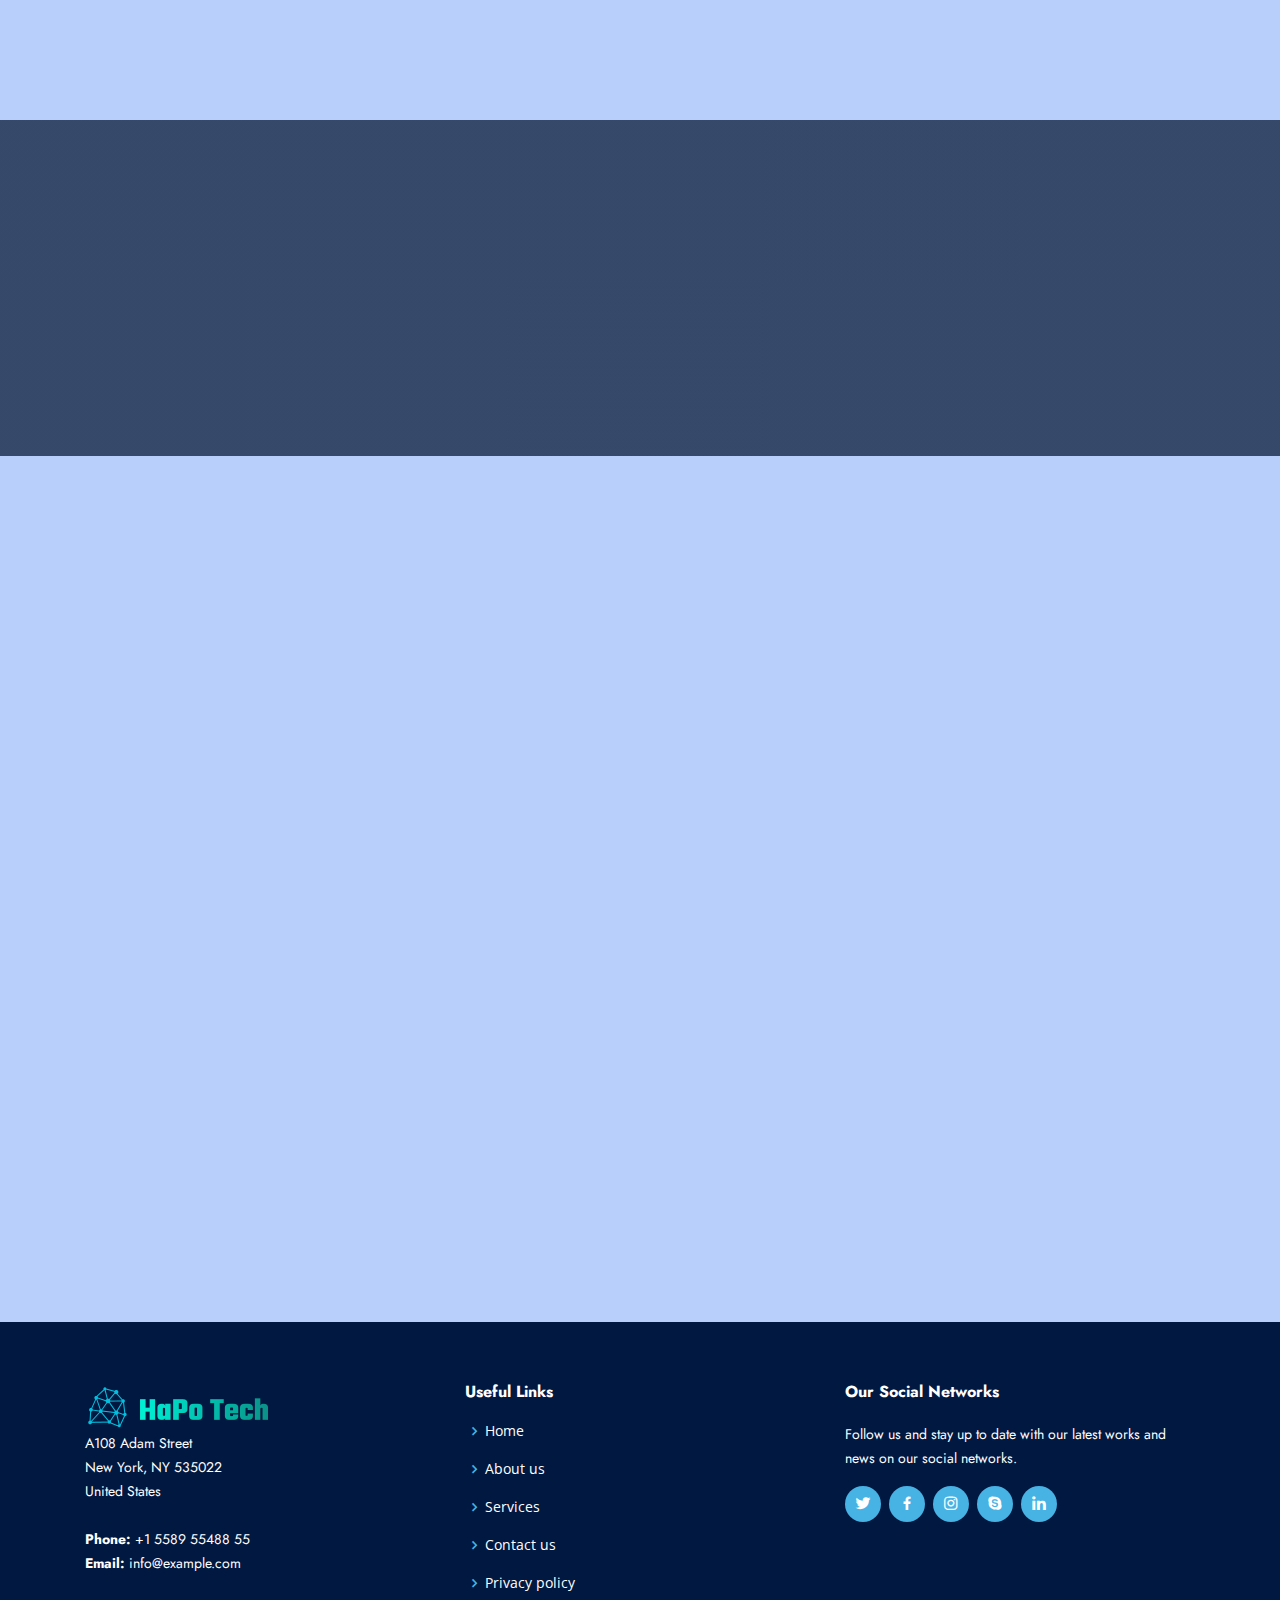
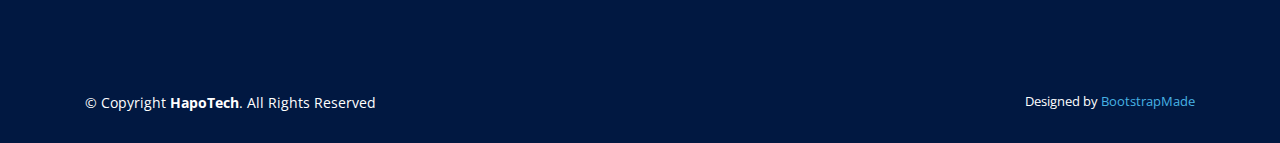
==== commit 54b87649: "Template updated with content" ====
--- a/index.html
+++ b/index.html
@@ -49,9 +49,9 @@
       <nav class="nav-menu d-none d-lg-block">
         <ul>
           <li class="active"><a href="index.html">Home</a></li>
-          <li><a href="#about">About</a></li>
-          <li><a href="#services">Services</a></li>
-          <li><a href="#contact">Contact</a></li>
+          <li><a href="about.html">About</a></li>
+          <li><a href="services.html">Services</a></li>
+          <li><a href="contact.html">Contact</a></li>
 
         </ul>
       </nav><!-- .nav-menu -->
@@ -68,9 +68,9 @@
       <div class="row">
         <div class="col-lg-6 d-flex flex-column justify-content-center pt-4 pt-lg-0 order-2 order-lg-1" data-aos="fade-up" data-aos-delay="200">
           <h1>HapoTech</h1>
-          <h2>Bringing your dreams of technology to reality.</h2>
+          <h2>Breaking Boundaries For Impactful Results</h2>
           <div class="d-lg-flex">
-            <a href="#about" class="btn-get-started scrollto">Get to know us</a>
+            <a href="new.html" class="btn-get-started scrollto">Get to know us</a>
           </div>
         </div>
         <div class="col-lg-6 order-1 order-lg-2 hero-img" data-aos="zoom-in" data-aos-delay="200">
@@ -118,31 +118,36 @@
       </div>
     </section><!-- End clients Section -->
 
-    <!-- ======= About Us Section ======= -->
-    <section id="about" class="about">
+    <!-- ======= Why Hire Us Section ======= -->
+    <section id="about" class="about" style="background-image: url('assets/img/question-mark.jpg')">
       <div class="container" data-aos="fade-up">
 
         <div class="section-title">
-          <img src="assets/img/about-us.png" class="img-fluid" alt="">
-        </div>
+            <h2 id="white">Why Hire Through HapoTech</h2>
+            <p class="white">
+              Hapotech empowers revolutionary brands with unmatched IT Talents in Africa to  scale their revenue and reach unparalleled heights.
+            </p>
+          </div>
 
         <div class="row content">
           <div class="col-lg-12">
-            <p>
-              HapoTech is a company that was found in 2020 with the goal of providing sevices of the highest Quality while creating good paying jobs and careers for talented developers in Africa. Our company mainly focuses on:
+            <p class="white">
+            We offer an exceptional blend of emerging technologies and local expertise that helps you reduce operational costs to focus on your core strengths for maximum ROI.
             </p>
             <ul>
-              <li><i class="ri-check-double-line"></i> Providing clients with the highest quality of service for the most reasonable of prices by making use of the young, educated and energitc workforce within Africa.</li>
-              <li><i class="ri-check-double-line"></i>Removing the barrier set by timezones, by bridging clients to experts that will adjust their working time so that it aligns with that of the client's.</li>
-              <li><i class="ri-check-double-line"></i>Reinvesting in Africa by educating young pupils to further secure a strong hand of intelligent and well mentored workers.</li>
+              <li class="white"><i class="ri-check-double-line"></i>Access to untapped African young, energetic, and experienced developers in Java, JavaScript, Python, etc.</li>
+              <li class="white"><i class="ri-check-double-line"></i>Qualified IT professionals can communicate easily at the native level of a vast range of global clients, working in the US timezone from comfortable offices across Africa.</li>
+              <li class="white"><i class="ri-check-double-line"></i>Flexibility to hire temporarily or permanently from a few hours to a lifetime.</li>
+               <li class="white"><i class="ri-check-double-line"></i>Internationally competitive rates to cut IT operational costs, alongside eliminating a vast range of hardware and software requirements.</li>
+                <li class="white"><i class="ri-check-double-line"></i>We pragmatically address your business challenges with innovative software development outsourcing solutions that save you money while making a difference.</li>
             </ul>
           </div>
         </div>
 
       </div>
-    </section><!-- End About Us Section -->
-
-    <!-- ======= Why Us Section ======= -->
+    </section><!-- End Hire Us Section -->
+
+    <!-- ======= Why Join Us Section ======= -->
     <section id="why-us" class="why-us section-bg">
       <div class="container-fluid" data-aos="fade-up" >
 
@@ -151,51 +156,43 @@
           <div class="col-lg-12 d-flex flex-column justify-content-center align-items-stretch  order-2 order-lg-1" >
 
             <div class="content">
-              <h3>Why work with us</h3>
-              <p>
-                Outsourcing projects has become a common thing in the current age due to the globalization of technology. Here are some of the reasons why even the highest of firms have chosen us.
-              </p>
+              <h3>Why Join HapoTech</h3>
             </div>
 
             <div class="accordion-list">
               <ul>
                 <li>
-                  <a data-toggle="" class="" href="#accordion-list-1"><span>01</span> Affordability</a>
                   <div id="accordion-list-1" class=" show" data-parent=".accordion-list">
-                    <p>
-                      Man power is quite cheaper in Africa when compared to the states, so by outsourcing your projects to us, you get the chance to save your money and optimize the fiscal status of your company while at the same time creating high paying jobs and opportunities in Africa. 
+                    <span>01
+                      <p>
+                      Gain the hands-on knowledge and expertise to become a versatile, certified, and multilingual IT professional. 
                     </p>
+                    </span>
+                    
                   </div>
                 </li>
 
                 <li>
-                  <a data-toggle="" href="#accordion-list-2" class="d"><span>02</span> Time </a>
-                  <div id="accordion-list-2" class="" data-parent=".accordion-list">
-                    <p>
-                      All our employees are working based on US timezone from comfortable offices across Africa, and hence you can be sure that they are working as long as you are so communication is quite of ease.
+                  <div id="accordion-list-1" class=" show" data-parent=".accordion-list">
+                    <span>02
+                      <p>
+                      	Support and resources to get the job of your dreams or launch your own tech startup. 
                     </p>
+                    </span>
+                    
                   </div>
                 </li>
 
                 <li>
-                  <a data-toggle="" href="#accordion-list-3" class="d"><span>03</span>Quality </a>
-                  <div id="accordion-list-3" class="" data-parent=".accordion-list">
-                    <p>
-                      Our company makes use of the untapped African talent that is full of young, energetic and experienced developers and hence, you can expect your product to be of the highest quality available, and rest assured yause we will not be satisfied until you are.
+                  <div id="accordion-list-1" class=" show" data-parent=".accordion-list">
+                    <span>03
+                      <p>
+                      Join a robust network of African IT professionals  
                     </p>
+                    </span>
+                    
                   </div>
-                </li>
-
-                <li>
-                  <a data-toggle="" href="#accordion-list-4" class="d"><span>04</span>Charity </a>
-                  <div id="accordion-list-4" class="" data-parent=".accordion-list">
-                    <p>
-                      By working with us, your are enabling us to educate and further enable thousands of students all across Africa, as we provide bright minds with the opportunity to get access to knowledge of cutting edge technologies.
-                    </p>
-                  </div>
-                </li>
-
-                
+                </li>                
               </ul>
             </div>
 
@@ -264,48 +261,79 @@
       <div class="container" data-aos="fade-up">
 
         <div class="section-title">
-          <h2>Services</h2>
-          <p>Our company provides a broad range of services in numerous areas of technology of which some are listed below.</p>
-        </div>
-
-        <div class="row">
-          <div class="col-xl-3 col-md-6 d-flex align-items-stretch" data-aos="zoom-in" data-aos-delay="100">
+          <h2>Services.</h2>
+        </div>
+
+        <div class="row text-center">
+          <div class="col-xl-4 col-md-6 d-flex align-items-stretch mt-4 mt-md-0" data-aos="zoom-in" data-aos-delay="200">
+             <div class="icon-box">
+               <h4>Hire HapoTech For Expert Developers & Engineers Temporarily At Monthly Rates Or Permanently At A One-Time</h4>
+            </div>
+            </div>
+
+          <div class="col-xl-4 col-md-6 d-flex align-items-stretch mt-4 mt-xl-0" data-aos="zoom-in" data-aos-delay="300">
             <div class="icon-box">
-              <div class="icon"><i class="bx bxl-codepen"></i></div>
-              <h4><a href="">Custom Software Development</a></h4>
-              <p>We provide tailored softwares based on the client's preference.</p>
-            </div>
-          </div>
-
-          <div class="col-xl-3 col-md-6 d-flex align-items-stretch mt-4 mt-md-0" data-aos="zoom-in" data-aos-delay="200">
+              <h4>Hire HapoTech To Provide Remote Training Solutions Tailored To Your Unique Business Needs</h4>
+            </div>
+          </div>
+
+          <div class="col-xl-4 col-md-6 d-flex align-items-stretch mt-4 mt-xl-0" data-aos="zoom-in" data-aos-delay="400">
             <div class="icon-box">
-              <div class="icon"><i class="bx bxl-html5"></i></div>
-              <h4><a href="">Webapp Development</a></h4>
-              <p>We develop crossplatform webapps that are fast, secure and sturdy.</p>
-            </div>
-          </div>
-
-          <div class="col-xl-3 col-md-6 d-flex align-items-stretch mt-4 mt-xl-0" data-aos="zoom-in" data-aos-delay="300">
-            <div class="icon-box">
-              <div class="icon"><i class="bx bx-mobile"></i></div>
-              <h4><a href="">Mobile Application Development</a></h4>
-              <p>We design and implement mobile applications that emphasize on speed, simplicity and efficiency.</p>
-            </div>
-          </div>
-
-          <div class="col-xl-3 col-md-6 d-flex align-items-stretch mt-4 mt-xl-0" data-aos="zoom-in" data-aos-delay="400">
-            <div class="icon-box">
-              <div class="icon"><i class="bx bx-layer"></i></div>
-              <h4><a href="">Dedicated Development Services</a></h4>
-              <p>We give short and powerful trainings in order to get your teams uptodate with the latest technologies available.</p>
-            </div>
-          </div>
-
+              <h4>Hire HapoTech’s Core Team Of Developers & Engineers To Build, Deploy And Manage Your Custom Product</h4>
+            </div>
+          </div>
+          <div class="col-lg-12 section-button cta-btn-container text-center">
+            <a class="cta-btn align-middle" href="hire-form.html">Read more</a>
+          </div>
         </div>
 
       </div>
     </section><!-- End Services Section -->
-
+     <!-- ======= Value Section ======= -->
+    <section id="value" class="value" >
+      <div class="container" >
+
+        <div class="row no-gutters">
+        
+          <div class="col-lg-12 d-flex flex-column justify-content-center about-content" style="font-weight:bold">
+
+            <div class="section-title">
+              <h2>Our Value Proposition </h2>
+              <p>We take our ability to deliver developers- as-a-service seriously.  We aim to give you complete control of every aspect of your software development process while offering the best expertise. .</p>
+            </div>
+
+            <div class="row">
+              <div class="icon-box col-lg-12" data-aos="fade-up" data-aos-delay="100">
+              <h4 class="title">Immediate Access To  The Top Talent Developers & Engineers</h4>
+              <p class="description">We rigorously hire and train our developers & engineers to be some of the best in the industry. Every IT talent in our team and community has the expertise of cutting-edge technology stacks and varied development experience to meet your unique business needs.</p>
+            </div>
+
+            <div class="icon-box col-lg-12" data-aos="fade-up" data-aos-delay="100">
+              <h4 class="title">Fair & Competitive rates</h4>
+              <p class="description">HapoTech offers fair and transparent pricing for every stage of your project. And whenever your business needs change, we can adjust to meet them. Even so, we help you control the size of your team to streamline your budget and cut down operational costs. Most importantly, our unique business model gives you the highest value for the lowest price to maximize your returns on investment.</p>
+            </div>
+
+
+            <div class="icon-box col-lg-12" data-aos="fade-up" data-aos-delay="100">
+              <h4 class="title">Maximize Your In-House Resources </h4>
+              <p class="description">HapoTech aims to help augment your in-house resources with the right software development outsourcing solutions to ramp-up your project's speed. We bring you the right team that will maximize your software development's value quickly and effectively, so you can focus on your core business needs.</p>
+            </div>
+
+            <div class="icon-box col-lg-12" data-aos="fade-up" data-aos-delay="100">
+              <h4 class="title">Versatile Professional Teams</h4>
+              <p class="description">We use cutting-edge technology solutions to curate high-performance teams or talents for the best outcomes. While our developers and engineers are trained in versatile technologies, we ensure to match their skill sets to your software needs. Trust in our specialized focus and local expertise to take your business to new heights.</p>
+            </div>
+
+            <div class="icon-box col-lg-12" data-aos="fade-up" data-aos-delay="100">
+              <h4 class="title">Tailored Solutions</h4>
+              <p class="description">We are no ordinary recruiting team, contractor, or marketplace. As industry professionals, we dig deep to understand our clients and partner professionals' needs to ensure the best fit at all times. XXX goes to painstaking lengths to help lives and businesses grow </p>
+            </div>
+            </div>
+          </div>
+        </div>
+
+      </div>
+    </section><!-- End Value Section -->
     <!-- ======= Cta Section ======= -->
     <section id="cta" class="cta">
       <div class="container" data-aos="zoom-in">
@@ -316,7 +344,7 @@
             <p> Why wait any longer? Hire us and give us the opprtunity to bring your dreams to reality.</p>
           </div>
           <div class="col-lg-3 cta-btn-container text-center">
-            <a class="cta-btn align-middle" href="hire-form.html">Hire us</a>
+            <a class="cta-btn align-middle" href="hire-form.html">Let’s Talk About Your Project</a>
           </div>
         </div>
 
@@ -422,8 +450,9 @@
             <h4>Useful Links</h4>
             <ul>
               <li><i class="bx bx-chevron-right"></i> <a href="index.html">Home</a></li>
-              <li><i class="bx bx-chevron-right"></i> <a href="index.html#about">About us</a></li>
-              <li><i class="bx bx-chevron-right"></i> <a href="index.html#services">Services</a></li>
+              <li><i class="bx bx-chevron-right"></i> <a href="about.html">About us</a></li>
+              <li><i class="bx bx-chevron-right"></i> <a href="services.html">Services</a></li>
+              <li><i class="bx bx-chevron-right"></i> <a href="contact.html">Contact us</a></li>
               <li><i class="bx bx-chevron-right"></i> <a href="#">Privacy policy</a></li>
             </ul>
           </div>
--- a/assets/css/style.css
+++ b/assets/css/style.css
@@ -528,6 +528,7 @@
 section {
   padding: 60px 0;
   overflow: hidden;
+  background-size: cover;
 }
 
 .section-bg {
@@ -546,16 +547,25 @@
   margin-bottom: 20px;
   padding-bottom: 20px;
   position: relative;
-  color: #37517e;
-}
-
+  color: #002b75;
+}
+
+#white{
+  font-size: 32px;
+  font-weight: bold;
+  text-transform: uppercase;
+  margin-bottom: 20px;
+  padding-bottom: 20px;
+  position: relative;
+  color: #ffffff;
+}
 .section-title h2::before {
   content: '';
   position: absolute;
   display: block;
   width: 120px;
   height: 1px;
-  background: #ddd;
+  background: #002b75;
   bottom: 1px;
   left: calc(50% - 60px);
 }
@@ -635,8 +645,13 @@
   line-height: 1;
 }
 
+
+
 .about .content p:last-child {
   margin-bottom: 0;
+}
+.about .about-content {
+  padding: 40px;
 }
 
 .about .content .btn-learn-more {
@@ -844,7 +859,7 @@
   width: 1px;
   height: 10px;
   transition: .9s;
-  background-color: #4668a2;
+  background-color: #7d8ba3;
 }
 
 /*--------------------------------------------------------------
@@ -854,7 +869,7 @@
   box-shadow: 0px 0 25px 0 rgba(0, 0, 0, 0.1);
   padding: 50px 30px;
   transition: all ease-in-out 0.4s;
-  background: #fff;
+  background: rgb(135, 226, 238);
 }
 
 .services .icon-box .icon {
@@ -1880,4 +1895,173 @@
     float: none;
     display: table;
     color: #4ad1e5;
-}+}
+
+/*--------------------------------------------------------------
+# About Lists
+--------------------------------------------------------------*/
+.about-lists {
+  padding: 40px;
+  background-color: #a6acff;
+}
+
+.about-lists .row {
+  overflow: hidden;
+}
+
+.about-lists .content-item {
+  padding: 40px;
+  border-left: 1px solid #0085f1;
+  border-bottom: 1px solid #0085f1;
+  margin: -1px;
+}
+
+.about-lists .content-item span {
+  display: block;
+  font-size: 24px;
+  font-weight: 400;
+  color: #070257;
+}
+
+.about-lists .content-item h4 {
+  font-size: 28px;
+  font-weight: 400;
+  padding: 0;
+  margin: 20px 0;
+}
+
+.about-lists .content-item p {
+  color: #000000;
+  font-size: 15px;
+  margin: 0;
+  padding: 0;
+}
+
+@media (max-width: 768px) {
+  .about-lists .content-item {
+    padding: 40px 0;
+  }
+}
+/* Section Button */
+.section-button {
+  background-size: cover;
+}
+
+.section-button h3 {
+  color: rgb(17, 66, 224);
+  font-size: 28px;
+  font-weight: 700;
+}
+
+.section-button p {
+  color: rgb(1, 2, 17);
+}
+
+.section-button .cta-btn {
+  font-family: "Jost", sans-serif;
+  font-weight: 500;
+  font-size: 16px;
+  letter-spacing: 1px;
+  display: inline-block;
+  padding: 12px 40px;
+  border-radius: 50px;
+  transition: 0.5s;
+  margin: 10px;
+  border: 2px solid rgb(1, 18, 252);
+  color: rgb(255, 255, 255);
+  background-color: rgb(25, 37, 202);
+}
+
+.section-button .cta-btn:hover {
+  background: #47b2e4;
+  border: 2px solid #47b2e4;
+}
+
+@media (max-width: 1024px) {
+  .section-button {
+    background-attachment: scroll;
+  }
+}
+
+@media (min-width: 769px) {
+  .section-button .cta-btn-container {
+    display: flex;
+    align-items: center;
+    justify-content: flex-end;
+  }
+}
+
+.white {
+  color: white;
+}
+
+img{
+  max-width: 100%;
+  height: auto;
+}
+.title{
+  color: #002b75;
+}
+
+/*--------------------------------------------------------------
+# Values
+--------------------------------------------------------------*/
+.value .icon-box {
+  text-align: center;
+  padding: 70px 20px 80px 20px;
+  margin: 10px;
+  transition: all ease-in-out 0.3s;
+  background: rgb(180, 169, 230);
+  box-shadow: 0px 5px 90px 0px rgba(110, 123, 131, 0.05);
+}
+
+.value .icon-box .icon {
+  margin: 0 auto;
+  width: 100px;
+  height: 100px;
+  display: flex;
+  align-items: center;
+  justify-content: center;
+  transition: ease-in-out 0.3s;
+  position: relative;
+}
+
+.value .icon-box .icon i {
+  font-size: 36px;
+  transition: 0.5s;
+  position: relative;
+}
+
+.value .icon-box .icon svg {
+  position: absolute;
+  top: 0;
+  left: 0;
+}
+
+.value .icon-box .icon svg path {
+  transition: 0.5s;
+  fill: #f5f5f5;
+}
+
+.value .icon-box h4 {
+  font-weight: 600;
+  margin: 10px 0 15px 0;
+  font-size: 22px;
+}
+
+.value .icon-box h4 a {
+  color: #124265;
+  transition: ease-in-out 0.3s;
+}
+
+.value .icon-box p {
+  line-height: 24px;
+  font-size: 14px;
+  margin-bottom: 0;
+}
+
+.value .icon-box:hover {
+  border-color: #fff;
+  box-shadow: 0px 0 35px 0 rgba(0, 0, 0, 0.08);
+}
+
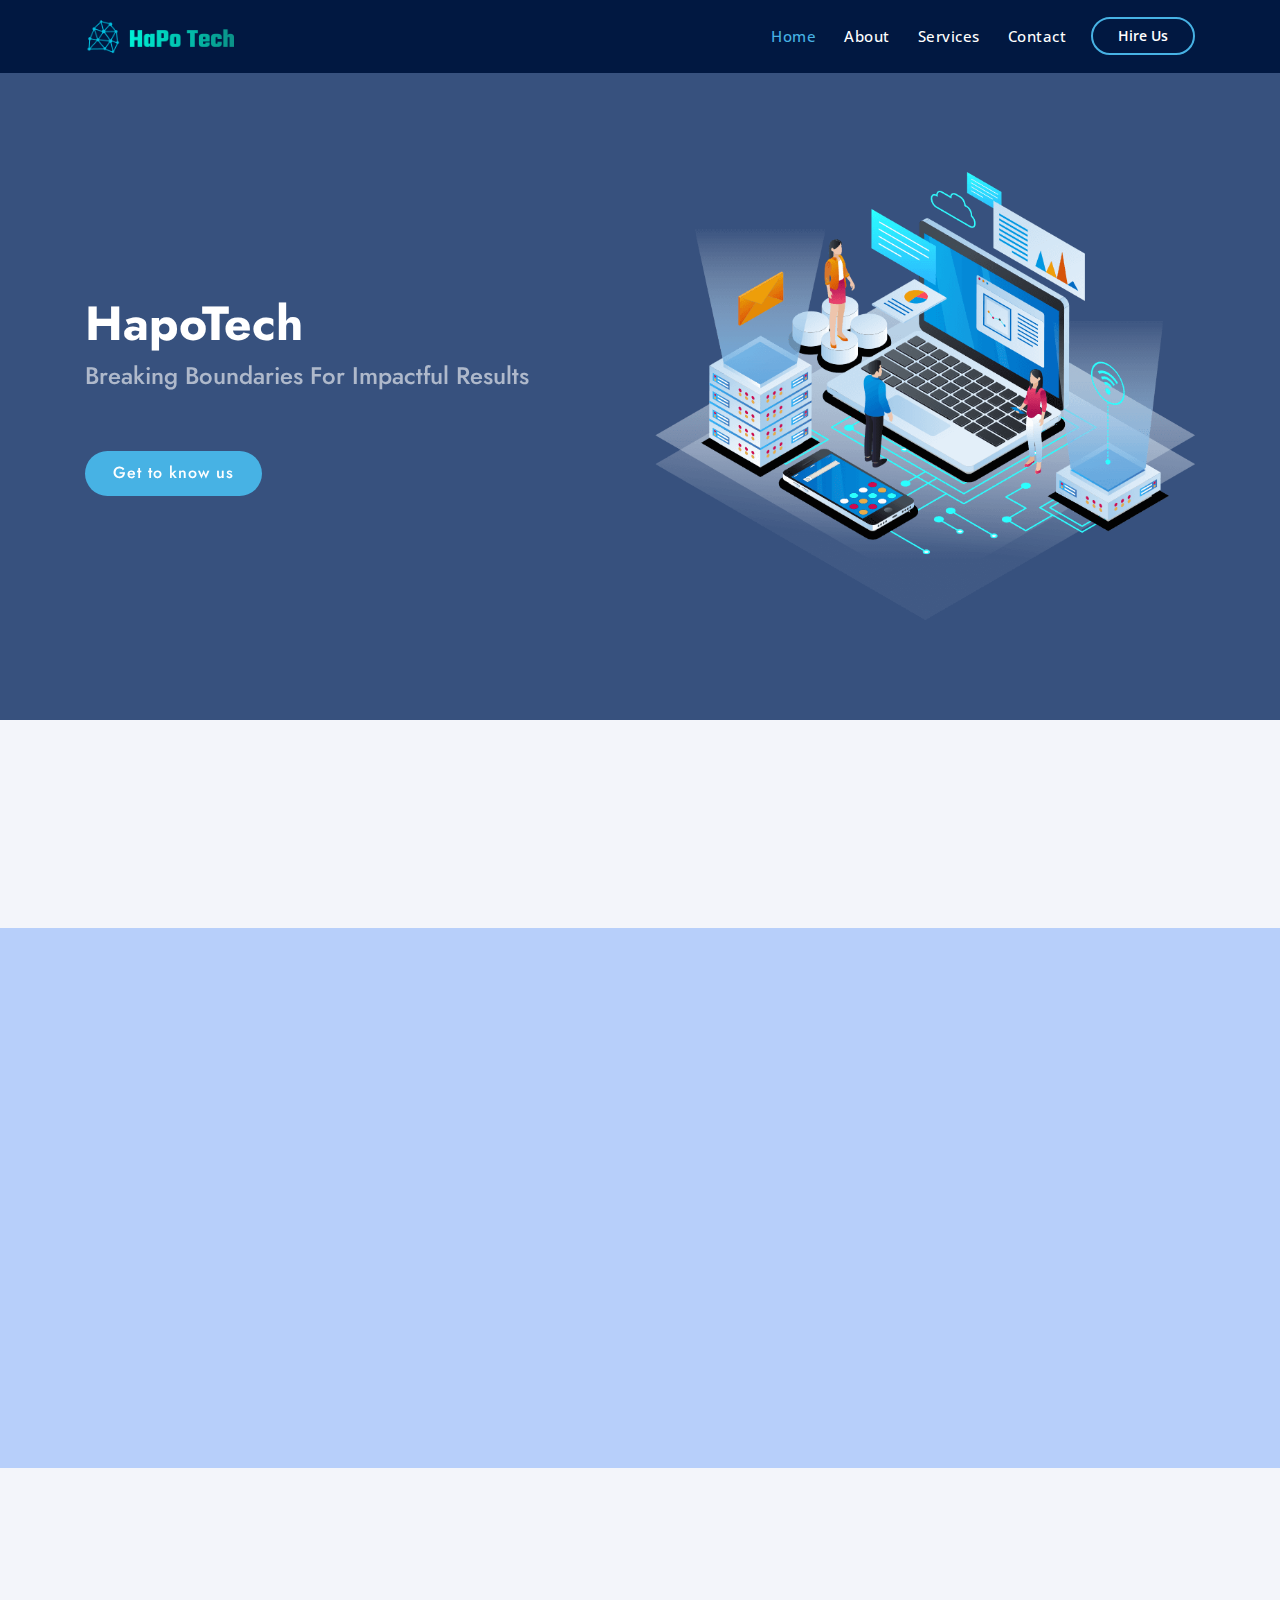
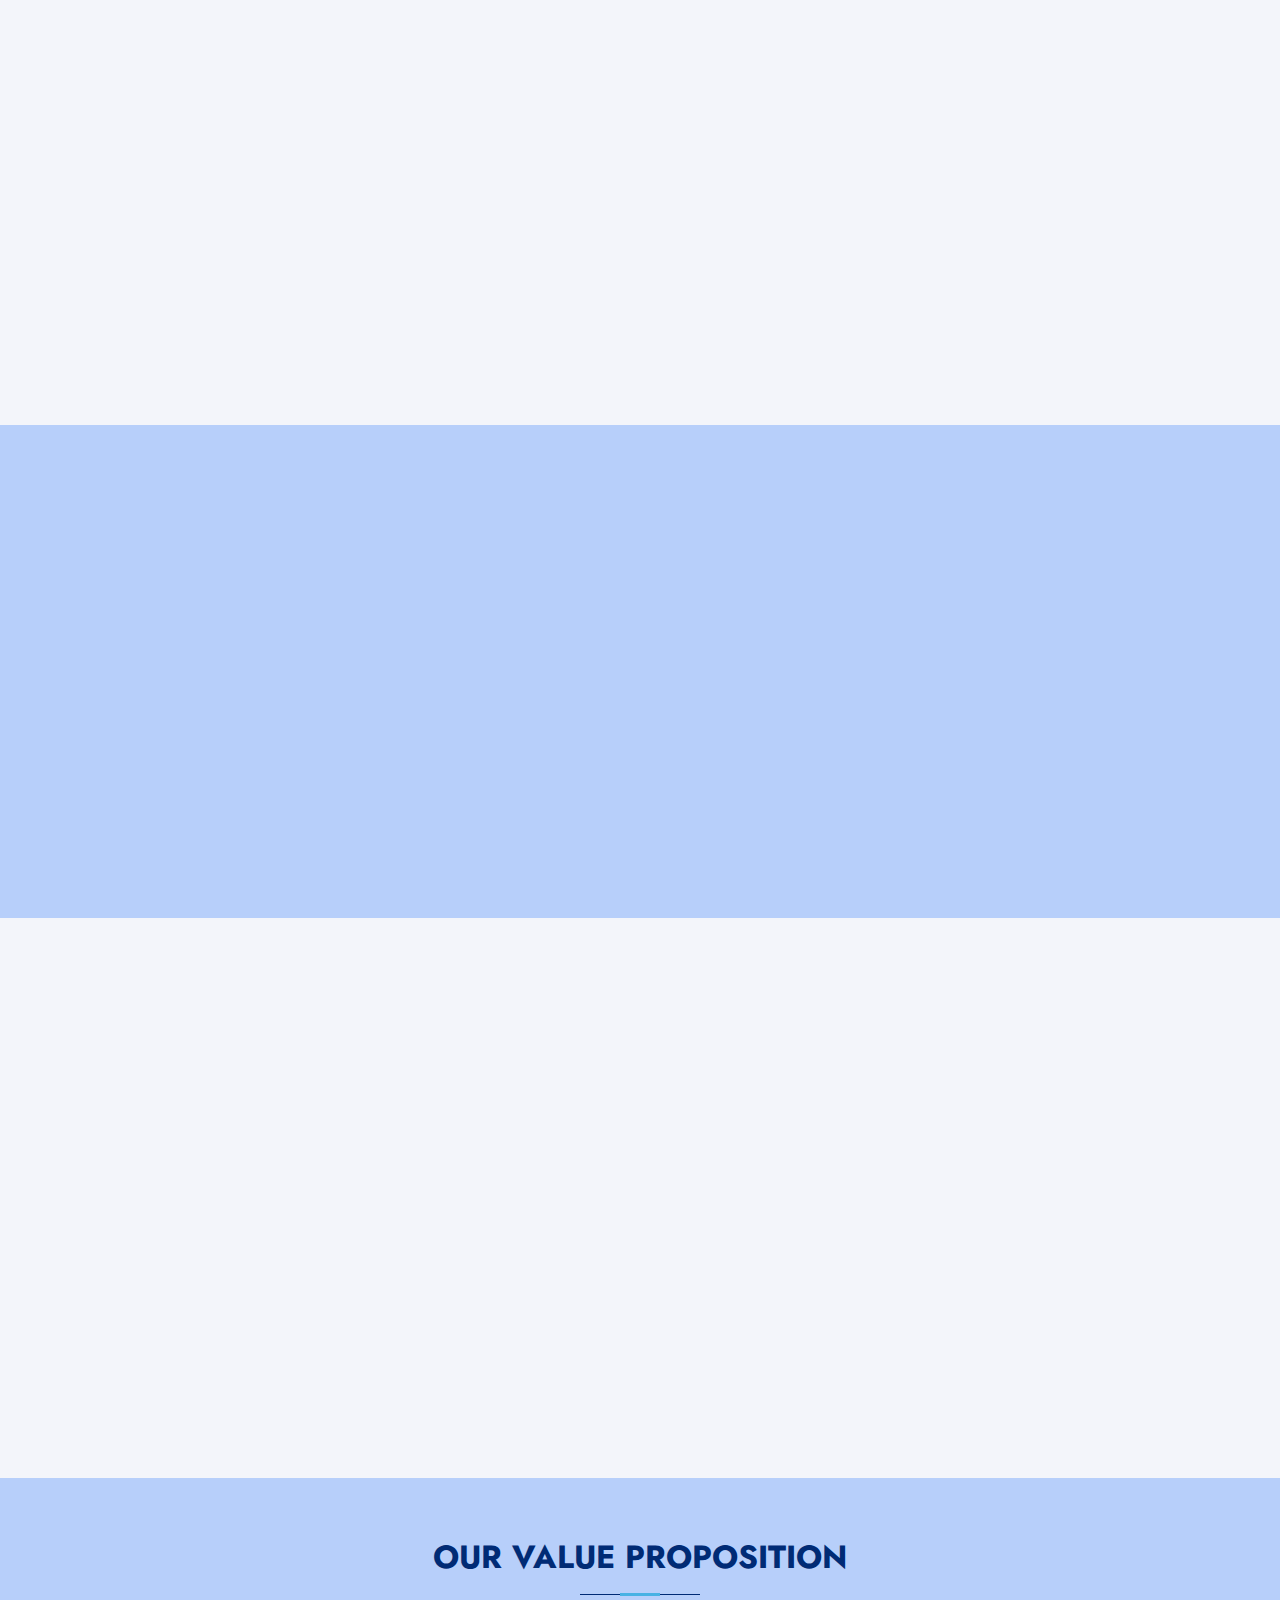
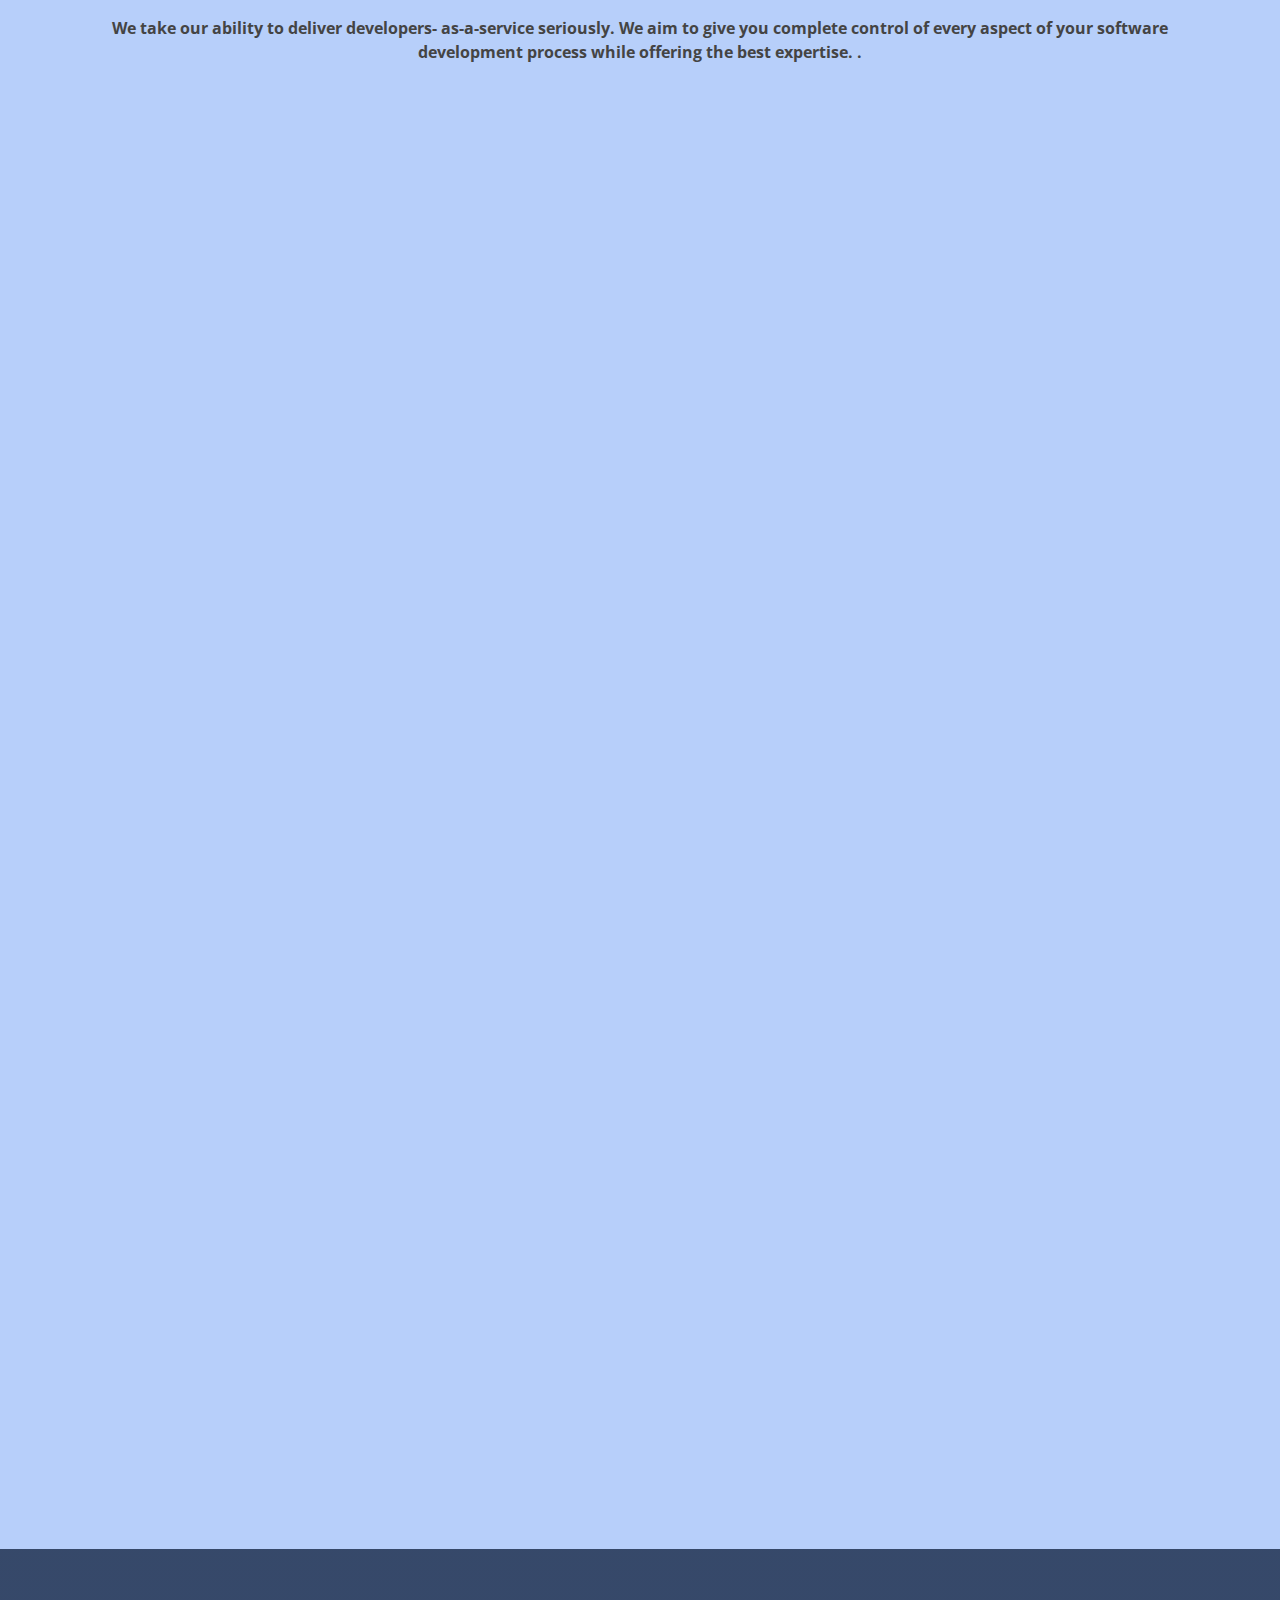
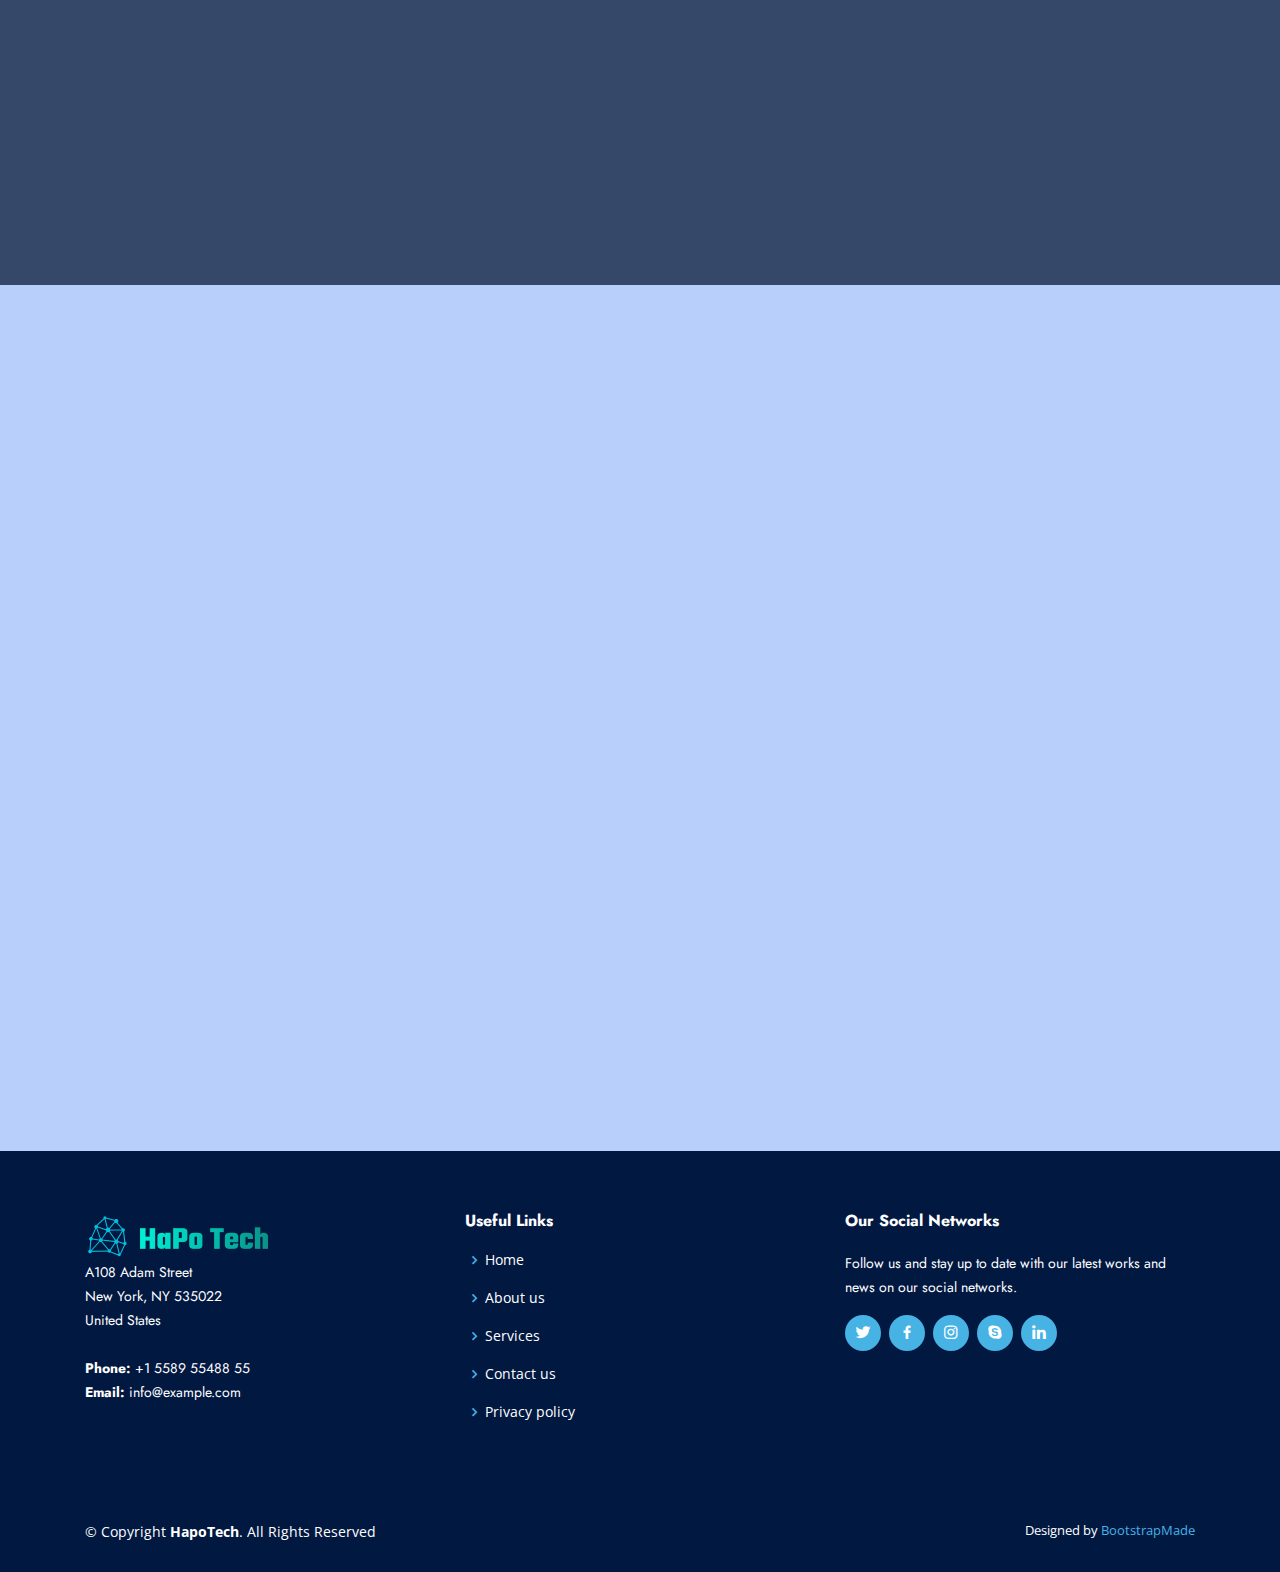
==== commit 6d44fbd9: "errors fix and template update" ====
--- a/index.html
+++ b/index.html
@@ -70,7 +70,7 @@
           <h1>HapoTech</h1>
           <h2>Breaking Boundaries For Impactful Results</h2>
           <div class="d-lg-flex">
-            <a href="new.html" class="btn-get-started scrollto">Get to know us</a>
+            <a href="#about" class="btn-get-started scrollto">Get to know us</a>
           </div>
         </div>
         <div class="col-lg-6 order-1 order-lg-2 hero-img" data-aos="zoom-in" data-aos-delay="200">
@@ -119,27 +119,27 @@
     </section><!-- End clients Section -->
 
     <!-- ======= Why Hire Us Section ======= -->
-    <section id="about" class="about" style="background-image: url('assets/img/question-mark.jpg')">
+    <section id="about" class="about">
       <div class="container" data-aos="fade-up">
 
         <div class="section-title">
-            <h2 id="white">Why Hire Through HapoTech</h2>
-            <p class="white">
+            <h2>Why Hire Through HapoTech</h2>
+            <p>
               Hapotech empowers revolutionary brands with unmatched IT Talents in Africa to  scale their revenue and reach unparalleled heights.
             </p>
           </div>
 
         <div class="row content">
           <div class="col-lg-12">
-            <p class="white">
+            <p >
             We offer an exceptional blend of emerging technologies and local expertise that helps you reduce operational costs to focus on your core strengths for maximum ROI.
             </p>
             <ul>
-              <li class="white"><i class="ri-check-double-line"></i>Access to untapped African young, energetic, and experienced developers in Java, JavaScript, Python, etc.</li>
-              <li class="white"><i class="ri-check-double-line"></i>Qualified IT professionals can communicate easily at the native level of a vast range of global clients, working in the US timezone from comfortable offices across Africa.</li>
-              <li class="white"><i class="ri-check-double-line"></i>Flexibility to hire temporarily or permanently from a few hours to a lifetime.</li>
-               <li class="white"><i class="ri-check-double-line"></i>Internationally competitive rates to cut IT operational costs, alongside eliminating a vast range of hardware and software requirements.</li>
-                <li class="white"><i class="ri-check-double-line"></i>We pragmatically address your business challenges with innovative software development outsourcing solutions that save you money while making a difference.</li>
+              <li ><i class="ri-check-double-line"></i>Access to untapped African young, energetic, and experienced developers in Java, JavaScript, Python, etc.</li>
+              <li ><i class="ri-check-double-line"></i>Qualified IT professionals can communicate easily at the native level of a vast range of global clients, working in the US timezone from comfortable offices across Africa.</li>
+              <li ><i class="ri-check-double-line"></i>Flexibility to hire temporarily or permanently from a few hours to a lifetime.</li>
+               <li ><i class="ri-check-double-line"></i>Internationally competitive rates to cut IT operational costs, alongside eliminating a vast range of hardware and software requirements.</li>
+                <li ><i class="ri-check-double-line"></i>We pragmatically address your business challenges with innovative software development outsourcing solutions that save you money while making a difference.</li>
             </ul>
           </div>
         </div>
@@ -162,35 +162,26 @@
             <div class="accordion-list">
               <ul>
                 <li>
-                  <div id="accordion-list-1" class=" show" data-parent=".accordion-list">
-                    <span>01
+                  <div id="accordion-list-1" class=" show" data-parent=".accordion-list">       
                       <p>
                       Gain the hands-on knowledge and expertise to become a versatile, certified, and multilingual IT professional. 
                     </p>
-                    </span>
-                    
                   </div>
                 </li>
 
                 <li>
                   <div id="accordion-list-1" class=" show" data-parent=".accordion-list">
-                    <span>02
                       <p>
                       	Support and resources to get the job of your dreams or launch your own tech startup. 
                     </p>
-                    </span>
-                    
                   </div>
                 </li>
 
                 <li>
                   <div id="accordion-list-1" class=" show" data-parent=".accordion-list">
-                    <span>03
                       <p>
                       Join a robust network of African IT professionals  
                     </p>
-                    </span>
-                    
                   </div>
                 </li>                
               </ul>
@@ -283,7 +274,7 @@
             </div>
           </div>
           <div class="col-lg-12 section-button cta-btn-container text-center">
-            <a class="cta-btn align-middle" href="hire-form.html">Read more</a>
+            <a class="cta-btn align-middle" href="services.html">Read more</a>
           </div>
         </div>
 
@@ -326,7 +317,7 @@
 
             <div class="icon-box col-lg-12" data-aos="fade-up" data-aos-delay="100">
               <h4 class="title">Tailored Solutions</h4>
-              <p class="description">We are no ordinary recruiting team, contractor, or marketplace. As industry professionals, we dig deep to understand our clients and partner professionals' needs to ensure the best fit at all times. XXX goes to painstaking lengths to help lives and businesses grow </p>
+              <p class="description">We are no ordinary recruiting team, contractor, or marketplace. As industry professionals, we dig deep to understand our clients and partner professionals' needs to ensure the best fit at all times. HapoTech goes to painstaking lengths to help lives and businesses grow </p>
             </div>
             </div>
           </div>
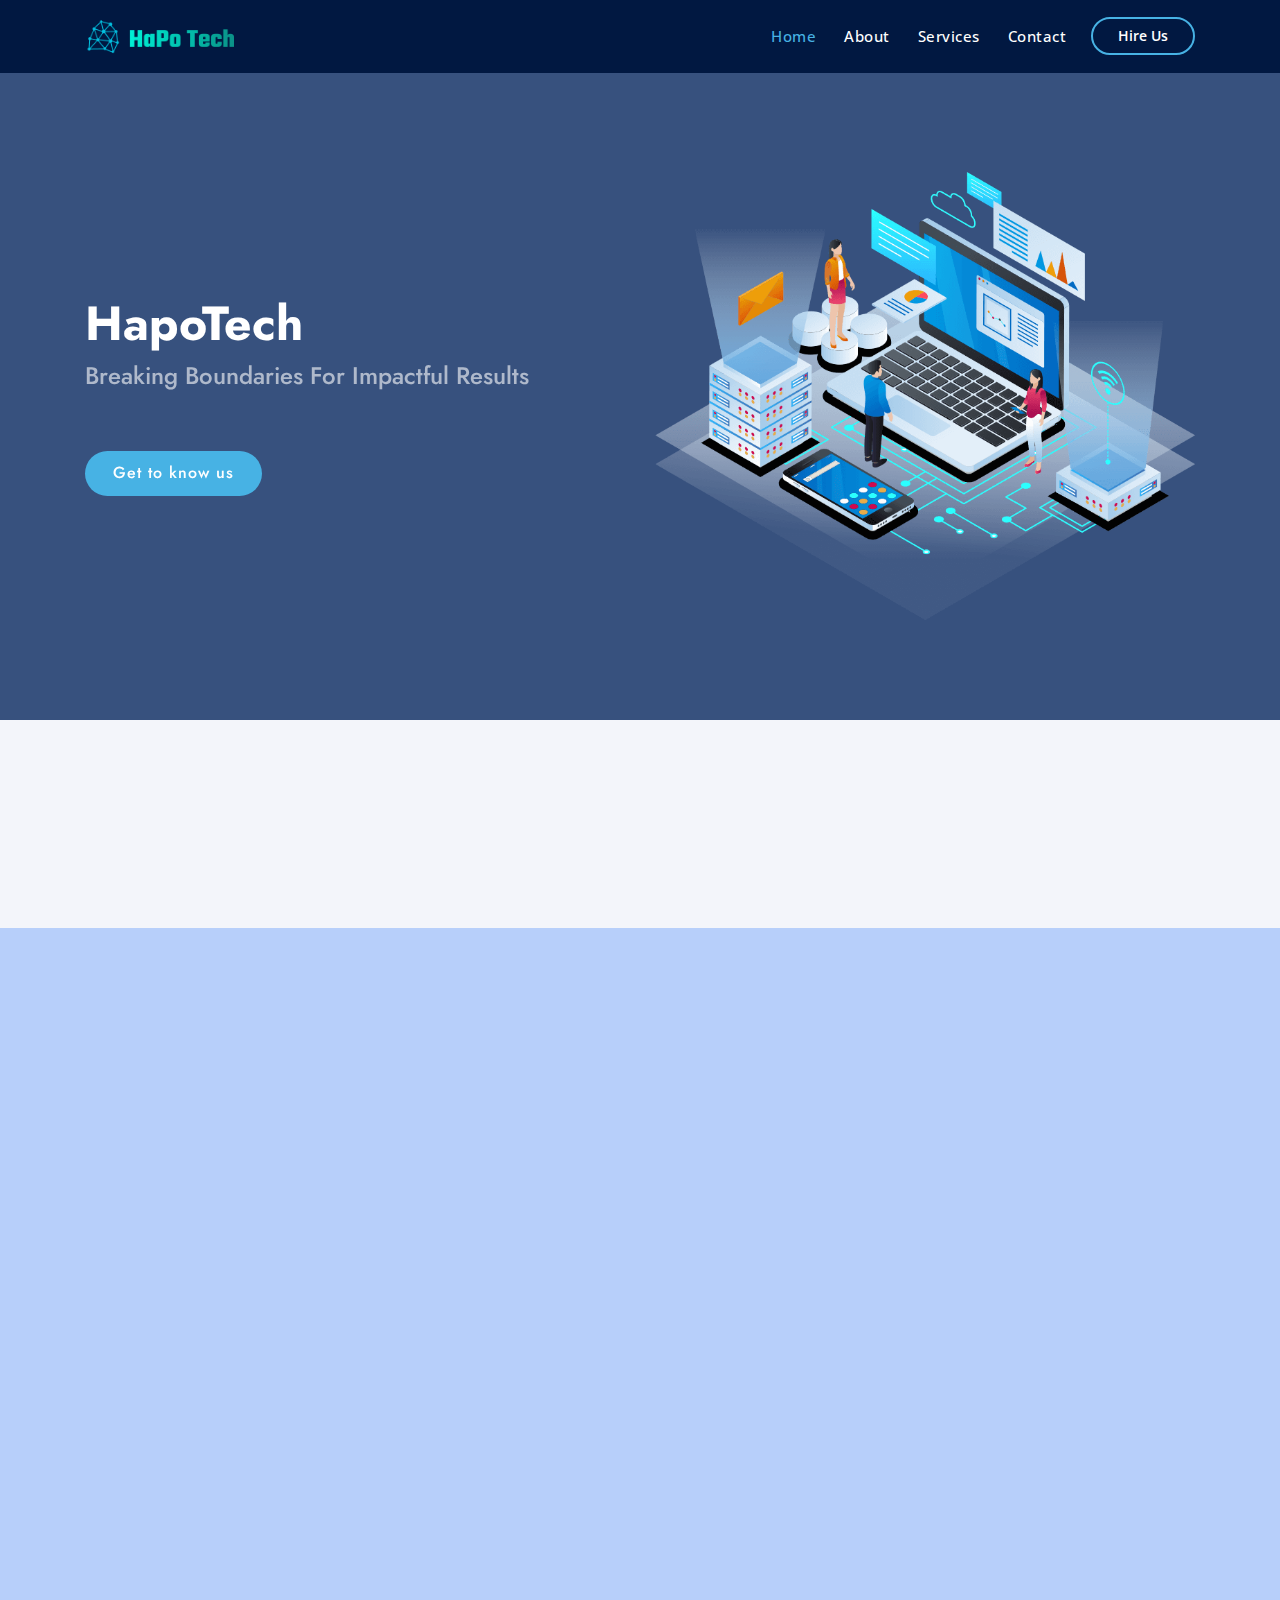
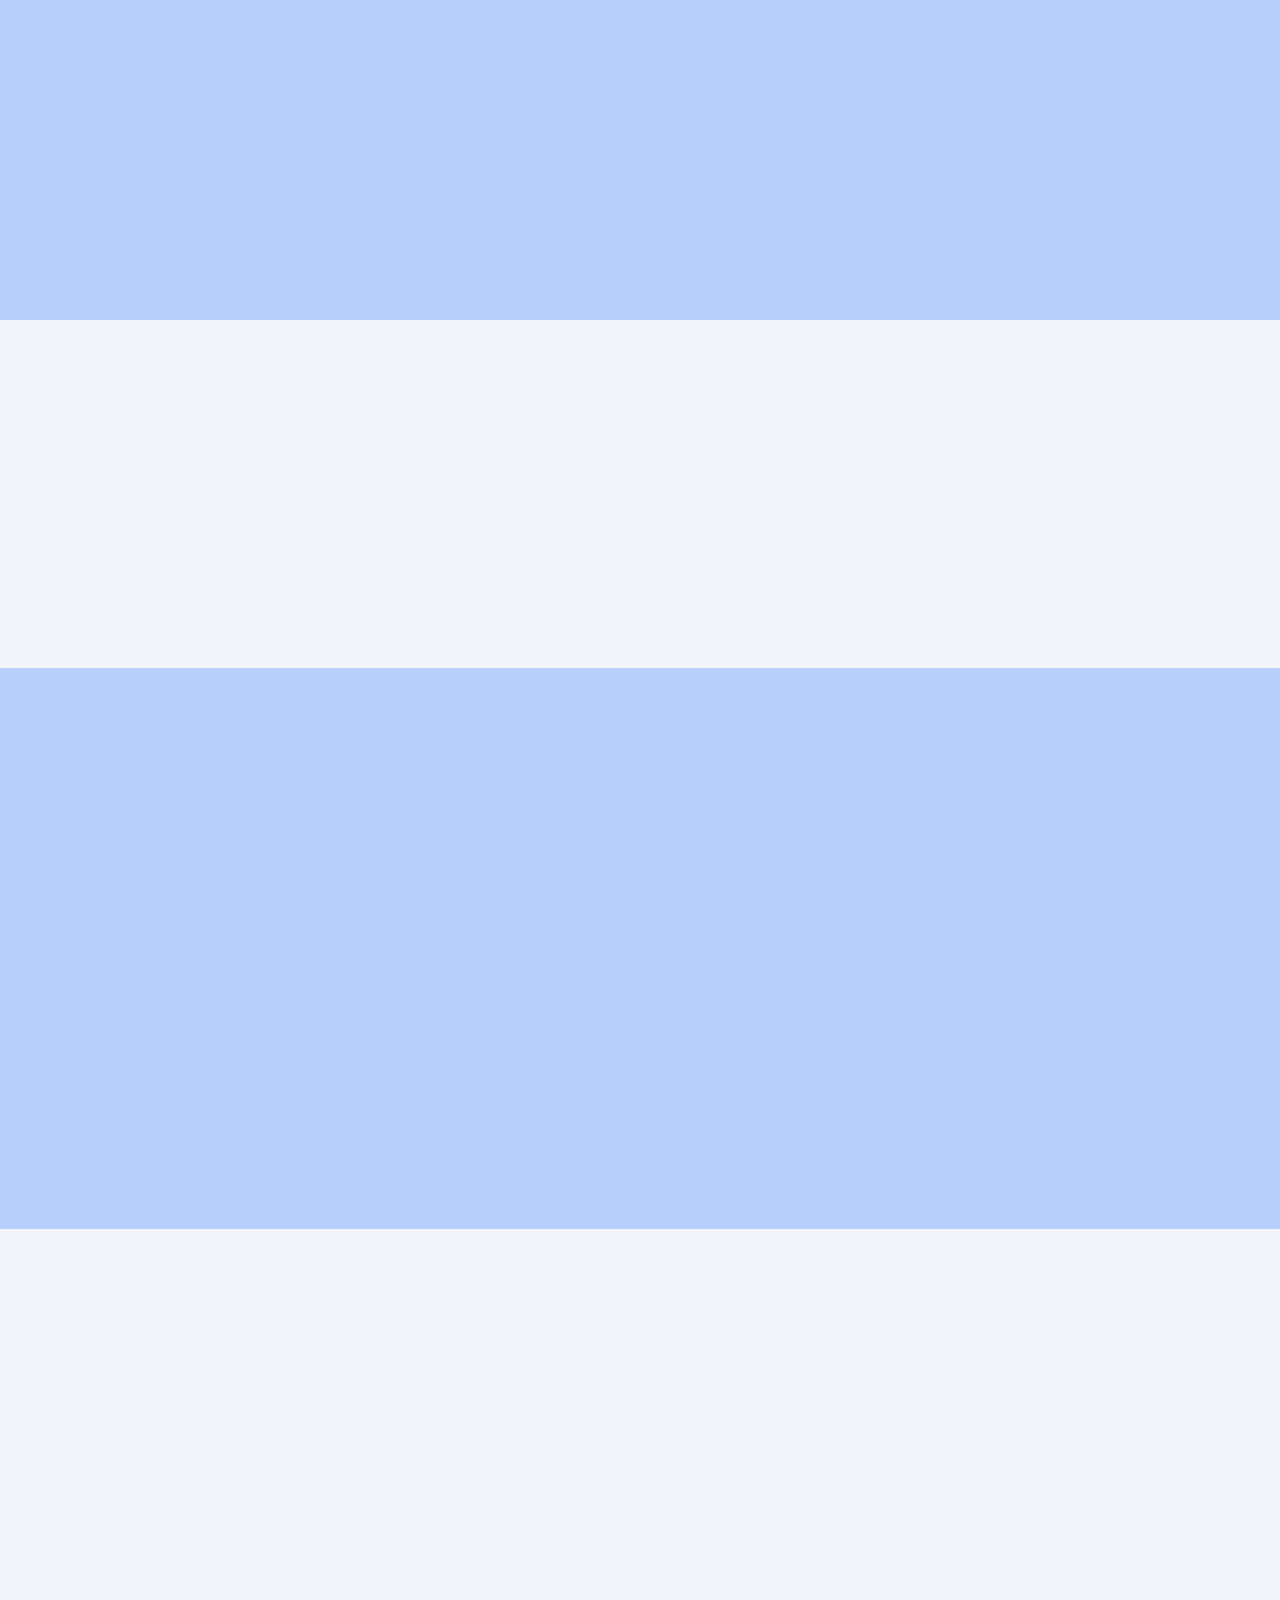
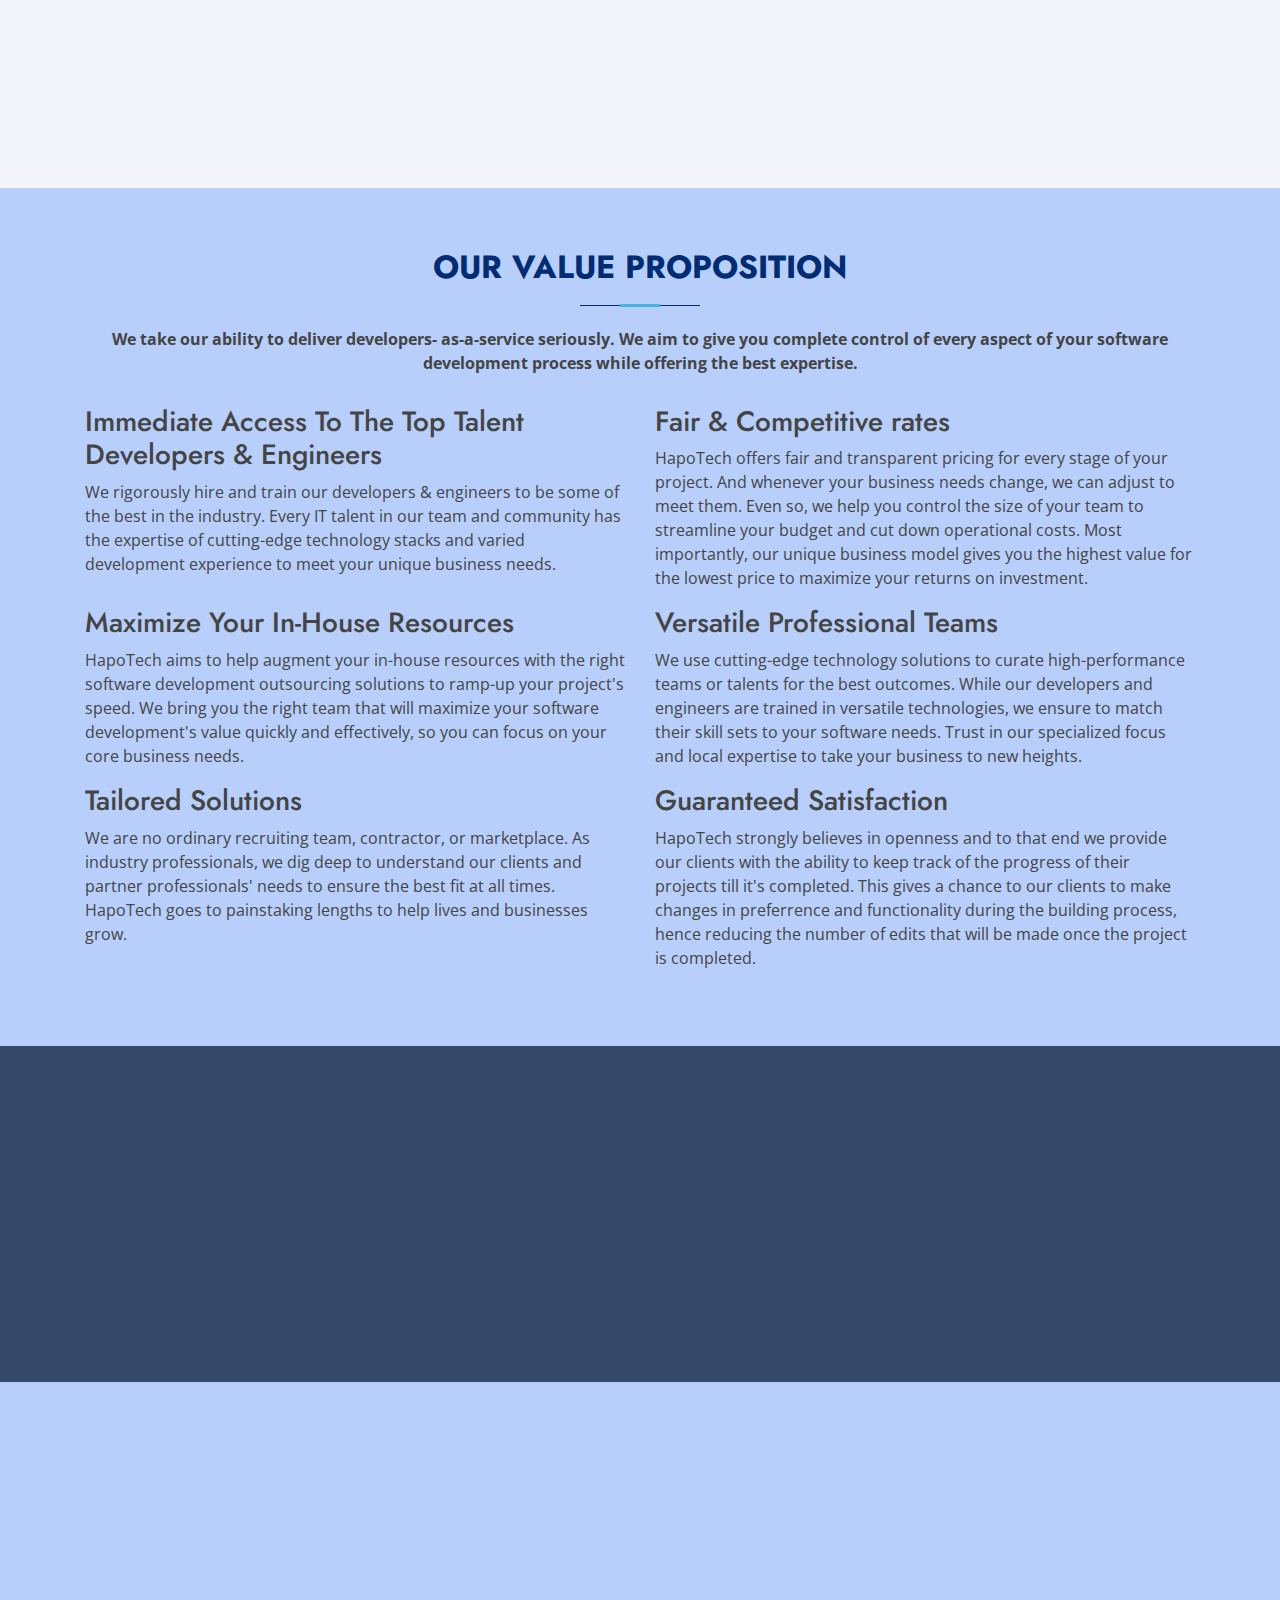
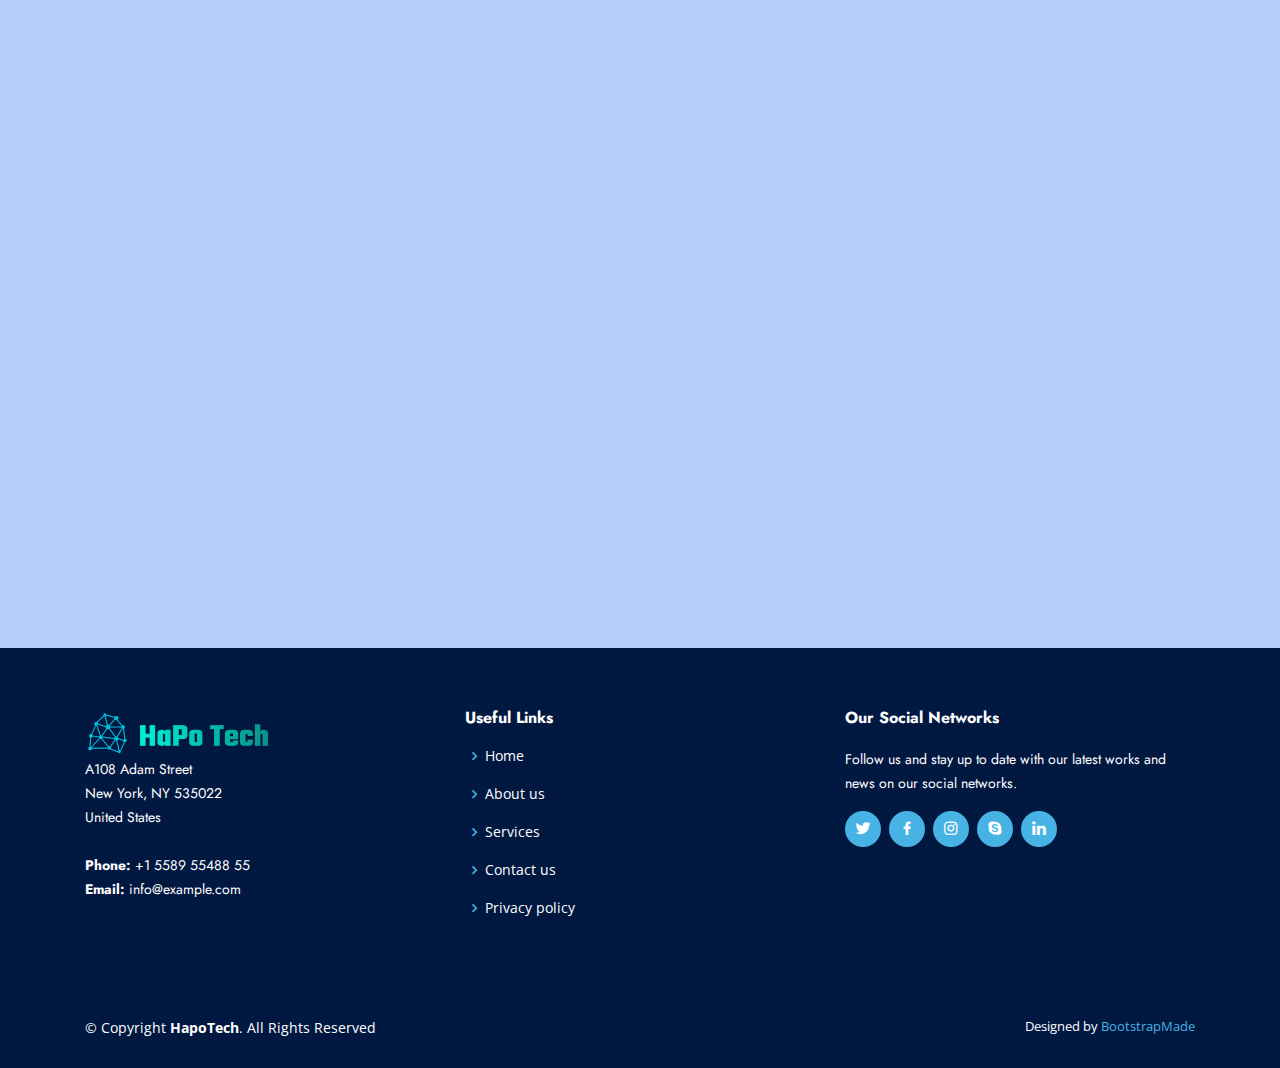
==== commit 39440209: "updates on why hire ud" ====
--- a/index.html
+++ b/index.html
@@ -1,503 +1,789 @@
 <!DOCTYPE html>
 <html lang="en">
-
-<head>
-  <meta charset="utf-8">
-  <meta content="width=device-width, initial-scale=1.0" name="viewport">
-
-  <title>HapoTech - Index</title>
-  <meta content="" name="description">
-  <meta content="" name="keywords">
-
-  <!-- Favicons -->
-  <link href="assets/img/logoPic.png" rel="icon">
-  <link href="assets/img/loder-logo.png" rel="apple-touch-icon">
-
-  <!-- Google Fonts -->
-  <link href="https://fonts.googleapis.com/css?family=Open+Sans:300,300i,400,400i,600,600i,700,700i|Jost:300,300i,400,400i,500,500i,600,600i,700,700i|Poppins:300,300i,400,400i,500,500i,600,600i,700,700i" rel="stylesheet">
-
-  <!-- Vendor CSS Files -->
-  <link href="assets/vendor/bootstrap/css/bootstrap.min.css" rel="stylesheet">
-  <link href="assets/vendor/icofont/icofont.min.css" rel="stylesheet">
-  <link href="assets/vendor/boxicons/css/boxicons.min.css" rel="stylesheet">
-  <link href="assets/vendor/remixicon/remixicon.css" rel="stylesheet">
-  <link href="assets/vendor/venobox/venobox.css" rel="stylesheet">
-  <link href="assets/vendor/owl.carousel/assets/owl.carousel.min.css" rel="stylesheet">
-  <link href="assets/vendor/aos/aos.css" rel="stylesheet">
-
-  <!-- Template Main CSS File -->
-  <link href="assets/css/style.css" rel="stylesheet">
-
-  <!-- =======================================================
+  <head>
+    <meta charset="utf-8" />
+    <meta content="width=device-width, initial-scale=1.0" name="viewport" />
+
+    <title>HapoTech - Index</title>
+    <meta content="" name="description" />
+    <meta content="" name="keywords" />
+
+    <!-- Favicons -->
+    <link href="assets/img/logoPic.png" rel="icon" />
+    <link href="assets/img/loder-logo.png" rel="apple-touch-icon" />
+
+    <!-- Google Fonts -->
+    <link
+      href="https://fonts.googleapis.com/css?family=Open+Sans:300,300i,400,400i,600,600i,700,700i|Jost:300,300i,400,400i,500,500i,600,600i,700,700i|Poppins:300,300i,400,400i,500,500i,600,600i,700,700i"
+      rel="stylesheet"
+    />
+
+    <!-- Vendor CSS Files -->
+    <link
+      href="assets/vendor/bootstrap/css/bootstrap.min.css"
+      rel="stylesheet"
+    />
+    <link href="assets/vendor/icofont/icofont.min.css" rel="stylesheet" />
+    <link href="assets/vendor/boxicons/css/boxicons.min.css" rel="stylesheet" />
+    <link href="assets/vendor/remixicon/remixicon.css" rel="stylesheet" />
+    <link href="assets/vendor/venobox/venobox.css" rel="stylesheet" />
+    <link
+      href="assets/vendor/owl.carousel/assets/owl.carousel.min.css"
+      rel="stylesheet"
+    />
+    <link href="assets/vendor/aos/aos.css" rel="stylesheet" />
+
+    <!-- Template Main CSS File -->
+    <link href="assets/css/style.css" rel="stylesheet" />
+    <link href="assets/css/why-us.css" rel="stylesheet" />
+    <link href="assets/css/why-join.css" rel="stylesheet" />
+    <link href="assets/css/our-value.css" rel="stylesheet" />
+
+    <!-- =======================================================
   * Template Name: HapoTech - v2.3.0
   * Template URL: https://bootstrapmade.com/arsha-free-bootstrap-html-template-corporate/
   * Author: BootstrapMade.com
   * License: https://bootstrapmade.com/license/
   ======================================================== -->
-</head>
-
-<body>
-
-  <!-- ======= Header ======= -->
-  <header id="header" class="fixed-top ">
-    <div class="container d-flex align-items-center">
-
-      <h1 class="logo mr-auto"><a href="index.html"></a> <img src="assets/img/logo.png" class="img-fluid animated" alt=""></h1>
-      <!-- Uncomment below if you prefer to use an image logo -->
-      <!-- <a href="index.html" class="logo mr-auto"><img src="assets/img/logo.png" alt="" class="img-fluid"></a>-->
-
-      <nav class="nav-menu d-none d-lg-block">
-        <ul>
-          <li class="active"><a href="index.html">Home</a></li>
-          <li><a href="about.html">About</a></li>
-          <li><a href="services.html">Services</a></li>
-          <li><a href="contact.html">Contact</a></li>
-
-        </ul>
-      </nav><!-- .nav-menu -->
-
-      <a href="hire-form.html" class="get-started-btn scrollto">Hire Us</a>
-
-    </div>
-  </header><!-- End Header -->
-
-  <!-- ======= Hero Section ======= -->
-  <section id="hero" class="d-flex align-items-center">
-
-    <div class="container">
-      <div class="row">
-        <div class="col-lg-6 d-flex flex-column justify-content-center pt-4 pt-lg-0 order-2 order-lg-1" data-aos="fade-up" data-aos-delay="200">
-          <h1>HapoTech</h1>
-          <h2>Breaking Boundaries For Impactful Results</h2>
-          <div class="d-lg-flex">
-            <a href="#about" class="btn-get-started scrollto">Get to know us</a>
-          </div>
-        </div>
-        <div class="col-lg-6 order-1 order-lg-2 hero-img" data-aos="zoom-in" data-aos-delay="200">
-          <img src="assets/img/hero-img.png" class="img-fluid animated" alt="">
-        </div>
+  </head>
+
+  <body>
+    <!-- ======= Header ======= -->
+    <header id="header" class="fixed-top">
+      <div class="container d-flex align-items-center">
+        <h1 class="logo mr-auto">
+          <a href="index.html"></a>
+          <img src="assets/img/logo.png" class="img-fluid animated" alt="" />
+        </h1>
+        <!-- Uncomment below if you prefer to use an image logo -->
+        <!-- <a href="index.html" class="logo mr-auto"><img src="assets/img/logo.png" alt="" class="img-fluid"></a>-->
+
+        <nav class="nav-menu d-none d-lg-block">
+          <ul>
+            <li class="active"><a href="index.html">Home</a></li>
+            <li><a href="about.html">About</a></li>
+            <li><a href="services.html">Services</a></li>
+            <li><a href="contact.html">Contact</a></li>
+          </ul>
+        </nav>
+        <!-- .nav-menu -->
+
+        <a href="hire-form.html" class="get-started-btn scrollto">Hire Us</a>
       </div>
-    </div>
-
-  </section><!-- End Hero -->
-
-  <main id="main">
-
-    <!-- ======= Clients Section ======= -->
-    <section id="clients" class="clients section-bg">
+    </header>
+    <!-- End Header -->
+
+    <!-- ======= Hero Section ======= -->
+    <section id="hero" class="d-flex align-items-center">
       <div class="container">
-
-        <div class="row" data-aos="zoom-in">
-
-          <div class="col-lg-2 col-md-4 col-6 d-flex align-items-center justify-content-center">
-            <img src="assets/img/clients/client-1.png" class="img-fluid" alt="">
-          </div>
-
-          <div class="col-lg-2 col-md-4 col-6 d-flex align-items-center justify-content-center">
-            <img src="assets/img/clients/client-2.png" class="img-fluid" alt="">
-          </div>
-
-          <div class="col-lg-2 col-md-4 col-6 d-flex align-items-center justify-content-center">
-            <img src="assets/img/clients/client-3.png" class="img-fluid" alt="">
-          </div>
-
-          <div class="col-lg-2 col-md-4 col-6 d-flex align-items-center justify-content-center">
-            <img src="assets/img/clients/client-4.png" class="img-fluid" alt="">
-          </div>
-
-          <div class="col-lg-2 col-md-4 col-6 d-flex align-items-center justify-content-center">
-            <img src="assets/img/clients/client-5.png" class="img-fluid" alt="">
-          </div>
-
-          <div class="col-lg-2 col-md-4 col-6 d-flex align-items-center justify-content-center">
-            <img src="assets/img/clients/client-6.png" class="img-fluid" alt="">
-          </div>
-
-        </div>
-
+        <div class="row">
+          <div
+            class="col-lg-6 d-flex flex-column justify-content-center pt-4 pt-lg-0 order-2 order-lg-1"
+            data-aos="fade-up"
+            data-aos-delay="200"
+          >
+            <h1>HapoTech</h1>
+            <h2>Breaking Boundaries For Impactful Results</h2>
+            <div class="d-lg-flex">
+              <a href="#about" class="btn-get-started scrollto"
+                >Get to know us</a
+              >
+            </div>
+          </div>
+          <div
+            class="col-lg-6 order-1 order-lg-2 hero-img"
+            data-aos="zoom-in"
+            data-aos-delay="200"
+          >
+            <img
+              src="assets/img/hero-img.png"
+              class="img-fluid animated"
+              alt=""
+            />
+          </div>
+        </div>
       </div>
-    </section><!-- End clients Section -->
-
-    <!-- ======= Why Hire Us Section ======= -->
-    <section id="about" class="about">
-      <div class="container" data-aos="fade-up">
-
-        <div class="section-title">
+    </section>
+    <!-- End Hero -->
+
+    <main id="main">
+      <!-- ======= Clients Section ======= -->
+      <section id="clients" class="clients section-bg">
+        <div class="container">
+          <div class="row" data-aos="zoom-in">
+            <div
+              class="col-lg-2 col-md-4 col-6 d-flex align-items-center justify-content-center"
+            >
+              <img
+                src="assets/img/clients/client-1.png"
+                class="img-fluid"
+                alt=""
+              />
+            </div>
+
+            <div
+              class="col-lg-2 col-md-4 col-6 d-flex align-items-center justify-content-center"
+            >
+              <img
+                src="assets/img/clients/client-2.png"
+                class="img-fluid"
+                alt=""
+              />
+            </div>
+
+            <div
+              class="col-lg-2 col-md-4 col-6 d-flex align-items-center justify-content-center"
+            >
+              <img
+                src="assets/img/clients/client-3.png"
+                class="img-fluid"
+                alt=""
+              />
+            </div>
+
+            <div
+              class="col-lg-2 col-md-4 col-6 d-flex align-items-center justify-content-center"
+            >
+              <img
+                src="assets/img/clients/client-4.png"
+                class="img-fluid"
+                alt=""
+              />
+            </div>
+
+            <div
+              class="col-lg-2 col-md-4 col-6 d-flex align-items-center justify-content-center"
+            >
+              <img
+                src="assets/img/clients/client-5.png"
+                class="img-fluid"
+                alt=""
+              />
+            </div>
+
+            <div
+              class="col-lg-2 col-md-4 col-6 d-flex align-items-center justify-content-center"
+            >
+              <img
+                src="assets/img/clients/client-6.png"
+                class="img-fluid"
+                alt=""
+              />
+            </div>
+          </div>
+        </div>
+      </section>
+      <!-- End clients Section -->
+
+      <!-- ======= Why Hire Us Section ======= -->
+      <section id="about" class="about">
+        <div class="container" data-aos="fade-up">
+          <div class="section-title">
             <h2>Why Hire Through HapoTech</h2>
             <p>
-              Hapotech empowers revolutionary brands with unmatched IT Talents in Africa to  scale their revenue and reach unparalleled heights.
+              Hapotech empowers revolutionary brands with unmatched IT Talents
+              in Africa to scale their revenue and reach unparalleled heights.
             </p>
           </div>
-
-        <div class="row content">
-          <div class="col-lg-12">
-            <p >
-            We offer an exceptional blend of emerging technologies and local expertise that helps you reduce operational costs to focus on your core strengths for maximum ROI.
-            </p>
-            <ul>
-              <li ><i class="ri-check-double-line"></i>Access to untapped African young, energetic, and experienced developers in Java, JavaScript, Python, etc.</li>
-              <li ><i class="ri-check-double-line"></i>Qualified IT professionals can communicate easily at the native level of a vast range of global clients, working in the US timezone from comfortable offices across Africa.</li>
-              <li ><i class="ri-check-double-line"></i>Flexibility to hire temporarily or permanently from a few hours to a lifetime.</li>
-               <li ><i class="ri-check-double-line"></i>Internationally competitive rates to cut IT operational costs, alongside eliminating a vast range of hardware and software requirements.</li>
-                <li ><i class="ri-check-double-line"></i>We pragmatically address your business challenges with innovative software development outsourcing solutions that save you money while making a difference.</li>
+          <div>
+            <ul class="tilesWrap">
+              <li class="col-lg-4">
+                <img src="assets/img/icons/talent.png" alt="talent">
+                <h3>African Talent</h3>
+                <p>
+                  Access to untapped African young, energetic, and experienced
+                  developers in Java, JavaScript, Python, etc.
+                </p>
+              </li>
+              <li class="col-lg-4">
+                <img src="assets/img/icons/accessibility.png" alt="accessibility">
+                <h3>Accessibility</h3>
+                <p>
+                  Qualified IT professionals can communicate easily at the
+                  native level of a vast range of global clients, working in the
+                  US timezone from comfortable offices across Africa.
+                </p>
+              </li>
+              <li class="col-lg-4">
+                <img src="assets/img/icons/flexibility.png" alt="flexibility">
+                <h3>Flexibility</h3>
+                <p>
+                  Flexibility to hire temporarily or permanently from a few
+                  hours to a lifetime.
+                </p>
+              </li>
+              <li class="col-lg-4">
+                <img src="assets/img/icons/competitive.png" alt="competitive">
+                <h3>Competitive Rates</h3>
+                <p>
+                  Internationally competitive rates to cut IT operational costs,
+                  alongside eliminating a vast range of hardware and software
+                  requirements.
+                </p>
+              </li>
+              <li class="col-lg-4">
+                <img src="assets/img/icons/innovative.png" alt="innovative">
+                <h3>Innovative Solutions</h3>
+                <p>
+                  We pragmatically address your business challenges with
+                  innovative software development outsourcing solutions that
+                  save you money while making a difference.
+                </p>
+              </li>
+              <li class="col-lg-4">
+                <img src="assets/img/icons/models.png" alt="models">
+                <h3>Engagement models</h3>
+                <p>
+                  We deeply analyze your business needs and consult on the
+                  optimal engagement model for your project.
+                </p>
+              </li>
             </ul>
           </div>
         </div>
-
-      </div>
-    </section><!-- End Hire Us Section -->
-
-    <!-- ======= Why Join Us Section ======= -->
-    <section id="why-us" class="why-us section-bg">
-      <div class="container-fluid" data-aos="fade-up" >
-
-        <div class="row">
-
-          <div class="col-lg-12 d-flex flex-column justify-content-center align-items-stretch  order-2 order-lg-1" >
-
-            <div class="content">
-              <h3>Why Join HapoTech</h3>
-            </div>
-
-            <div class="accordion-list">
-              <ul>
-                <li>
-                  <div id="accordion-list-1" class=" show" data-parent=".accordion-list">       
-                      <p>
-                      Gain the hands-on knowledge and expertise to become a versatile, certified, and multilingual IT professional. 
-                    </p>
-                  </div>
-                </li>
-
-                <li>
-                  <div id="accordion-list-1" class=" show" data-parent=".accordion-list">
-                      <p>
-                      	Support and resources to get the job of your dreams or launch your own tech startup. 
-                    </p>
-                  </div>
-                </li>
-
-                <li>
-                  <div id="accordion-list-1" class=" show" data-parent=".accordion-list">
-                      <p>
-                      Join a robust network of African IT professionals  
-                    </p>
-                  </div>
-                </li>                
-              </ul>
-            </div>
-
-          </div>
-      </div>
-    </section><!-- End Why Us Section -->
-
-    <!-- ======= Skills Section ======= -->
-    <section id="skills" class="skills">
-      <div class="container" data-aos="fade-up">
-
-        <div class="row">
-          <div class="col-lg-6 d-flex align-items-center" data-aos="fade-right" data-aos-delay="100">
-            <img src="assets/img/skills.png" class="img-fluid" alt="">
-          </div>
-          <div class="col-lg-6 pt-4 pt-lg-0 content" data-aos="fade-left" data-aos-delay="100">
-            <h3>Where we are</h3>
-            <p class="font-italic">
-            Here is some data pertaining to our current status.
-            </p>
-
-            <div class="skills-content">
-              <div class="container">
-              	<div class="row text-center">
-              	  <div class="col-6">
-              	    <div class="counter">
-                      <i class="bx bx-user "></i>
-                      <h2 class="timer count-title count-number" data-to="100" data-speed="1500"></h2>
-                      <p class="count-text ">Our Partners</p>
-                  </div>
-              	    </div>
+      </section>
+      <!-- End Hire Us Section -->
+
+      <!-- ======= Why Join Us Section ======= -->
+      <section id="why-us" class="why-us section-bg purple">
+        <div class="container-fluid" data-aos="fade-up">
+          <div class="row">
+            <div
+              class="col-lg-12 d-flex flex-column justify-content-center align-items-stretch order-2 order-lg-1"
+            >
+              <div class="section-title">
+                <h2>Why Join HapoTech</h2>
+              </div>
+
+              <div class="why-us">
+                <style>
+                  :root {
+                    --j: 0;
+                    --p: 1.5;
+                  }
+                  p:nth-child(2n) {
+                    --j: 1;
+                  }
+                </style>
+                <p style="--i: 0">
+                  Gain the hands-on knowledge and expertise to become a
+                  versatile, certified, and multilingual IT professional.
+                </p>
+                <p style="--i: 1">
+                  Support and resources to get the job of your dreams or launch
+                  your own tech startup.
+                </p>
+                <p style="--i: 2">
+                  Join a robust network of African IT professionals
+                </p>
+              </div>
+            </div>
+          </div>
+        </div>
+      </section>
+      <!-- End Why Us Section -->
+
+      <!-- ======= Skills Section ======= -->
+      <section id="skills" class="skills">
+        <div class="container" data-aos="fade-up">
+          <div class="section-title">
+            <h2>Where we are</h2>
+          </div>
+          <div class="row">
+            <div
+              class="col-lg-6 d-flex align-items-center"
+              data-aos="fade-right"
+              data-aos-delay="100"
+            >
+              <img src="assets/img/skills.png" class="img-fluid" alt="" />
+            </div>
+            <div
+              class="col-lg-6 pt-4 pt-lg-0 content"
+              data-aos="fade-left"
+              data-aos-delay="100"
+            >
+              <p class="font-italic">
+                Here is some data pertaining to our current status.
+              </p>
+
+              <div class="skills-content">
+                <div class="container">
+                  <div class="row text-center">
                     <div class="col-6">
                       <div class="counter">
-                        <i class="bx bx-smile "></i>
-                        <h2 class="timer count-title count-number" data-to="1700" data-speed="1500"></h2>
-                        <p class="count-text ">Happy Clients</p>
+                        <i class="bx bx-user"></i>
+                        <h2
+                          class="timer count-title count-number"
+                          data-to="100"
+                          data-speed="1500"
+                        ></h2>
+                        <p class="count-text">Our Partners</p>
                       </div>
                     </div>
                     <div class="col-6">
                       <div class="counter">
-                        <i class="bx bx-task "></i>
-                        <h2 class="timer count-title count-number" data-to="11900" data-speed="1500"></h2>
-                        <p class="count-text ">Projects Completed</p>
+                        <i class="bx bx-smile"></i>
+                        <h2
+                          class="timer count-title count-number"
+                          data-to="1700"
+                          data-speed="1500"
+                        ></h2>
+                        <p class="count-text">Happy Clients</p>
+                      </div>
+                    </div>
+                    <div class="col-6">
+                      <div class="counter">
+                        <i class="bx bx-task"></i>
+                        <h2
+                          class="timer count-title count-number"
+                          data-to="11900"
+                          data-speed="1500"
+                        ></h2>
+                        <p class="count-text">Projects Completed</p>
                       </div>
                     </div>
                     <div class="col-6">
                       <div class="counter">
                         <i class="bx bx-group"></i>
-                          <h2 class="timer count-title count-number" data-to="157" data-speed="1500"></h2>
-                        <p class="count-text ">Our employees</p>
+                        <h2
+                          class="timer count-title count-number"
+                          data-to="157"
+                          data-speed="1500"
+                        ></h2>
+                        <p class="count-text">Our employees</p>
                       </div>
-                  </div>
-                </div>
-              </div>
-              
-            </div>
-              
-          </div>
-        </div>
-              
+                    </div>
+                  </div>
+                </div>
+              </div>
+            </div>
+          </div>
+        </div>
+      </section>
+      <!-- End Skills Section -->
+
+      <!-- ======= Services Section ======= -->
+      <section id="services" class="services section-bg">
+        <div class="container" data-aos="fade-up">
+          <div class="section-title">
+            <h2>Services.</h2>
+          </div>
+
+          <div class="row text-center">
+            <div
+              class="col-xl-4 col-md-6 d-flex align-items-stretch mt-4 mt-md-0"
+              data-aos="zoom-in"
+              data-aos-delay="200"
+            >
+              <div class="icon-box">
+                <h4>
+                  Hire HapoTech For Expert Developers & Engineers Temporarily At
+                  Monthly Rates Or Permanently At A One-Time
+                </h4>
+              </div>
+            </div>
+
+            <div
+              class="col-xl-4 col-md-6 d-flex align-items-stretch mt-4 mt-xl-0"
+              data-aos="zoom-in"
+              data-aos-delay="300"
+            >
+              <div class="icon-box">
+                <h4>
+                  Hire HapoTech To Provide Remote Training Solutions Tailored To
+                  Your Unique Business Needs
+                </h4>
+              </div>
+            </div>
+
+            <div
+              class="col-xl-4 col-md-6 d-flex align-items-stretch mt-4 mt-xl-0"
+              data-aos="zoom-in"
+              data-aos-delay="400"
+            >
+              <div class="icon-box">
+                <h4>
+                  Hire HapoTech’s Core Team Of Developers & Engineers To Build,
+                  Deploy And Manage Your Custom Product
+                </h4>
+              </div>
+            </div>
+            <div class="col-lg-12 section-button cta-btn-container text-center">
+              <a class="cta-btn align-middle" href="services.html">Read more</a>
+            </div>
+          </div>
+        </div>
+      </section>
+      <!-- End Services Section -->
+      <!-- ======= Value Section ======= -->
+      <section id="value" class="value">
+        <div class="container">
+          <div class="row no-gutters">
+            <div
+              class="col-lg-12 d-flex flex-column justify-content-center about-content"
+              style="font-weight: bold"
+            >
+              <div class="section-title">
+                <h2>Our Value Proposition</h2>
+                <p>
+                   We take our ability to deliver developers- as-a-service
+                  seriously. We aim to give you complete control of every aspect
+                  of your software development process while offering the best
+                  expertise.
+                </p>
+              </div>
+              </div>
+            </div>
+          <div class="row">
+            <div class="col-lg-6">
+                <div class="box">
+                  
+                  <div class="text">
+                   
+                    <div>
+                      <h3>Immediate Access To The Top Talent Developers & Engineers</h3>
+                      <p>
+                        We rigorously hire and train our developers & engineers to
+                    be some of the best in the industry. Every IT talent in our
+                    team and community has the expertise of cutting-edge
+                    technology stacks and varied development experience to meet
+                    your unique business needs.
+                      </p>
+                    </div>
+                  </div>
+                </div>
+              </div>
+              <div class="col-lg-6">
+                <div class="box">
+                  
+                  <div class="text">
+                   
+                    <div>
+                      <h3>Fair & Competitive rates</h3>
+                      <p>
+                        HapoTech offers fair and transparent pricing for every stage
+                    of your project. And whenever your business needs change, we
+                    can adjust to meet them. Even so, we help you control the
+                    size of your team to streamline your budget and cut down
+                    operational costs. Most importantly, our unique business
+                    model gives you the highest value for the lowest price to
+                    maximize your returns on investment.
+                      </p>
+                    </div>
+                  </div>
+                </div>
+              </div>
+              <div class="col-lg-6">
+                <div class="box">
+                  
+                  <div class="text">
+                   
+                    <div>
+                      <h3>Maximize Your In-House Resources</h3>
+                      <p>
+                         HapoTech aims to help augment your in-house resources with
+                    the right software development outsourcing solutions to
+                    ramp-up your project's speed. We bring you the right team
+                    that will maximize your software development's value quickly
+                    and effectively, so you can focus on your core business
+                    needs.
+                      </p>
+                    </div>
+                  </div>
+                </div>
+              </div>
+              <div class="col-lg-6">
+                <div class="box">
+                  
+                  <div class="text">
+                   
+                    <div>
+                      <h3>Versatile Professional Teams</h3>
+                      <p>
+                        We use cutting-edge technology solutions to curate
+                    high-performance teams or talents for the best outcomes.
+                    While our developers and engineers are trained in versatile
+                    technologies, we ensure to match their skill sets to your
+                    software needs. Trust in our specialized focus and local
+                    expertise to take your business to new heights.
+                      </p>
+                    </div>
+                  </div>
+                </div>
+              </div>
+              <div class="col-lg-6">
+                <div class="box">
+                  
+                  <div class="text">
+                   
+                    <div>
+                      <h3>Tailored Solutions</h3>
+                      <p>
+                        We are no ordinary recruiting team, contractor, or
+                    marketplace. As industry professionals, we dig deep to
+                    understand our clients and partner professionals' needs to
+                    ensure the best fit at all times. HapoTech goes to
+                    painstaking lengths to help lives and businesses grow.
+                      </p>
+                    </div>
+                  </div>
+                </div>
+              </div>
+              <div class="col-lg-6">
+                <div class="box">
+                  
+                  <div class="text">
+                   
+                    <div>
+                      <h3>Guaranteed Satisfaction</h3>
+                      <p>
+                        HapoTech strongly believes in openness and to that end we provide our clients with the ability to keep track of the progress of their projects till it's completed. This gives a chance to our clients to make changes in preferrence and functionality during the building process, hence reducing the number of edits that will be made once the project is completed. 
+                      </p>
+                    </div>
+                  </div>
+                </div>
+              </div>
+          </div>
+          </div>
+          </div>
+        </div>
+      </section>
+      <!-- End Value Section -->
+      <!-- ======= Cta Section ======= -->
+      <section id="cta" class="cta">
+        <div class="container" data-aos="zoom-in">
+          <div class="row">
+            <div class="col-lg-9 text-center text-lg-left">
+              <h3>Hire Us</h3>
+              <p>
+                Why wait any longer? Hire us and give us the opprtunity to bring
+                your dreams to reality.
+              </p>
+            </div>
+            <div class="col-lg-3 cta-btn-container text-center">
+              <a class="cta-btn align-middle" href="hire-form.html"
+                >Let’s Talk About Your Project</a
+              >
+            </div>
+          </div>
+        </div>
+      </section>
+      <!-- End Cta Section -->
+
+      <!-- ======= Contact Section ======= -->
+      <section id="contact" class="contact">
+        <div class="container" data-aos="fade-up">
+          <div class="section-title">
+            <h2>Contact Us</h2>
+            <p>
+              Feel free to contact us and we will get back to you as soon as
+              possible.
+            </p>
+          </div>
+
+          <div class="row">
+            <div class="col-lg-5 d-flex align-items-stretch">
+              <div class="info">
+                <div class="address">
+                  <i class="icofont-google-map"></i>
+                  <h4>Location:</h4>
+                  <p>A108 Adam Street, New York, NY 535022</p>
+                </div>
+
+                <div class="email">
+                  <i class="icofont-envelope"></i>
+                  <h4>Email:</h4>
+                  <p>info@example.com</p>
+                </div>
+
+                <div class="phone">
+                  <i class="icofont-phone"></i>
+                  <h4>Call:</h4>
+                  <p>+1 5589 55488 55s</p>
+                </div>
+
+                <iframe
+                  src="https://www.google.com/maps/embed?pb=!1m14!1m8!1m3!1d12097.433213460943!2d-74.0062269!3d40.7101282!3m2!1i1024!2i768!4f13.1!3m3!1m2!1s0x0%3A0xb89d1fe6bc499443!2sDowntown+Conference+Center!5e0!3m2!1smk!2sbg!4v1539943755621"
+                  frameborder="0"
+                  style="border: 0; width: 100%; height: 290px"
+                  allowfullscreen
+                ></iframe>
+              </div>
+            </div>
+
+            <div class="col-lg-7 mt-5 mt-lg-0 d-flex align-items-stretch">
+              <form
+                action="forms/contact.php"
+                method="post"
+                role="form"
+                class="php-email-form"
+              >
+                <div class="form-row">
+                  <div class="form-group col-md-6">
+                    <label for="name">Your Name</label>
+                    <input
+                      type="text"
+                      name="name"
+                      class="form-control"
+                      id="name"
+                      data-rule="minlen:4"
+                      data-msg="Please enter at least 4 chars"
+                    />
+                    <div class="validate"></div>
+                  </div>
+                  <div class="form-group col-md-6">
+                    <label for="name">Your Email</label>
+                    <input
+                      type="email"
+                      class="form-control"
+                      name="email"
+                      id="email"
+                      data-rule="email"
+                      data-msg="Please enter a valid email"
+                    />
+                    <div class="validate"></div>
+                  </div>
+                </div>
+                <div class="form-group">
+                  <label for="name">Subject</label>
+                  <input
+                    type="text"
+                    class="form-control"
+                    name="subject"
+                    id="subject"
+                    data-rule="minlen:4"
+                    data-msg="Please enter at least 8 chars of subject"
+                  />
+                  <div class="validate"></div>
+                </div>
+                <div class="form-group">
+                  <label for="name">Message</label>
+                  <textarea
+                    class="form-control"
+                    name="message"
+                    rows="10"
+                    data-rule="required"
+                    data-msg="Please write something for us"
+                  ></textarea>
+                  <div class="validate"></div>
+                </div>
+                <div class="mb-3">
+                  <div class="loading">Loading</div>
+                  <div class="error-message"></div>
+                  <div class="sent-message">
+                    Your message has been sent. Thank you!
+                  </div>
+                </div>
+                <div class="text-center">
+                  <button type="submit">Send Message</button>
+                </div>
+              </form>
+            </div>
+          </div>
+        </div>
+      </section>
+      <!-- End Contact Section -->
+    </main>
+    <!-- End #main -->
+
+    <!-- ======= Footer ======= -->
+    <footer id="footer">
+      <div class="footer-top">
+        <div class="container">
+          <div class="row">
+            <div class="col-lg-4 col-md-6 footer-contact">
+              <img
+                src="assets/img/logo2_footer.png"
+                class="img-fluid animated"
+                alt=""
+              />
+              <p>
+                A108 Adam Street <br />
+                New York, NY 535022<br />
+                United States <br /><br />
+                <strong>Phone:</strong> +1 5589 55488 55<br />
+                <strong>Email:</strong> info@example.com<br />
+              </p>
+            </div>
+
+            <div class="col-lg-4 col-md-6 footer-links">
+              <h4>Useful Links</h4>
+              <ul>
+                <li>
+                  <i class="bx bx-chevron-right"></i>
+                  <a href="index.html">Home</a>
+                </li>
+                <li>
+                  <i class="bx bx-chevron-right"></i>
+                  <a href="about.html">About us</a>
+                </li>
+                <li>
+                  <i class="bx bx-chevron-right"></i>
+                  <a href="services.html">Services</a>
+                </li>
+                <li>
+                  <i class="bx bx-chevron-right"></i>
+                  <a href="contact.html">Contact us</a>
+                </li>
+                <li>
+                  <i class="bx bx-chevron-right"></i>
+                  <a href="#">Privacy policy</a>
+                </li>
+              </ul>
+            </div>
+
+            <div class="col-lg-4 col-md-6 footer-links">
+              <h4>Our Social Networks</h4>
+              <p>
+                Follow us and stay up to date with our latest works and news on
+                our social networks.
+              </p>
+              <div class="social-links mt-3">
+                <a href="#" class="twitter"><i class="bx bxl-twitter"></i></a>
+                <a href="#" class="facebook"><i class="bx bxl-facebook"></i></a>
+                <a href="#" class="instagram"
+                  ><i class="bx bxl-instagram"></i
+                ></a>
+                <a href="#" class="google-plus"><i class="bx bxl-skype"></i></a>
+                <a href="#" class="linkedin"><i class="bx bxl-linkedin"></i></a>
+              </div>
+            </div>
+          </div>
+        </div>
       </div>
-    </section><!-- End Skills Section -->
-
-    <!-- ======= Services Section ======= -->
-    <section id="services" class="services section-bg">
-      <div class="container" data-aos="fade-up">
-
-        <div class="section-title">
-          <h2>Services.</h2>
-        </div>
-
-        <div class="row text-center">
-          <div class="col-xl-4 col-md-6 d-flex align-items-stretch mt-4 mt-md-0" data-aos="zoom-in" data-aos-delay="200">
-             <div class="icon-box">
-               <h4>Hire HapoTech For Expert Developers & Engineers Temporarily At Monthly Rates Or Permanently At A One-Time</h4>
-            </div>
-            </div>
-
-          <div class="col-xl-4 col-md-6 d-flex align-items-stretch mt-4 mt-xl-0" data-aos="zoom-in" data-aos-delay="300">
-            <div class="icon-box">
-              <h4>Hire HapoTech To Provide Remote Training Solutions Tailored To Your Unique Business Needs</h4>
-            </div>
-          </div>
-
-          <div class="col-xl-4 col-md-6 d-flex align-items-stretch mt-4 mt-xl-0" data-aos="zoom-in" data-aos-delay="400">
-            <div class="icon-box">
-              <h4>Hire HapoTech’s Core Team Of Developers & Engineers To Build, Deploy And Manage Your Custom Product</h4>
-            </div>
-          </div>
-          <div class="col-lg-12 section-button cta-btn-container text-center">
-            <a class="cta-btn align-middle" href="services.html">Read more</a>
-          </div>
-        </div>
-
+
+      <div class="container footer-bottom clearfix">
+        <div class="copyright">
+          &copy; Copyright <strong><span>HapoTech</span></strong
+          >. All Rights Reserved
+        </div>
+        <div class="credits">
+          <!-- All the links in the footer should remain intact. -->
+          <!-- You can delete the links only if you purchased the pro version. -->
+          <!-- Licensing information: https://bootstrapmade.com/license/ -->
+          <!-- Purchase the pro version with working PHP/AJAX contact form: https://bootstrapmade.com/arsha-free-bootstrap-html-template-corporate/ -->
+          Designed by <a href="https://bootstrapmade.com/">BootstrapMade</a>
+        </div>
       </div>
-    </section><!-- End Services Section -->
-     <!-- ======= Value Section ======= -->
-    <section id="value" class="value" >
-      <div class="container" >
-
-        <div class="row no-gutters">
-        
-          <div class="col-lg-12 d-flex flex-column justify-content-center about-content" style="font-weight:bold">
-
-            <div class="section-title">
-              <h2>Our Value Proposition </h2>
-              <p>We take our ability to deliver developers- as-a-service seriously.  We aim to give you complete control of every aspect of your software development process while offering the best expertise. .</p>
-            </div>
-
-            <div class="row">
-              <div class="icon-box col-lg-12" data-aos="fade-up" data-aos-delay="100">
-              <h4 class="title">Immediate Access To  The Top Talent Developers & Engineers</h4>
-              <p class="description">We rigorously hire and train our developers & engineers to be some of the best in the industry. Every IT talent in our team and community has the expertise of cutting-edge technology stacks and varied development experience to meet your unique business needs.</p>
-            </div>
-
-            <div class="icon-box col-lg-12" data-aos="fade-up" data-aos-delay="100">
-              <h4 class="title">Fair & Competitive rates</h4>
-              <p class="description">HapoTech offers fair and transparent pricing for every stage of your project. And whenever your business needs change, we can adjust to meet them. Even so, we help you control the size of your team to streamline your budget and cut down operational costs. Most importantly, our unique business model gives you the highest value for the lowest price to maximize your returns on investment.</p>
-            </div>
-
-
-            <div class="icon-box col-lg-12" data-aos="fade-up" data-aos-delay="100">
-              <h4 class="title">Maximize Your In-House Resources </h4>
-              <p class="description">HapoTech aims to help augment your in-house resources with the right software development outsourcing solutions to ramp-up your project's speed. We bring you the right team that will maximize your software development's value quickly and effectively, so you can focus on your core business needs.</p>
-            </div>
-
-            <div class="icon-box col-lg-12" data-aos="fade-up" data-aos-delay="100">
-              <h4 class="title">Versatile Professional Teams</h4>
-              <p class="description">We use cutting-edge technology solutions to curate high-performance teams or talents for the best outcomes. While our developers and engineers are trained in versatile technologies, we ensure to match their skill sets to your software needs. Trust in our specialized focus and local expertise to take your business to new heights.</p>
-            </div>
-
-            <div class="icon-box col-lg-12" data-aos="fade-up" data-aos-delay="100">
-              <h4 class="title">Tailored Solutions</h4>
-              <p class="description">We are no ordinary recruiting team, contractor, or marketplace. As industry professionals, we dig deep to understand our clients and partner professionals' needs to ensure the best fit at all times. HapoTech goes to painstaking lengths to help lives and businesses grow </p>
-            </div>
-            </div>
-          </div>
-        </div>
-
-      </div>
-    </section><!-- End Value Section -->
-    <!-- ======= Cta Section ======= -->
-    <section id="cta" class="cta">
-      <div class="container" data-aos="zoom-in">
-
-        <div class="row">
-          <div class="col-lg-9 text-center text-lg-left">
-            <h3>Hire Us</h3>
-            <p> Why wait any longer? Hire us and give us the opprtunity to bring your dreams to reality.</p>
-          </div>
-          <div class="col-lg-3 cta-btn-container text-center">
-            <a class="cta-btn align-middle" href="hire-form.html">Let’s Talk About Your Project</a>
-          </div>
-        </div>
-
-      </div>
-    </section><!-- End Cta Section -->
-
-   
-    <!-- ======= Contact Section ======= -->
-    <section id="contact" class="contact">
-      <div class="container" data-aos="fade-up">
-
-        <div class="section-title">
-          <h2>Contact Us</h2>
-          <p>Feel free to contact us and we will get back to you as soon as possible.</p>
-        </div>
-
-        <div class="row">
-
-          <div class="col-lg-5 d-flex align-items-stretch">
-            <div class="info">
-              <div class="address">
-                <i class="icofont-google-map"></i>
-                <h4>Location:</h4>
-                <p>A108 Adam Street, New York, NY 535022</p>
-              </div>
-
-              <div class="email">
-                <i class="icofont-envelope"></i>
-                <h4>Email:</h4>
-                <p>info@example.com</p>
-              </div>
-
-              <div class="phone">
-                <i class="icofont-phone"></i>
-                <h4>Call:</h4>
-                <p>+1 5589 55488 55s</p>
-              </div>
-
-              <iframe src="https://www.google.com/maps/embed?pb=!1m14!1m8!1m3!1d12097.433213460943!2d-74.0062269!3d40.7101282!3m2!1i1024!2i768!4f13.1!3m3!1m2!1s0x0%3A0xb89d1fe6bc499443!2sDowntown+Conference+Center!5e0!3m2!1smk!2sbg!4v1539943755621" frameborder="0" style="border:0; width: 100%; height: 290px;" allowfullscreen></iframe>
-            </div>
-
-          </div>
-
-          <div class="col-lg-7 mt-5 mt-lg-0 d-flex align-items-stretch">
-            <form action="forms/contact.php" method="post" role="form" class="php-email-form">
-              <div class="form-row">
-                <div class="form-group col-md-6">
-                  <label for="name">Your Name</label>
-                  <input type="text" name="name" class="form-control" id="name" data-rule="minlen:4" data-msg="Please enter at least 4 chars" />
-                  <div class="validate"></div>
-                </div>
-                <div class="form-group col-md-6">
-                  <label for="name">Your Email</label>
-                  <input type="email" class="form-control" name="email" id="email" data-rule="email" data-msg="Please enter a valid email" />
-                  <div class="validate"></div>
-                </div>
-              </div>
-              <div class="form-group">
-                <label for="name">Subject</label>
-                <input type="text" class="form-control" name="subject" id="subject" data-rule="minlen:4" data-msg="Please enter at least 8 chars of subject" />
-                <div class="validate"></div>
-              </div>
-              <div class="form-group">
-                <label for="name">Message</label>
-                <textarea class="form-control" name="message" rows="10" data-rule="required" data-msg="Please write something for us"></textarea>
-                <div class="validate"></div>
-              </div>
-              <div class="mb-3">
-                <div class="loading">Loading</div>
-                <div class="error-message"></div>
-                <div class="sent-message">Your message has been sent. Thank you!</div>
-              </div>
-              <div class="text-center"><button type="submit">Send Message</button></div>
-            </form>
-          </div>
-
-        </div>
-
-      </div>
-    </section><!-- End Contact Section -->
-
-  </main><!-- End #main -->
-
-  <!-- ======= Footer ======= -->
-  <footer id="footer">
-
-    <div class="footer-top">
-      <div class="container">
-        <div class="row">
-
-          <div class="col-lg-4 col-md-6 footer-contact">
-            <img src="assets/img/logo2_footer.png" class="img-fluid animated" alt="">
-            <p>
-              A108 Adam Street <br>
-              New York, NY 535022<br>
-              United States <br><br>
-              <strong>Phone:</strong> +1 5589 55488 55<br>
-              <strong>Email:</strong> info@example.com<br>
-            </p>
-          </div>
-
-          <div class="col-lg-4 col-md-6 footer-links">
-            <h4>Useful Links</h4>
-            <ul>
-              <li><i class="bx bx-chevron-right"></i> <a href="index.html">Home</a></li>
-              <li><i class="bx bx-chevron-right"></i> <a href="about.html">About us</a></li>
-              <li><i class="bx bx-chevron-right"></i> <a href="services.html">Services</a></li>
-              <li><i class="bx bx-chevron-right"></i> <a href="contact.html">Contact us</a></li>
-              <li><i class="bx bx-chevron-right"></i> <a href="#">Privacy policy</a></li>
-            </ul>
-          </div>
-
-
-          <div class="col-lg-4 col-md-6 footer-links">
-            <h4>Our Social Networks</h4>
-            <p>Follow us and stay up to date with our latest works and news on our social networks.</p>
-            <div class="social-links mt-3">
-              <a href="#" class="twitter"><i class="bx bxl-twitter"></i></a>
-              <a href="#" class="facebook"><i class="bx bxl-facebook"></i></a>
-              <a href="#" class="instagram"><i class="bx bxl-instagram"></i></a>
-              <a href="#" class="google-plus"><i class="bx bxl-skype"></i></a>
-              <a href="#" class="linkedin"><i class="bx bxl-linkedin"></i></a>
-            </div>
-          </div>
-
-        </div>
-      </div>
-    </div>
-
-    <div class="container footer-bottom clearfix">
-      <div class="copyright">
-        &copy; Copyright <strong><span>HapoTech</span></strong>. All Rights Reserved
-      </div>
-      <div class="credits">
-        <!-- All the links in the footer should remain intact. -->
-        <!-- You can delete the links only if you purchased the pro version. -->
-        <!-- Licensing information: https://bootstrapmade.com/license/ -->
-        <!-- Purchase the pro version with working PHP/AJAX contact form: https://bootstrapmade.com/arsha-free-bootstrap-html-template-corporate/ -->
-        Designed by <a href="https://bootstrapmade.com/">BootstrapMade</a>
-      </div>
-    </div>
-  </footer><!-- End Footer -->
-
-  <a href="#" class="back-to-top"><i class="ri-arrow-up-line"></i></a>
-  <div id="preloader"></div>
-
-  <!-- Vendor JS Files -->
-  <script src="assets/vendor/jquery/jquery.min.js"></script>
-  <script src="assets/vendor/bootstrap/js/bootstrap.bundle.min.js"></script>
-  <script src="assets/vendor/jquery.easing/jquery.easing.min.js"></script>
-  <script src="assets/vendor/php-email-form/validate.js"></script>
-  <script src="assets/vendor/waypoints/jquery.waypoints.min.js"></script>
-  <script src="assets/vendor/isotope-layout/isotope.pkgd.min.js"></script>
-  <script src="assets/vendor/venobox/venobox.min.js"></script>
-  <script src="assets/vendor/owl.carousel/owl.carousel.min.js"></script>
-  <script src="assets/vendor/aos/aos.js"></script>
-  <script src="assets/js/counter.js"></script>
-
-
-  <!-- Template Main JS File -->
-  <script src="assets/js/main.js"></script>
-
-</body>
-
-</html>+    </footer>
+    <!-- End Footer -->
+
+    <a href="#" class="back-to-top"><i class="ri-arrow-up-line"></i></a>
+    <div id="preloader"></div>
+
+    <!-- Vendor JS Files -->
+    <script src="assets/vendor/jquery/jquery.min.js"></script>
+    <script src="assets/vendor/bootstrap/js/bootstrap.bundle.min.js"></script>
+    <script src="assets/vendor/jquery.easing/jquery.easing.min.js"></script>
+    <script src="assets/vendor/php-email-form/validate.js"></script>
+    <script src="assets/vendor/waypoints/jquery.waypoints.min.js"></script>
+    <script src="assets/vendor/isotope-layout/isotope.pkgd.min.js"></script>
+    <script src="assets/vendor/venobox/venobox.min.js"></script>
+    <script src="assets/vendor/owl.carousel/owl.carousel.min.js"></script>
+    <script src="assets/vendor/aos/aos.js"></script>
+    <script src="assets/js/counter.js"></script>
+
+    <!-- Template Main JS File -->
+    <script src="assets/js/main.js"></script>
+  </body>
+</html>
--- a/assets/css/why-us.css
+++ b/assets/css/why-us.css
@@ -0,0 +1,127 @@
+
+.tilesWrap {
+	padding: 0;
+	margin: 50px auto;
+	list-style: none;
+	text-align: center;
+}
+.tilesWrap li {
+	display: inline-block;
+	width: 20%;
+	min-width: 300px;
+	max-width: 300px;
+	padding: 80px 20px 40px;
+	position: relative;
+	vertical-align: top;
+	margin: 10px;
+	font-family: 'helvetica', san-serif;
+    min-height: 300px;
+    max-height: 300px;
+	background: #010024;
+	border: 1px solid #7a8ae4;
+	text-align: left;
+}
+.tilesWrap li img {
+	font-size: 114px;
+	margin: 0;
+	position: absolute;
+	opacity: 0.2;
+	top: 50px;
+	right: 10px;
+	transition: all 0.3s ease-in-out;
+}
+.tilesWrap li h3 {
+	font-family:'Times New Roman', Times, serif;
+	font-size: 25px;
+	font-weight: bold;
+	color: #b7b7b7;
+	margin-bottom: 5px;
+}
+.tilesWrap li p {
+	font-family:'Times New Roman', Times, serif;
+	font-size: 16px;
+	line-height: 18px;
+	font-style: italic;
+	color: #b7b7b7;
+	margin-top: 20px;
+}
+.tilesWrap li button {
+	background: transparent;
+	border: 1px solid #b7b7b7;
+	padding: 10px 20px;
+	color: #b7b7b7;
+	border-radius: 3px;
+	position: relative;
+	transition: all 0.3s ease-in-out;
+	transform: translateY(-40px);
+	opacity: 0;
+	cursor: pointer;
+	overflow: hidden;
+}
+.tilesWrap li button:before {
+	content: '';
+	position: absolute;
+	height: 100%;
+	width: 120%;
+	background: #b7b7b7;
+	top: 0;
+	opacity: 0;
+	left: -140px;
+	border-radius: 0 20px 20px 0;
+	z-index: -1;
+	transition: all 0.3s ease-in-out;
+	
+}
+.tilesWrap li:hover button {
+	transform: translateY(5px);
+	opacity: 1;
+}
+.tilesWrap li button:hover {
+	color: #262a2b;
+}
+.tilesWrap li button:hover:before {
+	left: 0;
+	opacity: 1;
+}
+.tilesWrap li:hover img {
+	top: 0px;
+	opacity: 0.6;
+}
+
+.tilesWrap li:before {
+	content: '';
+	position: absolute;
+	top: -2px;
+	left: -2px;
+	right: -2px;
+	bottom: -2px;
+	z-index: -1;
+	background: #fff;
+	transform: skew(2deg, 2deg);
+}
+.tilesWrap li:after {
+	content: '';
+	position: absolute;
+	width: 40%;
+	height: 100%;
+	left: 0;
+	top: 0;
+	background: rgba(255, 255, 255, 0.02);
+}
+.tilesWrap li:nth-child(1):before {
+background: linear-gradient(to right, #00253a, #1e0655);}
+.tilesWrap li:nth-child(2):before {
+background: linear-gradient(to right, #00253a, #1e0655);
+}
+.tilesWrap li:nth-child(3):before {
+background: linear-gradient(to right, #00253a, #1e0655);
+}
+.tilesWrap li:nth-child(4):before {
+background: linear-gradient(to right, #00253a, #1e0655);
+}
+.tilesWrap li:nth-child(5):before {
+background: linear-gradient(to right, #00253a, #1e0655);
+}
+.tilesWrap li:nth-child(6):before {
+background: linear-gradient(to right, #00253a, #1e0655);
+}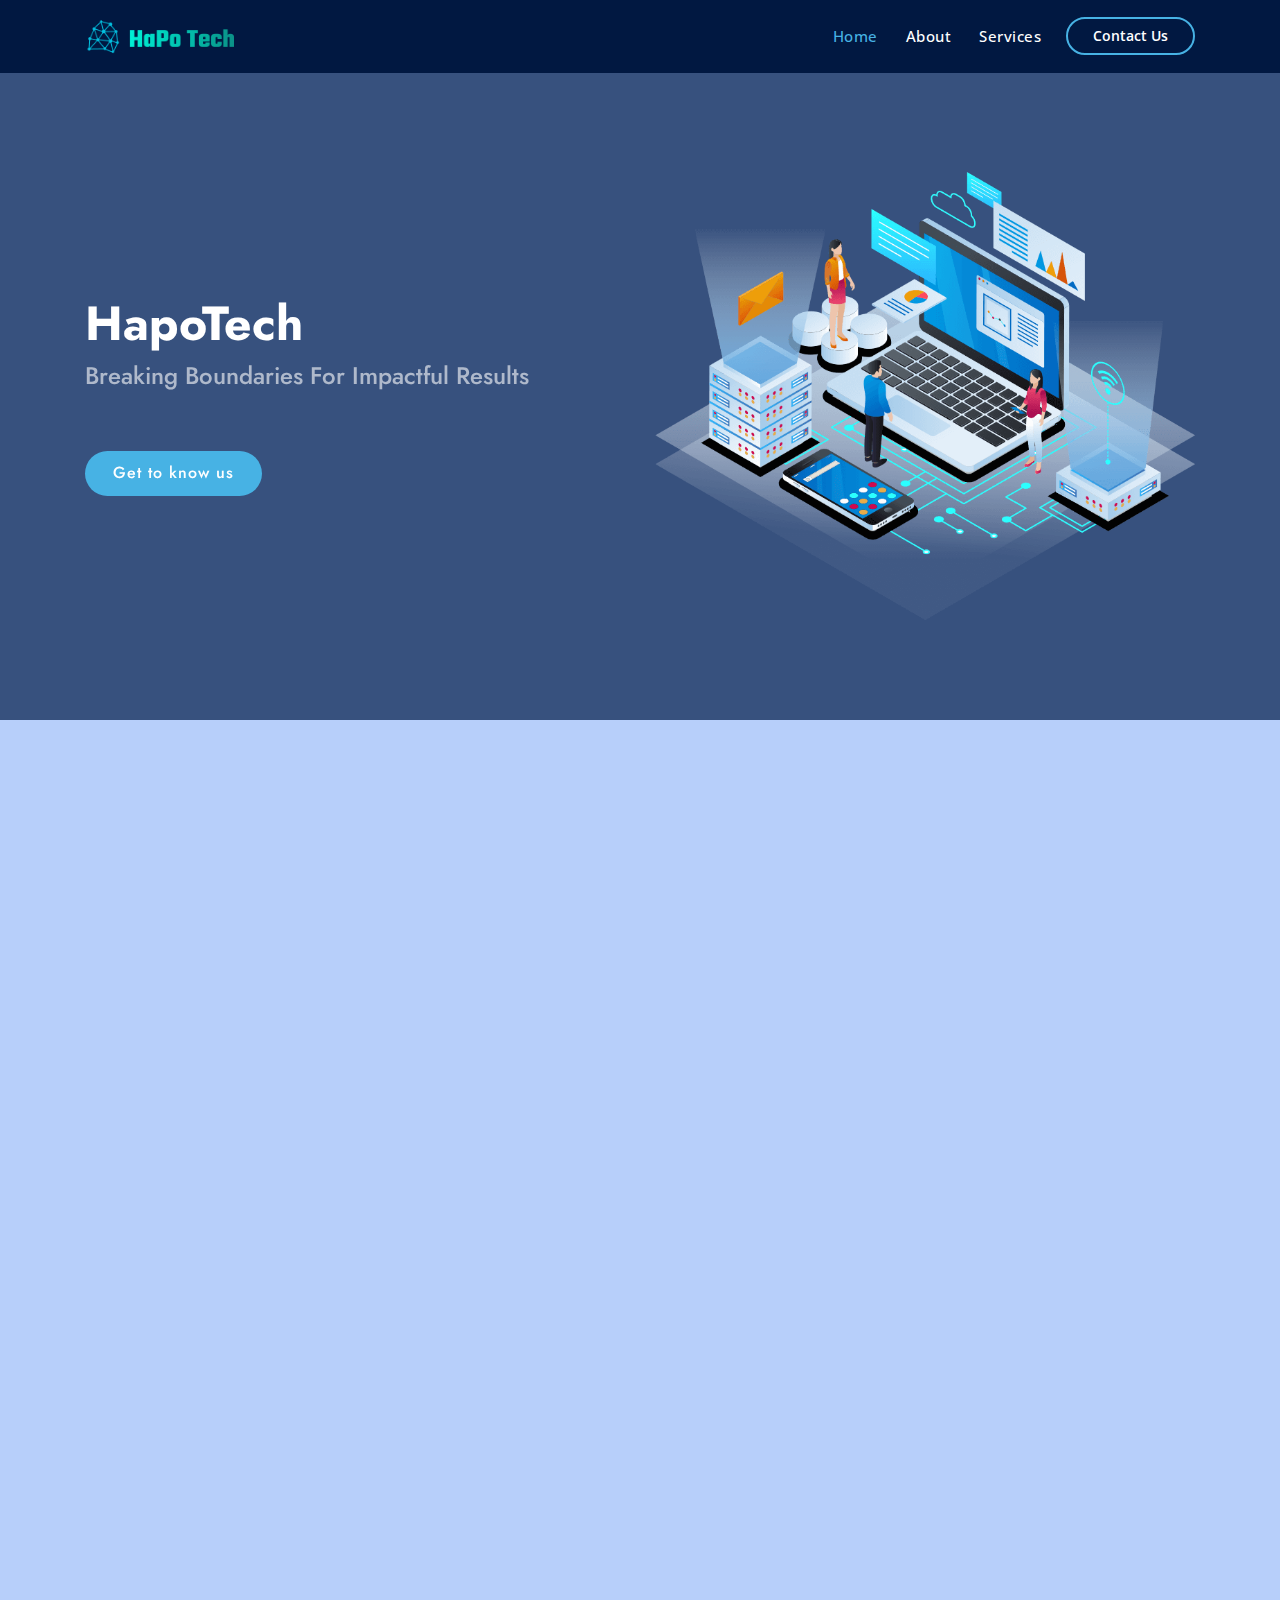
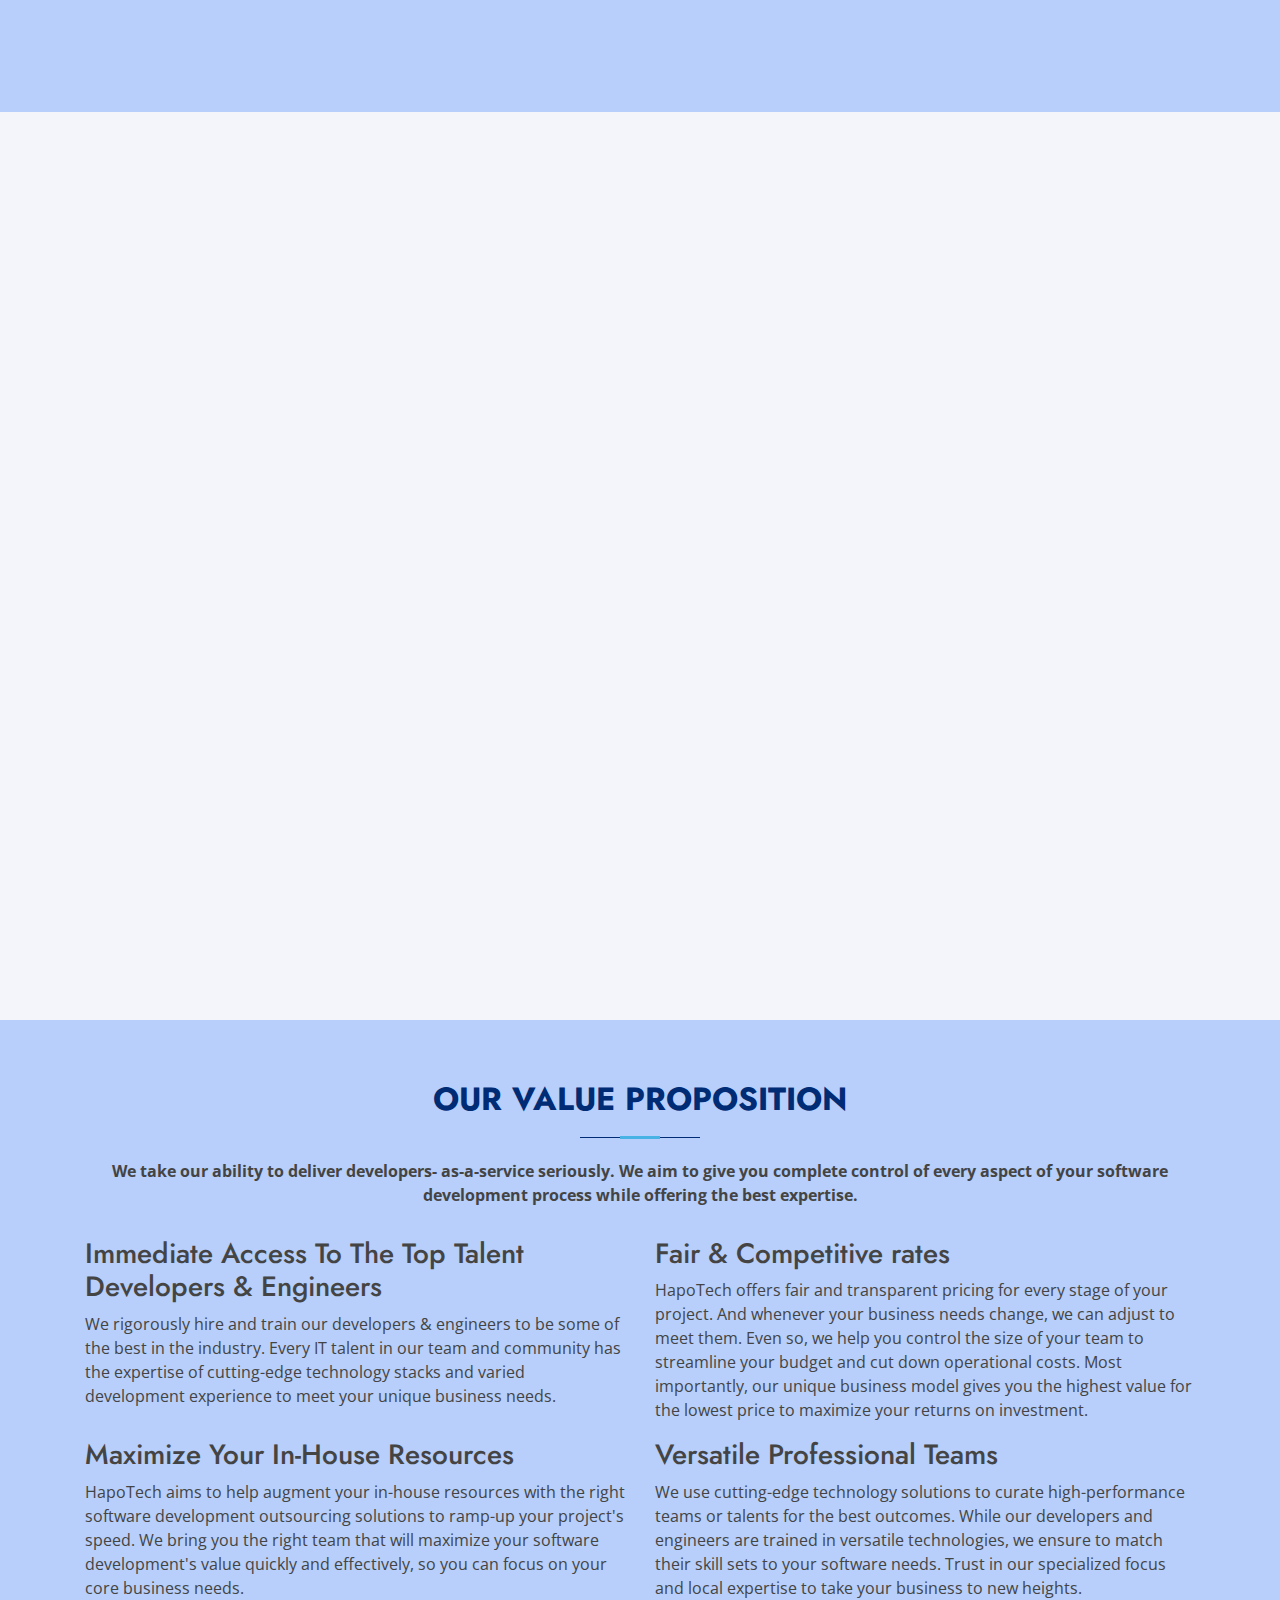
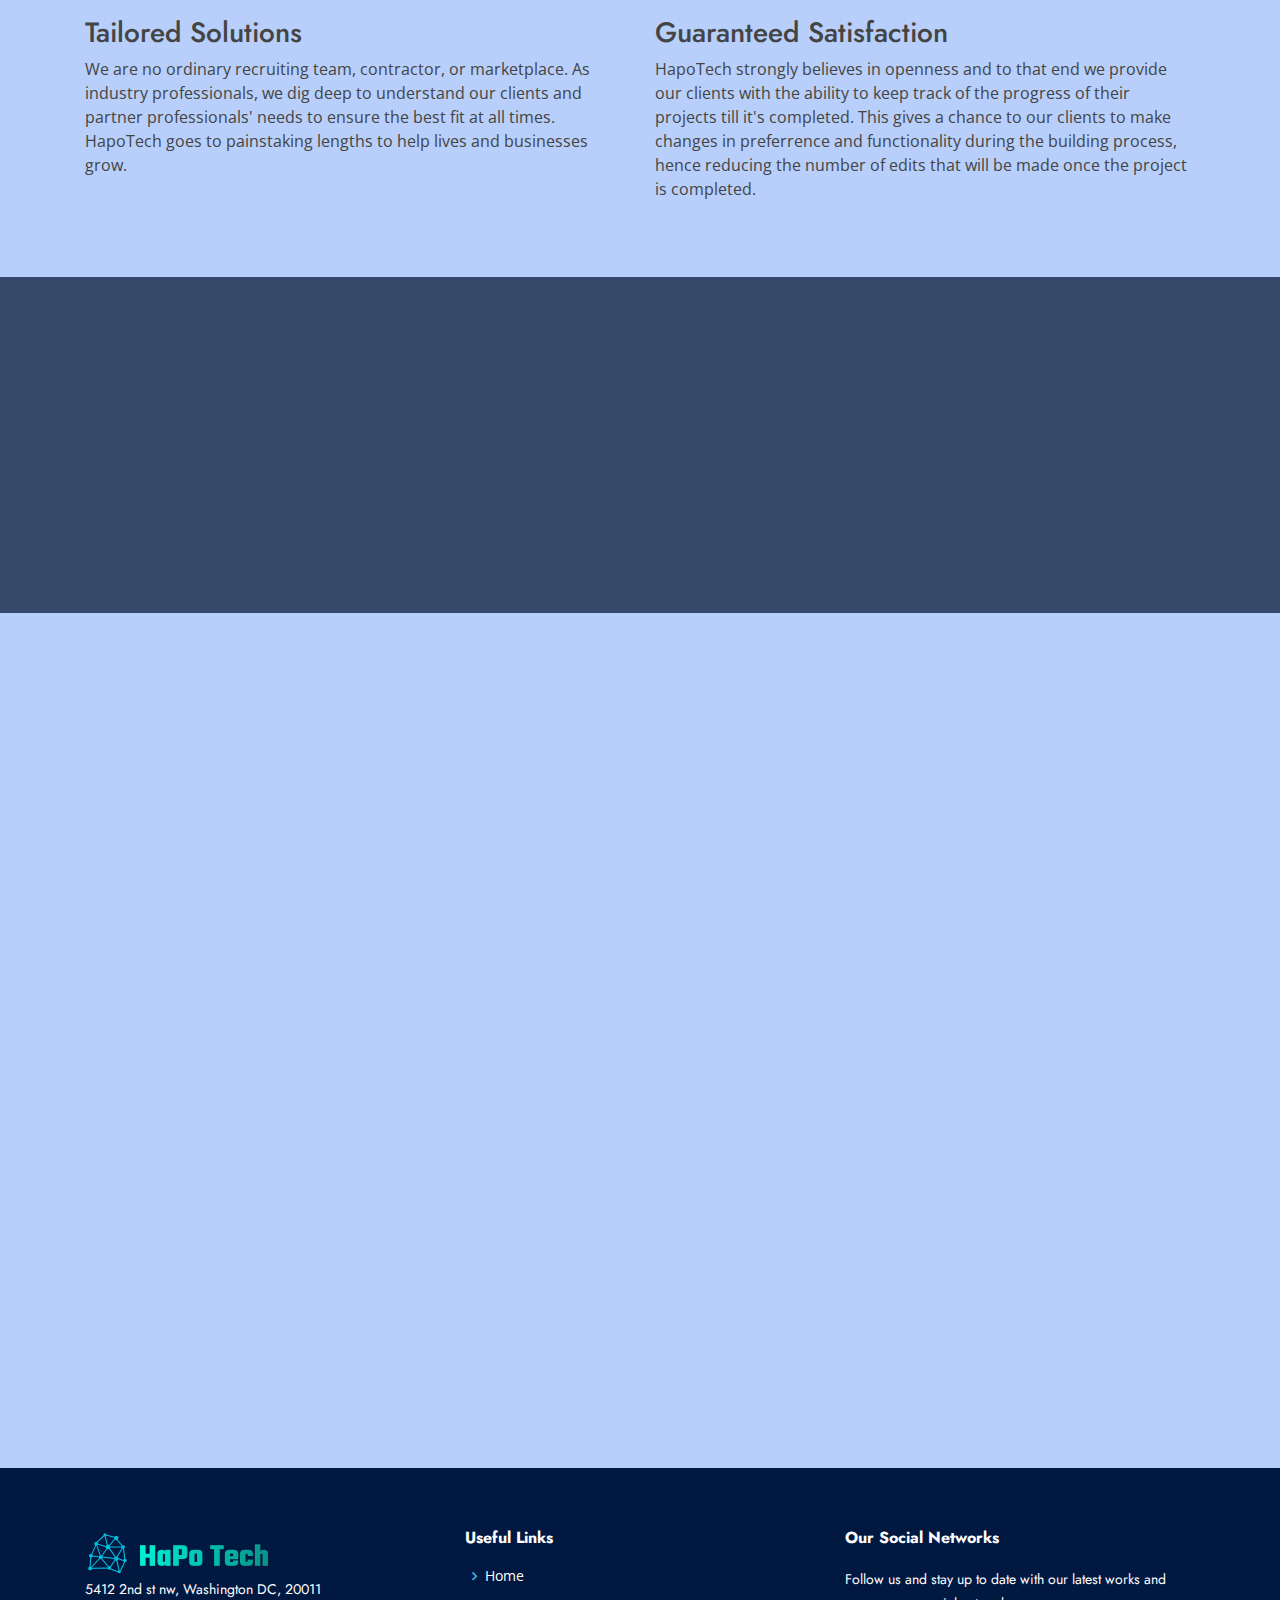
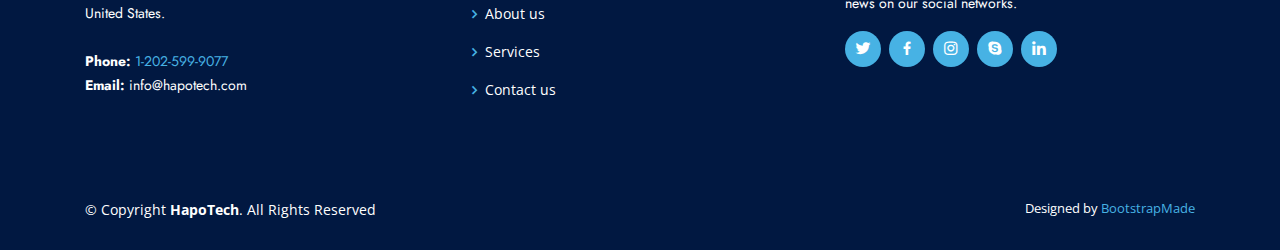
==== commit 002162ed: "quick fixes" ====
--- a/index.html
+++ b/index.html
@@ -63,12 +63,10 @@
             <li class="active"><a href="index.html">Home</a></li>
             <li><a href="about.html">About</a></li>
             <li><a href="services.html">Services</a></li>
-            <li><a href="contact.html">Contact</a></li>
           </ul>
         </nav>
         <!-- .nav-menu -->
-
-        <a href="hire-form.html" class="get-started-btn scrollto">Hire Us</a>
+        <a class="get-started-btn scrollto" href="#contact">Contact Us</a>
       </div>
     </header>
     <!-- End Header -->
@@ -108,7 +106,7 @@
 
     <main id="main">
       <!-- ======= Clients Section ======= -->
-      <section id="clients" class="clients section-bg">
+      <!-- <section id="clients" class="clients section-bg">
         <div class="container">
           <div class="row" data-aos="zoom-in">
             <div
@@ -172,7 +170,7 @@
             </div>
           </div>
         </div>
-      </section>
+      </section> -->
       <!-- End clients Section -->
 
       <!-- ======= Why Hire Us Section ======= -->
@@ -284,7 +282,7 @@
       <!-- End Why Us Section -->
 
       <!-- ======= Skills Section ======= -->
-      <section id="skills" class="skills">
+      <!-- <section id="skills" class="skills">
         <div class="container" data-aos="fade-up">
           <div class="section-title">
             <h2>Where we are</h2>
@@ -359,7 +357,7 @@
             </div>
           </div>
         </div>
-      </section>
+      </section> -->
       <!-- End Skills Section -->
 
       <!-- ======= Services Section ======= -->
@@ -587,27 +585,22 @@
                 <div class="address">
                   <i class="icofont-google-map"></i>
                   <h4>Location:</h4>
-                  <p>A108 Adam Street, New York, NY 535022</p>
+                  <p>5412 2nd st nw, Washington DC, 20011</p>
                 </div>
 
                 <div class="email">
                   <i class="icofont-envelope"></i>
                   <h4>Email:</h4>
-                  <p>info@example.com</p>
+                  <p>info@hapotech.com</p>
                 </div>
 
                 <div class="phone">
                   <i class="icofont-phone"></i>
                   <h4>Call:</h4>
-                  <p>+1 5589 55488 55s</p>
-                </div>
-
-                <iframe
-                  src="https://www.google.com/maps/embed?pb=!1m14!1m8!1m3!1d12097.433213460943!2d-74.0062269!3d40.7101282!3m2!1i1024!2i768!4f13.1!3m3!1m2!1s0x0%3A0xb89d1fe6bc499443!2sDowntown+Conference+Center!5e0!3m2!1smk!2sbg!4v1539943755621"
-                  frameborder="0"
-                  style="border: 0; width: 100%; height: 290px"
-                  allowfullscreen
-                ></iframe>
+                 <a href="tel:1-202-599-9077">1-202-599-9077</a>
+                </div>
+
+                <iframe src="https://www.google.com/maps/embed?pb=!1m18!1m12!1m3!1d3102.608761811666!2d-77.01609408511375!3d38.95576545110745!2m3!1f0!2f0!3f0!3m2!1i1024!2i768!4f13.1!3m3!1m2!1s0x89b7c879d01f098b%3A0x8f6922b768416b8e!2zNTQxMiAybmQgU3QgTlcsIFdhc2hpbmd0b24sIERDIDIwMDExLCDhi6nhipPhi63hibXhi7Ug4Yi14Ym04Ym14Yi1!5e0!3m2!1sam!2set!4v1612683200128!5m2!1sam!2set" width= 100% height= 290px frameborder="0" style="border:0;" allowfullscreen="" aria-hidden="false" tabindex="0"></iframe>
               </div>
             </div>
 
@@ -698,11 +691,10 @@
                 alt=""
               />
               <p>
-                A108 Adam Street <br />
-                New York, NY 535022<br />
-                United States <br /><br />
-                <strong>Phone:</strong> +1 5589 55488 55<br />
-                <strong>Email:</strong> info@example.com<br />
+                5412 2nd st nw, Washington DC, 20011<br />
+                United States. <br /><br />
+                <strong>Phone:</strong> <a href="tel:1-202-599-9077">1-202-599-9077</a><br />
+                <strong>Email:</strong> info@hapotech.com<br />
               </p>
             </div>
 
@@ -723,12 +715,9 @@
                 </li>
                 <li>
                   <i class="bx bx-chevron-right"></i>
-                  <a href="contact.html">Contact us</a>
+                  <a href="#contact">Contact us</a>
                 </li>
-                <li>
-                  <i class="bx bx-chevron-right"></i>
-                  <a href="#">Privacy policy</a>
-                </li>
+               
               </ul>
             </div>
 
